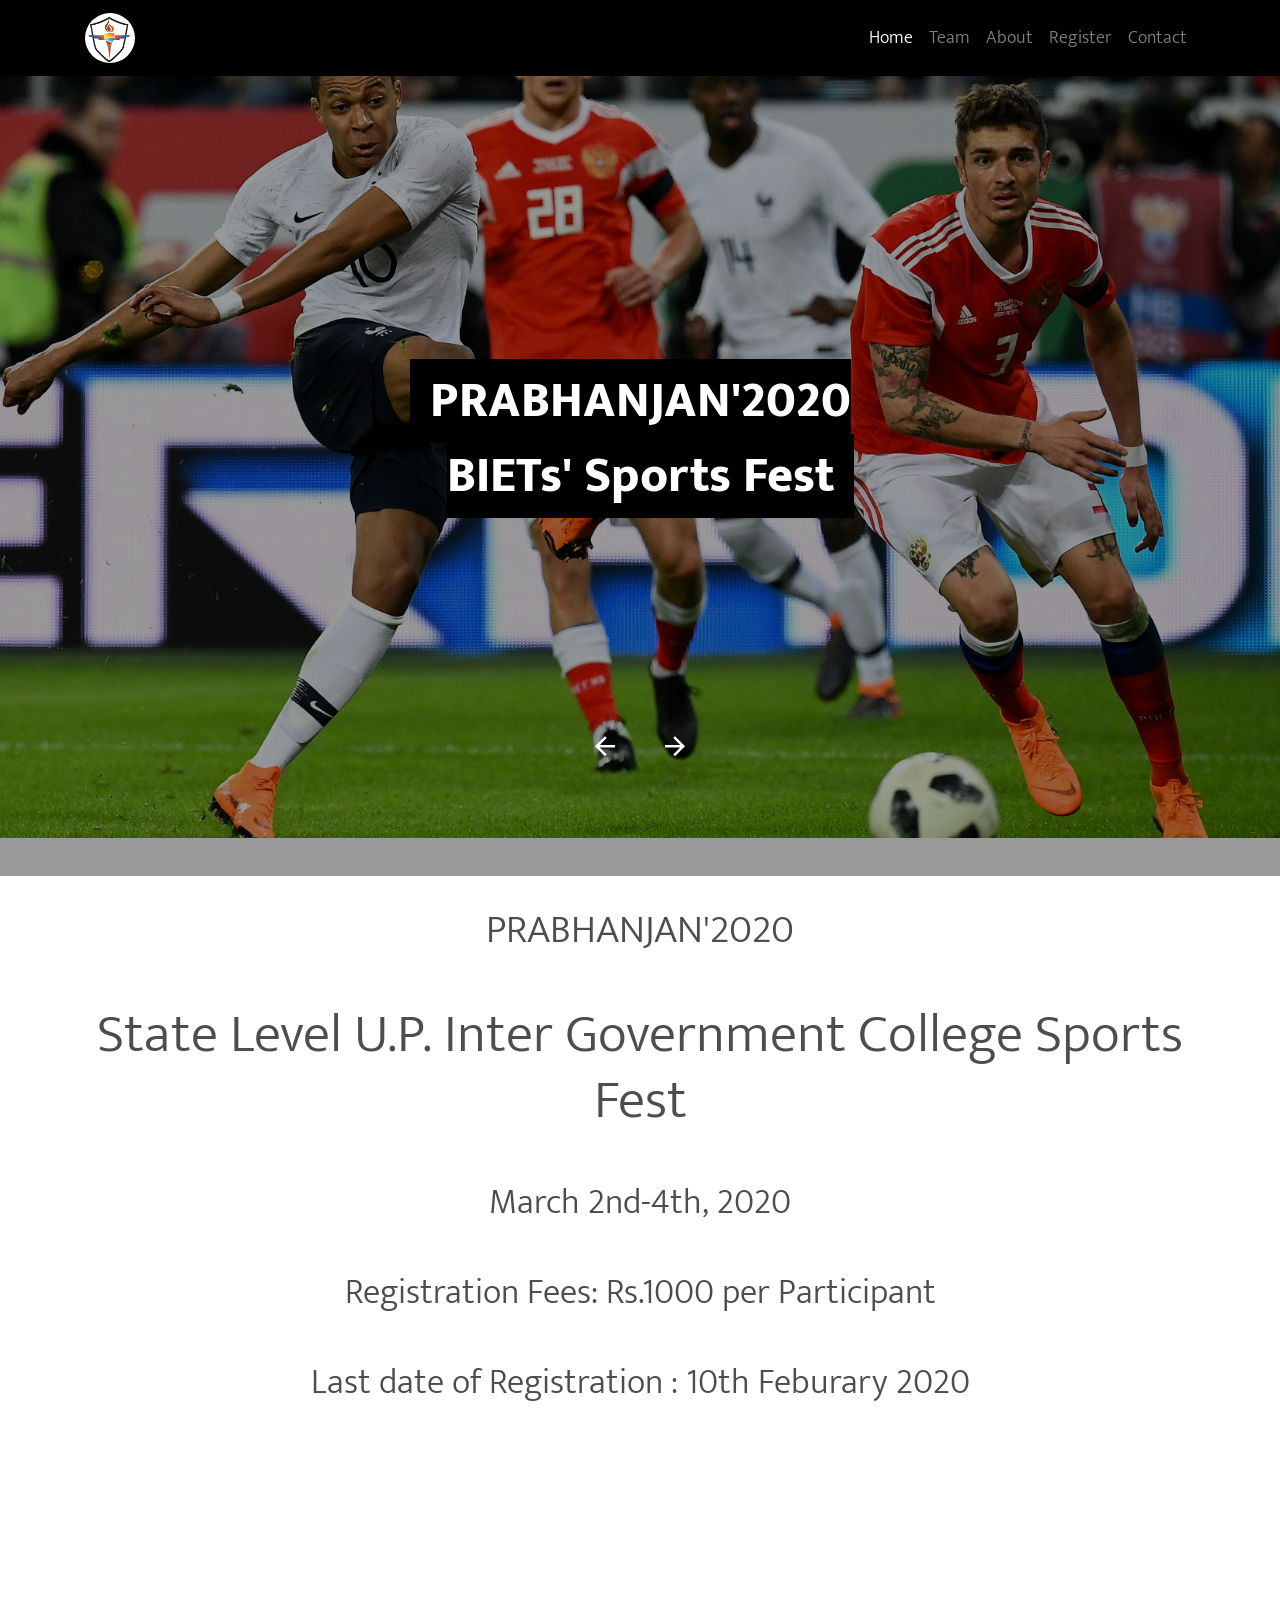
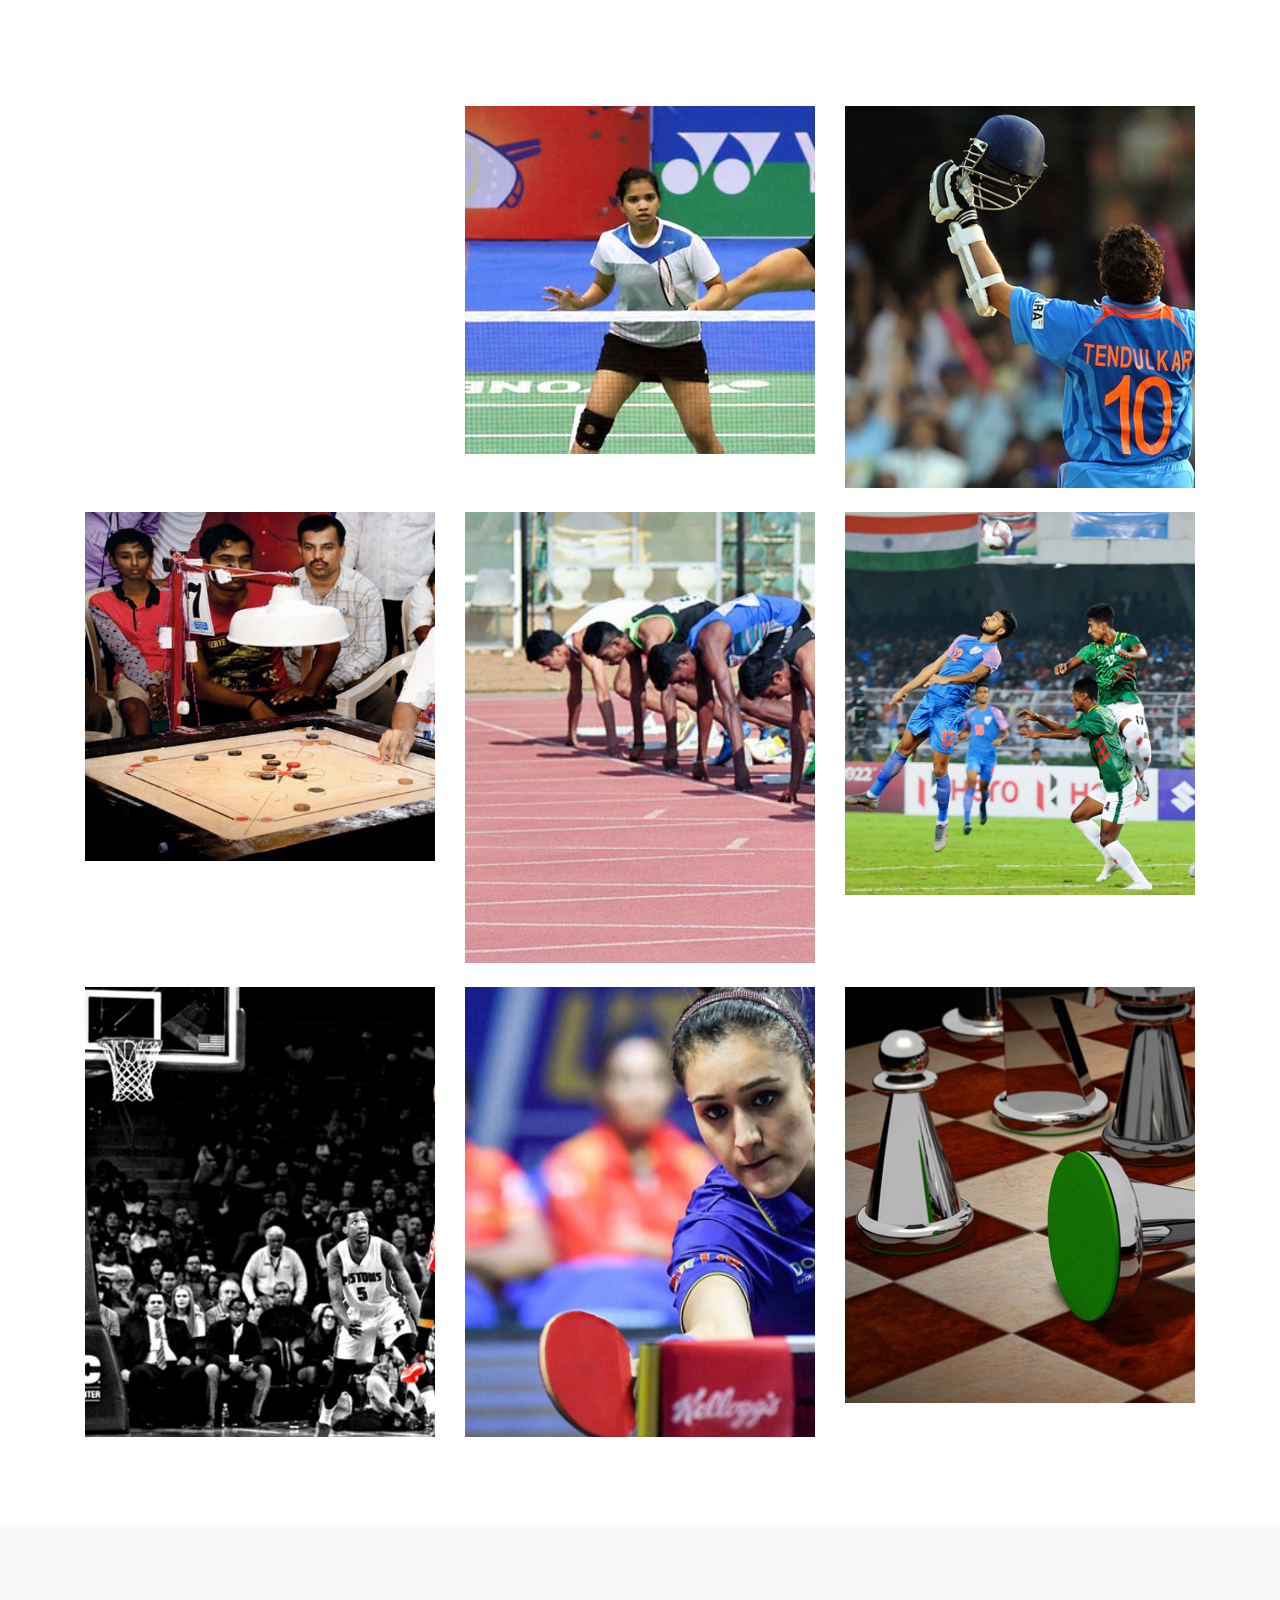
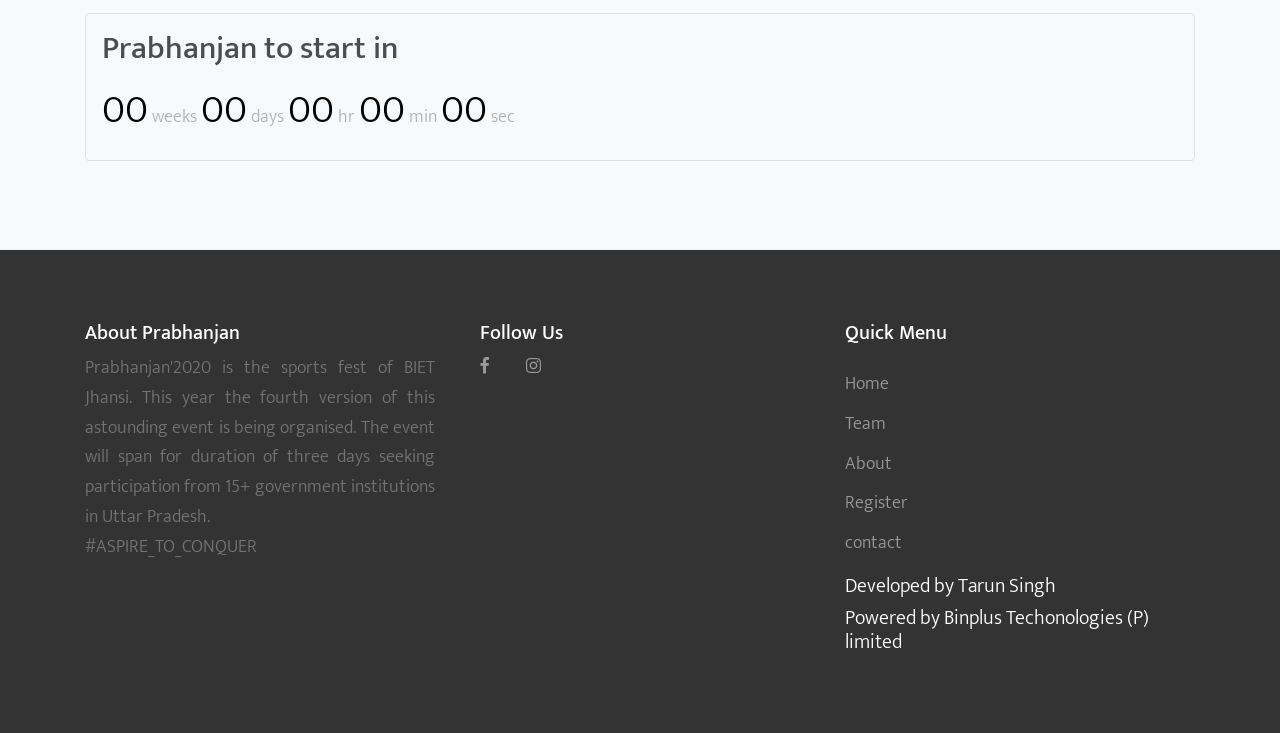
==== index.html @ 6a0f7221 "done" ====
<!DOCTYPE html>
<html lang="en">
  <head>
    <title>Prabhanjan</title>
    <meta charset="utf-8">
    <meta name="viewport" content="width=device-width, initial-scale=1, shrink-to-fit=no">
    <link rel="stylesheet" href="https://fonts.googleapis.com/css?family=Mukta:300,400,700"> 
    <link rel="stylesheet" href="fonts/icomoon/style.css">
    <link rel="stylesheet" href="https://stackpath.bootstrapcdn.com/bootstrap/4.4.1/css/bootstrap.min.css">
    <link rel="stylesheet" href="css/bootstrap.min.css">
    <link rel="stylesheet" href="css/magnific-popup.css">
    <link rel="stylesheet" href="css/jquery-ui.css">
    <link rel="stylesheet" href="css/owl.carousel.min.css">
    <link rel="stylesheet" href="css/owl.theme.default.min.css">
    <link rel="stylesheet" href="css/aos.css">
    <link rel="stylesheet" href="css/style.css">
  </head>
  <body>
  <div class="site-wrap">
    <div class="site-mobile-menu">
      <div class="site-mobile-menu-header">
        <div class="site-mobile-menu-logo">
          <a href="#"><img src="images/logo.jpg" alt="Image"></a>
        </div>
        <div class="site-mobile-menu-close mt-3">
          <span class="icon-close2 js-menu-toggle"></span>
        </div>
      </div>
      <div class="site-mobile-menu-body"></div>
    </div>

    <header class="site-navbar absolute transparent" role="banner">
      <nav class="navbar navbar-expand-lg navbar-dark bg-black static-top">
        <div class="container">
          <a class="navbar-brand" href="#"><img src="images/logo.jpg" alt="" class="rounded-circle" height="50px" width="50px"></a>
          <button class="navbar-toggler" type="button" data-toggle="collapse" data-target="#navbarResponsive" aria-controls="navbarResponsive" aria-expanded="false" aria-label="Toggle navigation">
                <span class="navbar-toggler-icon"></span>
              </button>
          <div class="collapse navbar-collapse" id="navbarResponsive">
            <ul class="navbar-nav ml-auto">
              <li class="nav-item active">
                <a class="nav-link" href="index.html">Home
                      <span class="sr-only">(current)</span>
                    </a>
              </li>
              <li class="nav-item">
                <a class="nav-link" href="team.html">Team</a>
              </li>
              <li class="nav-item">
                <a class="nav-link" href="about.html">About</a>
              </li>
              <li class="nav-item">
                <a class="nav-link" href="register.html">Register</a>
              </li>
              <li class="nav-item">
                <a class="nav-link" href="contact.html">Contact</a>
              </li>
            </ul>
          </div>
        </div>
      </nav>
    </header>

    <div class="slide-one-item home-slider owl-carousel">
      <div class="site-blocks-cover overlay" style="background-image: url(images/hero_bg_2.jpg);" data-aos="fade" data-stellar-background-ratio="0.5">
        <div class="container">
          <div class="row align-items-center justify-content-center">
            <div class="col-md-12 text-center" data-aos="fade-up" data-aos-delay="400">
              <h1 class="bg-text-line">PRABHANJAN'2020 </br> BIETs' Sports Fest</h1>
            </div>
          </div>
        </div>
      </div> 

      <div class="site-blocks-cover overlay" style="background-image: url(images/hero_bg_3.jpg);" data-aos="fade" data-stellar-background-ratio="0.5">
        <div class="container">
          <div class="row align-items-center justify-content-center">
            <div class="col-md-12 text-center" data-aos="fade-up" data-aos-delay="400">
              <h1 class="bg-text-line">PRABHANJAN'2020 </br> BIETs' Sports Fest</h1>
            </div>
          </div>
        </div>
      </div>  
    </div>
    <header class="masthead">
      <div class="container h-100"><br>
        <h1 class="font-weight-light text-center">PRABHANJAN'2020</h1>
        <div class="row h-100 mt-5">
          <div class="col-12 text-center" data-aos="fade-up" data-aos-offset="300" data-aos-easing="ease-in-sine">
            <h1 class="lead" style="font-size:55px!important">State Level U.P. Inter Government College Sports Fest</h1>
            <h1 class="lead mt-5" style="font-size:35px!important">March 2nd-4th, 2020</h1>
            <h3 class="lead mt-5" style="font-size:35px!important">Registration Fees: Rs.1000 per Participant</h3>
            <h4 class="lead mt-5 color-red" style="font-size:35px!important">Last date of Registration : 10th Feburary 2020</h4>
          </div>
        </div>
      </div>
    </header>    

    <div class="site-section pt-0 feature-blocks-1" data-aos="fade" data-aos-delay="100">
      <div class="container">
        <div class="row">
          <div class="col-md-6 col-lg-4 c1" >
            <div class="p-3 p-md-5 feature-block-1 mb-5 mb-lg-0 bg" style="background-image: url('images/Games_Front/volleyball.jpg');">
              <div class="text">
                <h2 class="h5 text-white">Volleyball</h2>
                <blockquote class="blockquote">
                  <p class="mb-0">Don't aspire to be the best on the team, aspire to be the best for the team.</p>
                  <footer class="blockquote-footer">Al Scates</cite></footer>
                </blockquote>
                <p class="mb-0"><a target="_blank" href="#" class="btn btn-primary btn-sm px-2 py-2 rounded-0">Gallery</a></p><br>
                <p class="mb-0"><a target="_blank" href="./Brochure/Volleyball Brochure.pdf" class="btn btn-primary btn-sm px-2 py-2 rounded-0">Brochure</a></p>
              </div>
            </div>
          </div>
          <div class="col-md-6 col-lg-4 c1" >
            <div class="p-3 p-md-5 feature-block-1 mb-5 mb-lg-0 bg" style="background-image: url('images/Games_Front/badminton.jpg');">
              <div class="text">
                <h2 class="h5 text-white">Badminton</h2>
                <blockquote class="blockquote">
                  <p class="mb-0">If we dare to win, we should also dare to lose.</p>
                  <footer class="blockquote-footer">Al Scates</cite></footer>
                </blockquote>
                <p class="mb-0"><a target="_blank" href="#" class="btn btn-primary btn-sm px-2 py-2 rounded-0">Gallery</a></p><br>
                <p class="mb-0"><a target="_blank" href="./Brochure/Badminton Brochure.pdf" class="btn btn-primary btn-sm px-2 py-2 rounded-0">Brochure</a></p>
              </div>
            </div>
          </div>
          <div class="col-md-6 col-lg-4 c1">
            <div class="p-3 p-md-5 feature-block-1 mb-5 mb-lg-0 bg" style="background-image: url('images/Games_Front/Cricket.jpg');">
              <div class="text">
                <h2 class="h5 text-white">Cricket</h2>
                <blockquote class="blockquote">
                  <p class="mb-0">Cricket is a team game. If you want fame for yourself, go play an individual game.</p>
                  <footer class="blockquote-footer">Gautam Gambhir</cite></footer>
                </blockquote>
                <p class="mb-0"><a target="_blank" href="#" class="btn btn-primary btn-sm px-2 py-2 rounded-0">Gallery</a></p><br>
                <p class="mb-0"><a target="_blank" href="./Brochure/Cricket Brochure.pdf" class="btn btn-primary btn-sm px-2 py-2 rounded-0">Brochure</a></p>
              </div>
            </div>
          </div>
        </div>
        <div class="row mt-4">
          <div class="col-md-6 col-lg-4 c1">
            <div class="p-3 p-md-5 feature-block-1 mb-5 mb-lg-0 bg" style="background-image: url('images/Games_Front/carrom.jpg');">
              <div class="text">
                <h2 class="h5 text-white">Carrom</h2>
                <blockquote class="blockquote">
                  <p class="mb-0">It's not enough to Aim......you must hit</p>
                  <footer class="blockquote-footer">unknown</cite></footer>
                </blockquote>
                <p class="mb-0"><a target="_blank" href="#" class="btn btn-primary btn-sm px-2 py-2 rounded-0">Gallery</a></p><br>
                <p class="mb-0"><a target="_blank" href="./Brochure/Carrom Brochure.pdf" class="btn btn-primary btn-sm px-2 py-2 rounded-0">Brochure</a></p>
              </div>
            </div>
          </div>
          <div class="col-md-6 col-lg-4 c1">
            <div class="p-3 p-md-5 feature-block-1 mb-5 mb-lg-0 bg" style="background-image: url('images/Games_Front/athletics.jpg');">
              <div class="text">
                <h2 class="h5 text-white">Athletics</h2>
                <blockquote class="blockquote">
                  <p class="mb-0">Easy is not a option no days off. Never Quit. Be Fearless. Talent you have naturally.. Skill is only developed by hours and hours of work.</p>
                  <footer class="blockquote-footer">Lee Chong Wei</cite></footer>
                </blockquote>
                <p class="mb-0"><a target="_blank" href="#" class="btn btn-primary btn-sm px-2 py-2 rounded-0">Gallery</a></p><br>
                <p class="mb-0"><a target="_blank" href="./Brochure/Athletics Brochure.pdf" class="btn btn-primary btn-sm px-2 py-2 rounded-0">Brochure</a></p>
              </div>
            </div>
          </div>
          <div class="col-md-6 col-lg-4 c1">
            <div class="p-3 p-md-5 feature-block-1 mb-5 mb-lg-0 bg" style="background-image: url('images/Games_Front/football.jpg');">
              <div class="text">
                <h2 class="h5 text-white">Football</h2>
                <blockquote class="blockquote">
                  <p class="mb-0">Cricket is a team game. If you want fame for yourself, go play an individual game.</p>
                  <footer class="blockquote-footer">Gautam Gambhir</cite></footer>
                </blockquote>
                <p class="mb-0"><a target="_blank" href="#" class="btn btn-primary btn-sm px-2 py-2 rounded-0">Gallery</a></p><br>
                <p class="mb-0"><a target="_blank" href="./Brochure/Football Brochure.pdf" class="btn btn-primary btn-sm px-2 py-2 rounded-0">Brochure</a></p>
              </div>
            </div>
          </div>
        </div>
        <div class="row mt-4">
          <div class="col-md-6 col-lg-4 c1">
            <div class="p-3 p-md-5 feature-block-1 mb-5 mb-lg-0 bg" style="background-image: url('images/Games_Front/basketball.jpg');">
              <div class="text">
                <h2 class="h5 text-white">Basketball</h2>
                <blockquote class="blockquote">
                  <p class="mb-0">I'll do whatever it takes to win games, whether it's sitting on a bench, handing a cup of water, or hitting the game-winning shot.</p>
                  <footer class="blockquote-footer">Kobe Bryant</cite></footer>
                </blockquote>
                <p class="mb-0"><a target="_blank" href="#" class="btn btn-primary btn-sm px-2 py-2 rounded-0">Gallery</a></p><br>
                <p class="mb-0"><a target="_blank" href="./Brochure/Basketball Brochure.pdf" class="btn btn-primary btn-sm px-2 py-2 rounded-0">Brochure</a></p>
              </div>
            </div>
          </div>
          <div class="col-md-6 col-lg-4 c1">
            <div class="p-3 p-md-5 feature-block-1 mb-5 mb-lg-0 bg" style="background-image: url('images/Games_Front/Table-Tennis.jpg');">
              <div class="text">
                <h2 class="h5 text-white">Table-tennis</h2>
                <blockquote class="blockquote">
                  <p class="mb-0">Easy is not a option no days off. Never Quit. Be Fearless. Talent you have naturally.. Skill is only developed by hours and hours of work.</p>
                  <footer class="blockquote-footer">Usain bolt</cite></footer>
                </blockquote>
                <p class="mb-0"><a target="_blank" href="#" class="btn btn-primary btn-sm px-2 py-2 rounded-0">Gallery</a></p><br>
                <p class="mb-0"><a target="_blank" href="./Brochure/Table Tennis Brochure.pdf" class="btn btn-primary btn-sm px-2 py-2 rounded-0">Brochure</a></p>
              </div>
            </div>
          </div>
          <div class="col-md-6 col-lg-4 c1">
            <div class="p-3 p-md-5 feature-block-1 mb-5 mb-lg-0 bg" style="background-image: url('images/Games_Front/chess.jpg');">
              <div class="text">
                <h2 class="h5 text-white">Chess</h2>
                <blockquote class="blockquote">
                  <p class="mb-0">We cannot resist the fascination of sacrifice, since a passion for sacrifices is part of a Chess player’s nature.</p>
                  <footer class="blockquote-footer">Rudolf Spielman</cite></footer>
                </blockquote>
                <p class="mb-0"><a target="_blank" href="#" class="btn btn-primary btn-sm px-2 py-2 rounded-0">Gallery</a></p><br>
                <p class="mb-0"><a target="_blank" href="./Brochure/Chess Brochure.pdf" class="btn btn-primary btn-sm px-2 py-2 rounded-0">Brochure</a></p>
              </div>
            </div>
          </div>
        </div>
      </div>
    </div>

    <div class="site-blocks-vs site-section bg-light">
      <div class="container">
        <div class="border mb-0 rounded d-block d-lg-flex align-items-center p-3 next-match">
          <div class="mr-auto order-md-1 w-60 text-center text-lg-left mb-3 mb-lg-0">
            <h2>Prabhanjan to start in</h2>  
            <div id="date-countdown"></div>
          </div>
          <div class="ml-auto pr-4 order-md-2">
            <div class="h5 text-black text-uppercase text-center text-lg-left">
              <!-- <div class="d-block d-md-inline-block mb-3 mb-lg-0">
                <img src="images/img_1_sq.jpg" alt="Image" class="mr-3 image"><span class="d-block d-md-inline-block ml-0 ml-md-3 ml-lg-0">BIET</span>
              </div>
              <span class="text-muted mx-3 text-normal mb-3 mb-lg-0 d-block d-md-inline ">vs</span> 
              <div class="d-block d-md-inline-block">
                <img src="images/img_3_sq.jpg" alt="Image" class="mr-3 image"><span class="d-block d-md-inline-block ml-0 ml-md-3 ml-lg-0">HBTU</span>
              </div> -->
            </div>
          </div>
        </div>

        <div class="row">
          <!-- <div class="col-md-12">
            <h2 class="h6 text-uppercase text-black font-weight-bold mb-3">Latest Matches</h2>
            <div class="site-block-tab"> -->
              <!-- <ul class="nav nav-pills mb-3" id="pills-tab" role="tablist">
                <li class="nav-item">
                  <a class="nav-link active" id="pills-home-tab" data-toggle="pill" href="#pills-home" role="tab" aria-controls="pills-home" aria-selected="true">Match 1</a>
                </li>
                <li class="nav-item">
                  <a class="nav-link" id="pills-profile-tab" data-toggle="pill" href="#pills-profile" role="tab" aria-controls="pills-profile" aria-selected="false">Match 2</a>
                </li>
                <li class="nav-item">
                  <a class="nav-link" id="pills-contact-tab" data-toggle="pill" href="#pills-contact" role="tab" aria-controls="pills-contact" aria-selected="false">Match 3</a>
                </li>
              </ul> -->

              <!-- <div class="tab-content" id="pills-tabContent">
                <div class="tab-pane fade show active" id="pills-home" role="tabpanel" aria-labelledby="pills-home-tab">
                  <div class="row align-items-center">
                    <div class="col-md-12">
                      <div class="row bg-white align-items-center ml-0 mr-0 py-4 match-entry">
                        <div class="col-md-4 col-lg-4 mb-4 mb-lg-0">
                          <div class="text-center text-lg-left">
                            <div class="d-block d-lg-flex align-items-center">
                              <div class="image image-small text-center mb-3 mb-lg-0 mr-lg-3">
                                <img src="images/img_1_sq.jpg" alt="Image" class="img-fluid">
                              </div>
                              <div class="text">
                                <h3 class="h5 mb-0 text-black">Packers</h3>
                                <span class="text-uppercase small country">Brazil</span>
                              </div>
                            </div>
                          </div>
                        </div>
                        <div class="col-md-4 col-lg-4 text-center mb-4 mb-lg-0">
                          <div class="d-inline-block">
                            <div class="bg-black py-2 px-4 mb-2 text-white d-inline-block rounded"><span class="h5">3:2</span></div>
                          </div>
                        </div>
                        <div class="col-md-4 col-lg-4 text-center text-lg-right">
                          <div class="">
                            <div class="d-block d-lg-flex align-items-center">
                              <div class="image image-small ml-lg-3 mb-3 mb-lg-0 order-2">
                                <img src="images/img_4_sq.jpg" alt="Image" class="img-fluid">
                              </div>
                              <div class="text order-1 w-100">
                                <h3 class="h5 mb-0 text-black">Steelers</h3>
                                <span class="text-uppercase small country">London</span>
                              </div>
                            </div>
                          </div>
                        </div>
                      </div>
                      <div class="row bg-white align-items-center ml-0 mr-0 py-4 match-entry">
                        <div class="col-md-4 col-lg-4 mb-4 mb-lg-0">
                          <div class="text-center text-lg-left">
                            <div class="d-block d-lg-flex align-items-center">
                              <div class="image image-small text-center mb-3 mb-lg-0 mr-lg-3">
                                <img src="images/img_1_sq.jpg" alt="Image" class="img-fluid">
                              </div>
                              <div class="text">
                                <h3 class="h5 mb-0 text-black">Patriots</h3>
                                <span class="text-uppercase small country">Brazil</span>
                              </div>
                            </div>
                          </div>
                        </div>
                        <div class="col-md-4 col-lg-4 text-center mb-4 mb-lg-0">
                          <div class="d-inline-block">
                            <div class="bg-black py-2 px-4 mb-2 text-white d-inline-block rounded"><span class="h5">3:2</span></div>
                          </div>
                        </div>
                        <div class="col-md-4 col-lg-4 text-center text-lg-right">
                          <div class="">
                            <div class="d-block d-lg-flex align-items-center">
                              <div class="image image-small ml-lg-3 mb-3 mb-lg-0 order-2">
                                <img src="images/img_4_sq.jpg" alt="Image" class="img-fluid">
                              </div>
                              <div class="text order-1 w-100">
                                <h3 class="h5 mb-0 text-black">Cowboys</h3>
                                <span class="text-uppercase small country">London</span>
                              </div>
                            </div>
                          </div>
                        </div>
                      </div>
                      <div class="row bg-white align-items-center ml-0 mr-0 py-4 match-entry">
                        <div class="col-md-4 col-lg-4 mb-4 mb-lg-0">
                          <div class="text-center text-lg-left">
                            <div class="d-block d-lg-flex align-items-center">
                              <div class="image image-small text-center mb-3 mb-lg-0 mr-lg-3">
                                <img src="images/img_1_sq.jpg" alt="Image" class="img-fluid">
                              </div>
                              <div class="text">
                                <h3 class="h5 mb-0 text-black">Raiders</h3>
                                <span class="text-uppercase small country">Brazil</span>
                              </div>
                            </div>
                          </div>
                        </div>
                        <div class="col-md-4 col-lg-4 text-center mb-4 mb-lg-0">
                          <div class="d-inline-block">
                            <div class="bg-black py-2 px-4 mb-2 text-white d-inline-block rounded"><span class="h5">3:2</span></div>
                          </div>
                        </div>
                        <div class="col-md-4 col-lg-4 text-center text-lg-right">
                          <div class="">
                            <div class="d-block d-lg-flex align-items-center">
                              <div class="image image-small ml-lg-3 mb-3 mb-lg-0 order-2">
                                <img src="images/img_4_sq.jpg" alt="Image" class="img-fluid">
                              </div>
                              <div class="text order-1 w-100">
                                <h3 class="h5 mb-0 text-black">Chiefs</h3>
                                <span class="text-uppercase small country">London</span>
                              </div>
                            </div>
                          </div>
                        </div>
                      </div>
                    </div>
                  </div>
                </div>
                <div class="tab-pane fade" id="pills-profile" role="tabpanel" aria-labelledby="pills-profile-tab">
                  <div class="row align-items-center">
                    <div class="col-md-12">
                       <div class="row bg-white align-items-center ml-0 mr-0 py-4 match-entry">
                        <div class="col-md-4 col-lg-4 mb-4 mb-lg-0">
                          <div class="text-center text-lg-left">
                            <div class="d-block d-lg-flex align-items-center">
                              <div class="image image-small text-center mb-3 mb-lg-0 mr-lg-3">
                                <img src="images/img_1_sq.jpg" alt="Image" class="img-fluid">
                              </div>
                              <div class="text">
                                <h3 class="h5 mb-0 text-black">Packers</h3>
                                <span class="text-uppercase small country">Brazil</span>
                              </div>
                            </div>
                          </div>
                        </div>
                        <div class="col-md-4 col-lg-4 text-center mb-4 mb-lg-0">
                          <div class="d-inline-block">
                            <div class="bg-black py-2 px-4 mb-2 text-white d-inline-block rounded"><span class="h5">3:2</span></div>
                          </div>
                        </div>
                        <div class="col-md-4 col-lg-4 text-center text-lg-right">
                          <div class="">
                            <div class="d-block d-lg-flex align-items-center">
                              <div class="image image-small ml-lg-3 mb-3 mb-lg-0 order-2">
                                <img src="images/img_4_sq.jpg" alt="Image" class="img-fluid">
                              </div>
                              <div class="text order-1 w-100">
                                <h3 class="h5 mb-0 text-black">Steelers</h3>
                                <span class="text-uppercase small country">London</span>
                              </div>
                            </div>
                          </div>
                        </div>
                      </div>
                      <div class="row bg-white align-items-center ml-0 mr-0 py-4 match-entry">
                        <div class="col-md-4 col-lg-4 mb-4 mb-lg-0">
                          <div class="text-center text-lg-left">
                            <div class="d-block d-lg-flex align-items-center">
                              <div class="image image-small text-center mb-3 mb-lg-0 mr-lg-3">
                                <img src="images/img_1_sq.jpg" alt="Image" class="img-fluid">
                              </div>
                              <div class="text">
                                <h3 class="h5 mb-0 text-black">Patriots</h3>
                                <span class="text-uppercase small country">Brazil</span>
                              </div>
                            </div>
                          </div>
                        </div>
                        <div class="col-md-4 col-lg-4 text-center mb-4 mb-lg-0">
                          <div class="d-inline-block">
                            <div class="bg-black py-2 px-4 mb-2 text-white d-inline-block rounded"><span class="h5">3:2</span></div>
                          </div>
                        </div>
                        <div class="col-md-4 col-lg-4 text-center text-lg-right">
                          <div class="">
                            <div class="d-block d-lg-flex align-items-center">
                              <div class="image image-small ml-lg-3 mb-3 mb-lg-0 order-2">
                                <img src="images/img_4_sq.jpg" alt="Image" class="img-fluid">
                              </div>
                              <div class="text order-1 w-100">
                                <h3 class="h5 mb-0 text-black">Cowboys</h3>
                                <span class="text-uppercase small country">London</span>
                              </div>
                            </div>
                          </div>
                        </div>
                      </div>
                      <div class="row bg-white align-items-center ml-0 mr-0 py-4 match-entry">
                        <div class="col-md-4 col-lg-4 mb-4 mb-lg-0">
                          <div class="text-center text-lg-left">
                            <div class="d-block d-lg-flex align-items-center">
                              <div class="image image-small text-center mb-3 mb-lg-0 mr-lg-3">
                                <img src="images/img_1_sq.jpg" alt="Image" class="img-fluid">
                              </div>
                              <div class="text">
                                <h3 class="h5 mb-0 text-black">Raiders</h3>
                                <span class="text-uppercase small country">Brazil</span>
                              </div>
                            </div>
                          </div>
                        </div>
                        <div class="col-md-4 col-lg-4 text-center mb-4 mb-lg-0">
                          <div class="d-inline-block">
                            <div class="bg-black py-2 px-4 mb-2 text-white d-inline-block rounded"><span class="h5">3:2</span></div>
                          </div>
                        </div>
                        <div class="col-md-4 col-lg-4 text-center text-lg-right">
                          <div class="">
                            <div class="d-block d-lg-flex align-items-center">
                              <div class="image image-small ml-lg-3 mb-3 mb-lg-0 order-2">
                                <img src="images/img_4_sq.jpg" alt="Image" class="img-fluid">
                              </div>
                              <div class="text order-1 w-100">
                                <h3 class="h5 mb-0 text-black">Chiefs</h3>
                                <span class="text-uppercase small country">London</span>
                              </div>
                            </div>
                          </div>
                        </div>
                      </div>
                    </div>
                  </div>
                </div>
                <div class="tab-pane fade" id="pills-contact" role="tabpanel" aria-labelledby="pills-contact-tab">
                  <div class="row align-items-center">
                    <div class="col-md-12">
                      <div class="row bg-white align-items-center ml-0 mr-0 py-4 match-entry">
                        <div class="col-md-4 col-lg-4 mb-4 mb-lg-0">
                          <div class="text-center text-lg-left">
                            <div class="d-block d-lg-flex align-items-center">
                              <div class="image image-small text-center mb-3 mb-lg-0 mr-lg-3">
                                <img src="images/img_1_sq.jpg" alt="Image" class="img-fluid">
                              </div>
                              <div class="text">
                                <h3 class="h5 mb-0 text-black">Packers</h3>
                                <span class="text-uppercase small country">Brazil</span>
                              </div>
                            </div>
                          </div>
                        </div>
                        <div class="col-md-4 col-lg-4 text-center mb-4 mb-lg-0">
                          <div class="d-inline-block">
                            <div class="bg-black py-2 px-4 mb-2 text-white d-inline-block rounded"><span class="h5">3:2</span></div>
                          </div>
                        </div>
                        <div class="col-md-4 col-lg-4 text-center text-lg-right">
                          <div class="">
                            <div class="d-block d-lg-flex align-items-center">
                              <div class="image image-small ml-lg-3 mb-3 mb-lg-0 order-2">
                                <img src="images/img_4_sq.jpg" alt="Image" class="img-fluid">
                              </div>
                              <div class="text order-1 w-100">
                                <h3 class="h5 mb-0 text-black">Steelers</h3>
                                <span class="text-uppercase small country">London</span>
                              </div>
                            </div>
                          </div>
                        </div>
                      </div>
                      <div class="row bg-white align-items-center ml-0 mr-0 py-4 match-entry">
                        <div class="col-md-4 col-lg-4 mb-4 mb-lg-0">
                          <div class="text-center text-lg-left">
                            <div class="d-block d-lg-flex align-items-center">
                              <div class="image image-small text-center mb-3 mb-lg-0 mr-lg-3">
                                <img src="images/img_1_sq.jpg" alt="Image" class="img-fluid">
                              </div>
                              <div class="text">
                                <h3 class="h5 mb-0 text-black">Patriots</h3>
                                <span class="text-uppercase small country">Brazil</span>
                              </div>
                            </div>
                          </div>
                        </div>
                        <div class="col-md-4 col-lg-4 text-center mb-4 mb-lg-0">
                          <div class="d-inline-block">
                            <div class="bg-black py-2 px-4 mb-2 text-white d-inline-block rounded"><span class="h5">3:2</span></div>
                          </div>
                        </div>
                        <div class="col-md-4 col-lg-4 text-center text-lg-right">
                          <div class="">
                            <div class="d-block d-lg-flex align-items-center">
                              <div class="image image-small ml-lg-3 mb-3 mb-lg-0 order-2">
                                <img src="images/img_4_sq.jpg" alt="Image" class="img-fluid">
                              </div>
                              <div class="text order-1 w-100">
                                <h3 class="h5 mb-0 text-black">Cowboys</h3>
                                <span class="text-uppercase small country">London</span>
                              </div>
                            </div>
                          </div>
                        </div>
                      </div>
                      <div class="row bg-white align-items-center ml-0 mr-0 py-4 match-entry">
                        <div class="col-md-4 col-lg-4 mb-4 mb-lg-0">
                          <div class="text-center text-lg-left">
                            <div class="d-block d-lg-flex align-items-center">
                              <div class="image image-small text-center mb-3 mb-lg-0 mr-lg-3">
                                <img src="images/img_1_sq.jpg" alt="Image" class="img-fluid">
                              </div>
                              <div class="text">
                                <h3 class="h5 mb-0 text-black">Raiders</h3>
                                <span class="text-uppercase small country">Brazil</span>
                              </div>
                            </div>
                          </div>
                        </div>
                        <div class="col-md-4 col-lg-4 text-center mb-4 mb-lg-0">
                          <div class="d-inline-block">
                            <div class="bg-black py-2 px-4 mb-2 text-white d-inline-block rounded"><span class="h5">3:2</span></div>
                          </div>
                        </div>
                        <div class="col-md-4 col-lg-4 text-center text-lg-right">
                          <div class="">
                            <div class="d-block d-lg-flex align-items-center">
                              <div class="image image-small ml-lg-3 mb-3 mb-lg-0 order-2">
                                <img src="images/img_4_sq.jpg" alt="Image" class="img-fluid">
                              </div>
                              <div class="text order-1 w-100">
                                <h3 class="h5 mb-0 text-black">Chiefs</h3>
                                <span class="text-uppercase small country">London</span>
                              </div>
                            </div>
                          </div>
                        </div>
                      </div>
                    </div>
                  </div>
                </div>
              </div>
            </div>
          </div>
        </div>
      </div>
    </div>
     -->

    <!-- <div class="site-section block-13 bg-primary fixed overlay-primary bg-image" style="background-image: url('images/hero_bg_3.jpg');"  data-stellar-background-ratio="0.5">
      <div class="container">
        <div class="row mb-5">
          <div class="col-md-12 text-center">
            <h2 class="text-white">More Game Highlights</h2>
          </div>
        </div>

        <div class="row">
          <div class="nonloop-block-13 owl-carousel"> -->
        <!-- <div class="item">
          <div class="block-12">
            <figure>
              <img src="images/img_1.jpg" alt="Image" class="img-fluid">
            </figure>
            <div class="text">
              <span class="meta">Date</span>
              <div class="text-inner">
                <h2 class="heading mb-3"><a href="#" class="text-black">PRABHANJAN<br> BIETs' Sports Fest</a></h2>
                <p>Lorem ipsum dolor sit amet, consectetur adipisicing elit. Ad culpa, consectetur! Eligendi illo, repellat repudiandae cumque fugiat optio!</p>
              </div>
            </div>
          </div>
        </div>

        <div class="item">
          <div class="block-12">
            <figure>
              <img src="images/img_2.jpg" alt="Image" class="img-fluid">
            </figure>
            <div class="text">
              <span class="meta">Date</span>
              <div class="text-inner">
                <h2 class="heading mb-3"><a href="#" class="text-black">PRABHANJAN<br> BIETs' Sports Fest</a></h2>
                <p>Lorem ipsum dolor sit amet, consectetur adipisicing elit. Ad culpa, consectetur! Eligendi illo, repellat repudiandae cumque fugiat optio!</p>
              </div>
            </div>
          </div>
        </div>

        <div class="item">
          <div class="block-12">
            <figure>
              <img src="images/img_3.jpg" alt="Image" class="img-fluid">
            </figure>
            <div class="text">
              <span class="meta">date</span>
              <div class="text-inner">
                <h2 class="heading mb-3"><a href="#" class="text-black">PRABHANJAN<br> BIETs' Sports Fest</a></h2>
                <p>Lorem ipsum dolor sit amet, consectetur adipisicing elit. Ad culpa, consectetur! Eligendi illo, repellat repudiandae cumque fugiat optio!</p>
              </div>
            </div>
          </div>
        </div>
        <div class="item">
          <div class="block-12">
            <figure>
              <img src="images/img_1.jpg" alt="Image" class="img-fluid">
            </figure>
            <div class="text">
              <span class="meta">date</span>
              <div class="text-inner">
                <h3 class="footer-heading ">About Prabhanjan</h3>
                <p class="text-justify">Prabhanjan'2020 is the sports fest of BIET Jhansi. This year the fourth version of this astounding event is being organised. The event will span for duration of three days seeking participation from 15+ government institutions in Uttar Pradesh.
                  <br> #ASPIRE_TO_CONQUER</p>
              </div>
            </div>
          </div>
        </div> -->
      </div>
      </div>
      </div>
    </div>
    
    
    <footer class="site-footer border-top">
      <div class="container">
        <div class="row">
          <div class="col-lg-4">
            <div class="">
              <h3 class="footer-heading ">About Prabhanjan</h3>
              <p class="text-justify">Prabhanjan'2020 is the sports fest of BIET Jhansi. This year the fourth version of this astounding event is being organised. The event will span for duration of three days seeking participation from 15+ government institutions in Uttar Pradesh.
                <br> #ASPIRE_TO_CONQUER</p>
            </div>
            <!-- <div class="col-md-12">
            </div> -->
          </div>
          <div class="col-lg-4 mb-lg-0">
            <div class="col-md-6 col-lg-6">
              <h3 class="footer-heading">Follow Us</h3>
              <div>
                <a target="_blank" href="https://www.facebook.com/Prabhanjan_BIET-112490613613261/" class="pl-0 pr-3"><span class="icon-facebook"></span></a>
                <a target="_blank" href="https://www.instagram.com/prabhanjan_biet/" class="pl-3 pr-3"><span class="icon-instagram"></span></a>
              </div>
            </div>
          </div>
          <div class="col-lg-4 mb-lg-0">
            <div class="mb-0">
              <div class="row">
                <div class="col-md-12">
                  <h3 class="footer-heading mb-4">Quick Menu</h3>
                </div>
                <div class="col-md-6 col-lg-6">
                  <ul class="list-unstyled">
                    <li><a href="index.html">Home</a></li>
                    <li><a href="team.html">Team</a></li>
                    <li><a href="about.html">About</a></li>
                    <li><a href="register.html">Register</a></li>
                    <li><a href="contact.html">contact</a></li>
                  </ul>
                </div>
              </div>
              <div class="block-16">
                <h1 class="lead" style="color:white">Developed by <span class="lead color-black">Tarun Singh</span></h1>
                <h1 class="lead" style="color:white">Powered by <span class="lead color-black">Binplus Techonologies (P) limited</span></h1>
              </div>
            </div>
          </div>
        </div>
      </div>
    </footer>
  </div>

  <script src="js/jquery-3.3.1.min.js"></script>
  <script src="js/jquery-migrate-3.0.1.min.js"></script>
  <script src="js/jquery-ui.js"></script>
  <script src="js/popper.min.js"></script>
  <script src="js/bootstrap.min.js"></script>
  <script src="js/owl.carousel.min.js"></script>
  <script src="js/jquery.stellar.min.js"></script>
  <script src="js/jquery.countdown.min.js"></script>
  <script src="js/jquery.magnific-popup.min.js"></script>
  <script src="js/aos.js"></script>

  <script src="js/main.js"></script>
    
  </body>
</html>
---- fonts/icomoon/style.css ----
@font-face {
  font-family: 'icomoon';
  src:  url('fonts/icomoon.eot?10si43');
  src:  url('fonts/icomoon.eot?10si43#iefix') format('embedded-opentype'),
    url('fonts/icomoon.ttf?10si43') format('truetype'),
    url('fonts/icomoon.woff?10si43') format('woff'),
    url('fonts/icomoon.svg?10si43#icomoon') format('svg');
  font-weight: normal;
  font-style: normal;
}

[class^="icon-"], [class*=" icon-"] {
  /* use !important to prevent issues with browser extensions that change fonts */
  font-family: 'icomoon' !important;
  speak: none;
  font-style: normal;
  font-weight: normal;
  font-variant: normal;
  text-transform: none;
  line-height: 1;

  /* Better Font Rendering =========== */
  -webkit-font-smoothing: antialiased;
  -moz-osx-font-smoothing: grayscale;
}

.icon-asterisk:before {
  content: "\f069";
}
.icon-plus:before {
  content: "\f067";
}
.icon-question:before {
  content: "\f128";
}
.icon-minus:before {
  content: "\f068";
}
.icon-glass:before {
  content: "\f000";
}
.icon-music:before {
  content: "\f001";
}
.icon-search:before {
  content: "\f002";
}
.icon-envelope-o:before {
  content: "\f003";
}
.icon-heart:before {
  content: "\f004";
}
.icon-star:before {
  content: "\f005";
}
.icon-star-o:before {
  content: "\f006";
}
.icon-user:before {
  content: "\f007";
}
.icon-film:before {
  content: "\f008";
}
.icon-th-large:before {
  content: "\f009";
}
.icon-th:before {
  content: "\f00a";
}
.icon-th-list:before {
  content: "\f00b";
}
.icon-check:before {
  content: "\f00c";
}
.icon-close:before {
  content: "\f00d";
}
.icon-remove:before {
  content: "\f00d";
}
.icon-times:before {
  content: "\f00d";
}
.icon-search-plus:before {
  content: "\f00e";
}
.icon-search-minus:before {
  content: "\f010";
}
.icon-power-off:before {
  content: "\f011";
}
.icon-signal:before {
  content: "\f012";
}
.icon-cog:before {
  content: "\f013";
}
.icon-gear:before {
  content: "\f013";
}
.icon-trash-o:before {
  content: "\f014";
}
.icon-home:before {
  content: "\f015";
}
.icon-file-o:before {
  content: "\f016";
}
.icon-clock-o:before {
  content: "\f017";
}
.icon-road:before {
  content: "\f018";
}
.icon-download:before {
  content: "\f019";
}
.icon-arrow-circle-o-down:before {
  content: "\f01a";
}
.icon-arrow-circle-o-up:before {
  content: "\f01b";
}
.icon-inbox:before {
  content: "\f01c";
}
.icon-play-circle-o:before {
  content: "\f01d";
}
.icon-repeat:before {
  content: "\f01e";
}
.icon-rotate-right:before {
  content: "\f01e";
}
.icon-refresh:before {
  content: "\f021";
}
.icon-list-alt:before {
  content: "\f022";
}
.icon-lock:before {
  content: "\f023";
}
.icon-flag:before {
  content: "\f024";
}
.icon-headphones:before {
  content: "\f025";
}
.icon-volume-off:before {
  content: "\f026";
}
.icon-volume-down:before {
  content: "\f027";
}
.icon-volume-up:before {
  content: "\f028";
}
.icon-qrcode:before {
  content: "\f029";
}
.icon-barcode:before {
  content: "\f02a";
}
.icon-tag:before {
  content: "\f02b";
}
.icon-tags:before {
  content: "\f02c";
}
.icon-book:before {
  content: "\f02d";
}
.icon-bookmark:before {
  content: "\f02e";
}
.icon-print:before {
  content: "\f02f";
}
.icon-camera:before {
  content: "\f030";
}
.icon-font:before {
  content: "\f031";
}
.icon-bold:before {
  content: "\f032";
}
.icon-italic:before {
  content: "\f033";
}
.icon-text-height:before {
  content: "\f034";
}
.icon-text-width:before {
  content: "\f035";
}
.icon-align-left:before {
  content: "\f036";
}
.icon-align-center:before {
  content: "\f037";
}
.icon-align-right:before {
  content: "\f038";
}
.icon-align-justify:before {
  content: "\f039";
}
.icon-list:before {
  content: "\f03a";
}
.icon-dedent:before {
  content: "\f03b";
}
.icon-outdent:before {
  content: "\f03b";
}
.icon-indent:before {
  content: "\f03c";
}
.icon-video-camera:before {
  content: "\f03d";
}
.icon-image:before {
  content: "\f03e";
}
.icon-photo:before {
  content: "\f03e";
}
.icon-picture-o:before {
  content: "\f03e";
}
.icon-pencil:before {
  content: "\f040";
}
.icon-map-marker:before {
  content: "\f041";
}
.icon-adjust:before {
  content: "\f042";
}
.icon-tint:before {
  content: "\f043";
}
.icon-edit:before {
  content: "\f044";
}
.icon-pencil-square-o:before {
  content: "\f044";
}
.icon-share-square-o:before {
  content: "\f045";
}
.icon-check-square-o:before {
  content: "\f046";
}
.icon-arrows:before {
  content: "\f047";
}
.icon-step-backward:before {
  content: "\f048";
}
.icon-fast-backward:before {
  content: "\f049";
}
.icon-backward:before {
  content: "\f04a";
}
.icon-play:before {
  content: "\f04b";
}
.icon-pause:before {
  content: "\f04c";
}
.icon-stop:before {
  content: "\f04d";
}
.icon-forward:before {
  content: "\f04e";
}
.icon-fast-forward:before {
  content: "\f050";
}
.icon-step-forward:before {
  content: "\f051";
}
.icon-eject:before {
  content: "\f052";
}
.icon-chevron-left:before {
  content: "\f053";
}
.icon-chevron-right:before {
  content: "\f054";
}
.icon-plus-circle:before {
  content: "\f055";
}
.icon-minus-circle:before {
  content: "\f056";
}
.icon-times-circle:before {
  content: "\f057";
}
.icon-check-circle:before {
  content: "\f058";
}
.icon-question-circle:before {
  content: "\f059";
}
.icon-info-circle:before {
  content: "\f05a";
}
.icon-crosshairs:before {
  content: "\f05b";
}
.icon-times-circle-o:before {
  content: "\f05c";
}
.icon-check-circle-o:before {
  content: "\f05d";
}
.icon-ban:before {
  content: "\f05e";
}
.icon-arrow-left:before {
  content: "\f060";
}
.icon-arrow-right:before {
  content: "\f061";
}
.icon-arrow-up:before {
  content: "\f062";
}
.icon-arrow-down:before {
  content: "\f063";
}
.icon-mail-forward:before {
  content: "\f064";
}
.icon-share:before {
  content: "\f064";
}
.icon-expand:before {
  content: "\f065";
}
.icon-compress:before {
  content: "\f066";
}
.icon-exclamation-circle:before {
  content: "\f06a";
}
.icon-gift:before {
  content: "\f06b";
}
.icon-leaf:before {
  content: "\f06c";
}
.icon-fire:before {
  content: "\f06d";
}
.icon-eye:before {
  content: "\f06e";
}
.icon-eye-slash:before {
  content: "\f070";
}
.icon-exclamation-triangle:before {
  content: "\f071";
}
.icon-warning:before {
  content: "\f071";
}
.icon-plane:before {
  content: "\f072";
}
.icon-calendar:before {
  content: "\f073";
}
.icon-random:before {
  content: "\f074";
}
.icon-comment:before {
  content: "\f075";
}
.icon-magnet:before {
  content: "\f076";
}
.icon-chevron-up:before {
  content: "\f077";
}
.icon-chevron-down:before {
  content: "\f078";
}
.icon-retweet:before {
  content: "\f079";
}
.icon-shopping-cart:before {
  content: "\f07a";
}
.icon-folder:before {
  content: "\f07b";
}
.icon-folder-open:before {
  content: "\f07c";
}
.icon-arrows-v:before {
  content: "\f07d";
}
.icon-arrows-h:before {
  content: "\f07e";
}
.icon-bar-chart:before {
  content: "\f080";
}
.icon-bar-chart-o:before {
  content: "\f080";
}
.icon-twitter-square:before {
  content: "\f081";
}
.icon-facebook-square:before {
  content: "\f082";
}
.icon-camera-retro:before {
  content: "\f083";
}
.icon-key:before {
  content: "\f084";
}
.icon-cogs:before {
  content: "\f085";
}
.icon-gears:before {
  content: "\f085";
}
.icon-comments:before {
  content: "\f086";
}
.icon-thumbs-o-up:before {
  content: "\f087";
}
.icon-thumbs-o-down:before {
  content: "\f088";
}
.icon-star-half:before {
  content: "\f089";
}
.icon-heart-o:before {
  content: "\f08a";
}
.icon-sign-out:before {
  content: "\f08b";
}
.icon-linkedin-square:before {
  content: "\f08c";
}
.icon-thumb-tack:before {
  content: "\f08d";
}
.icon-external-link:before {
  content: "\f08e";
}
.icon-sign-in:before {
  content: "\f090";
}
.icon-trophy:before {
  content: "\f091";
}
.icon-github-square:before {
  content: "\f092";
}
.icon-upload:before {
  content: "\f093";
}
.icon-lemon-o:before {
  content: "\f094";
}
.icon-phone:before {
  content: "\f095";
}
.icon-square-o:before {
  content: "\f096";
}
.icon-bookmark-o:before {
  content: "\f097";
}
.icon-phone-square:before {
  content: "\f098";
}
.icon-twitter:before {
  content: "\f099";
}
.icon-facebook:before {
  content: "\f09a";
}
.icon-facebook-f:before {
  content: "\f09a";
}
.icon-github:before {
  content: "\f09b";
}
.icon-unlock:before {
  content: "\f09c";
}
.icon-credit-card:before {
  content: "\f09d";
}
.icon-feed:before {
  content: "\f09e";
}
.icon-rss:before {
  content: "\f09e";
}
.icon-hdd-o:before {
  content: "\f0a0";
}
.icon-bullhorn:before {
  content: "\f0a1";
}
.icon-bell-o:before {
  content: "\f0a2";
}
.icon-certificate:before {
  content: "\f0a3";
}
.icon-hand-o-right:before {
  content: "\f0a4";
}
.icon-hand-o-left:before {
  content: "\f0a5";
}
.icon-hand-o-up:before {
  content: "\f0a6";
}
.icon-hand-o-down:before {
  content: "\f0a7";
}
.icon-arrow-circle-left:before {
  content: "\f0a8";
}
.icon-arrow-circle-right:before {
  content: "\f0a9";
}
.icon-arrow-circle-up:before {
  content: "\f0aa";
}
.icon-arrow-circle-down:before {
  content: "\f0ab";
}
.icon-globe:before {
  content: "\f0ac";
}
.icon-wrench:before {
  content: "\f0ad";
}
.icon-tasks:before {
  content: "\f0ae";
}
.icon-filter:before {
  content: "\f0b0";
}
.icon-briefcase:before {
  content: "\f0b1";
}
.icon-arrows-alt:before {
  content: "\f0b2";
}
.icon-group:before {
  content: "\f0c0";
}
.icon-users:before {
  content: "\f0c0";
}
.icon-chain:before {
  content: "\f0c1";
}
.icon-link:before {
  content: "\f0c1";
}
.icon-cloud:before {
  content: "\f0c2";
}
.icon-flask:before {
  content: "\f0c3";
}
.icon-cut:before {
  content: "\f0c4";
}
.icon-scissors:before {
  content: "\f0c4";
}
.icon-copy:before {
  content: "\f0c5";
}
.icon-files-o:before {
  content: "\f0c5";
}
.icon-paperclip:before {
  content: "\f0c6";
}
.icon-floppy-o:before {
  content: "\f0c7";
}
.icon-save:before {
  content: "\f0c7";
}
.icon-square:before {
  content: "\f0c8";
}
.icon-bars:before {
  content: "\f0c9";
}
.icon-navicon:before {
  content: "\f0c9";
}
.icon-reorder:before {
  content: "\f0c9";
}
.icon-list-ul:before {
  content: "\f0ca";
}
.icon-list-ol:before {
  content: "\f0cb";
}
.icon-strikethrough:before {
  content: "\f0cc";
}
.icon-underline:before {
  content: "\f0cd";
}
.icon-table:before {
  content: "\f0ce";
}
.icon-magic:before {
  content: "\f0d0";
}
.icon-truck:before {
  content: "\f0d1";
}
.icon-pinterest:before {
  content: "\f0d2";
}
.icon-pinterest-square:before {
  content: "\f0d3";
}
.icon-google-plus-square:before {
  content: "\f0d4";
}
.icon-google-plus:before {
  content: "\f0d5";
}
.icon-money:before {
  content: "\f0d6";
}
.icon-caret-down:before {
  content: "\f0d7";
}
.icon-caret-up:before {
  content: "\f0d8";
}
.icon-caret-left:before {
  content: "\f0d9";
}
.icon-caret-right:before {
  content: "\f0da";
}
.icon-columns:before {
  content: "\f0db";
}
.icon-sort:before {
  content: "\f0dc";
}
.icon-unsorted:before {
  content: "\f0dc";
}
.icon-sort-desc:before {
  content: "\f0dd";
}
.icon-sort-down:before {
  content: "\f0dd";
}
.icon-sort-asc:before {
  content: "\f0de";
}
.icon-sort-up:before {
  content: "\f0de";
}
.icon-envelope:before {
  content: "\f0e0";
}
.icon-linkedin:before {
  content: "\f0e1";
}
.icon-rotate-left:before {
  content: "\f0e2";
}
.icon-undo:before {
  content: "\f0e2";
}
.icon-gavel:before {
  content: "\f0e3";
}
.icon-legal:before {
  content: "\f0e3";
}
.icon-dashboard:before {
  content: "\f0e4";
}
.icon-tachometer:before {
  content: "\f0e4";
}
.icon-comment-o:before {
  content: "\f0e5";
}
.icon-comments-o:before {
  content: "\f0e6";
}
.icon-bolt:before {
  content: "\f0e7";
}
.icon-flash:before {
  content: "\f0e7";
}
.icon-sitemap:before {
  content: "\f0e8";
}
.icon-umbrella:before {
  content: "\f0e9";
}
.icon-clipboard:before {
  content: "\f0ea";
}
.icon-paste:before {
  content: "\f0ea";
}
.icon-lightbulb-o:before {
  content: "\f0eb";
}
.icon-exchange:before {
  content: "\f0ec";
}
.icon-cloud-download:before {
  content: "\f0ed";
}
.icon-cloud-upload:before {
  content: "\f0ee";
}
.icon-user-md:before {
  content: "\f0f0";
}
.icon-stethoscope:before {
  content: "\f0f1";
}
.icon-suitcase:before {
  content: "\f0f2";
}
.icon-bell:before {
  content: "\f0f3";
}
.icon-coffee:before {
  content: "\f0f4";
}
.icon-cutlery:before {
  content: "\f0f5";
}
.icon-file-text-o:before {
  content: "\f0f6";
}
.icon-building-o:before {
  content: "\f0f7";
}
.icon-hospital-o:before {
  content: "\f0f8";
}
.icon-ambulance:before {
  content: "\f0f9";
}
.icon-medkit:before {
  content: "\f0fa";
}
.icon-fighter-jet:before {
  content: "\f0fb";
}
.icon-beer:before {
  content: "\f0fc";
}
.icon-h-square:before {
  content: "\f0fd";
}
.icon-plus-square:before {
  content: "\f0fe";
}
.icon-angle-double-left:before {
  content: "\f100";
}
.icon-angle-double-right:before {
  content: "\f101";
}
.icon-angle-double-up:before {
  content: "\f102";
}
.icon-angle-double-down:before {
  content: "\f103";
}
.icon-angle-left:before {
  content: "\f104";
}
.icon-angle-right:before {
  content: "\f105";
}
.icon-angle-up:before {
  content: "\f106";
}
.icon-angle-down:before {
  content: "\f107";
}
.icon-desktop:before {
  content: "\f108";
}
.icon-laptop:before {
  content: "\f109";
}
.icon-tablet:before {
  content: "\f10a";
}
.icon-mobile:before {
  content: "\f10b";
}
.icon-mobile-phone:before {
  content: "\f10b";
}
.icon-circle-o:before {
  content: "\f10c";
}
.icon-quote-left:before {
  content: "\f10d";
}
.icon-quote-right:before {
  content: "\f10e";
}
.icon-spinner:before {
  content: "\f110";
}
.icon-circle:before {
  content: "\f111";
}
.icon-mail-reply:before {
  content: "\f112";
}
.icon-reply:before {
  content: "\f112";
}
.icon-github-alt:before {
  content: "\f113";
}
.icon-folder-o:before {
  content: "\f114";
}
.icon-folder-open-o:before {
  content: "\f115";
}
.icon-smile-o:before {
  content: "\f118";
}
.icon-frown-o:before {
  content: "\f119";
}
.icon-meh-o:before {
  content: "\f11a";
}
.icon-gamepad:before {
  content: "\f11b";
}
.icon-keyboard-o:before {
  content: "\f11c";
}
.icon-flag-o:before {
  content: "\f11d";
}
.icon-flag-checkered:before {
  content: "\f11e";
}
.icon-terminal:before {
  content: "\f120";
}
.icon-code:before {
  content: "\f121";
}
.icon-mail-reply-all:before {
  content: "\f122";
}
.icon-reply-all:before {
  content: "\f122";
}
.icon-star-half-empty:before {
  content: "\f123";
}
.icon-star-half-full:before {
  content: "\f123";
}
.icon-star-half-o:before {
  content: "\f123";
}
.icon-location-arrow:before {
  content: "\f124";
}
.icon-crop:before {
  content: "\f125";
}
.icon-code-fork:before {
  content: "\f126";
}
.icon-chain-broken:before {
  content: "\f127";
}
.icon-unlink:before {
  content: "\f127";
}
.icon-info:before {
  content: "\f129";
}
.icon-exclamation:before {
  content: "\f12a";
}
.icon-superscript:before {
  content: "\f12b";
}
.icon-subscript:before {
  content: "\f12c";
}
.icon-eraser:before {
  content: "\f12d";
}
.icon-puzzle-piece:before {
  content: "\f12e";
}
.icon-microphone:before {
  content: "\f130";
}
.icon-microphone-slash:before {
  content: "\f131";
}
.icon-shield:before {
  content: "\f132";
}
.icon-calendar-o:before {
  content: "\f133";
}
.icon-fire-extinguisher:before {
  content: "\f134";
}
.icon-rocket:before {
  content: "\f135";
}
.icon-maxcdn:before {
  content: "\f136";
}
.icon-chevron-circle-left:before {
  content: "\f137";
}
.icon-chevron-circle-right:before {
  content: "\f138";
}
.icon-chevron-circle-up:before {
  content: "\f139";
}
.icon-chevron-circle-down:before {
  content: "\f13a";
}
.icon-html5:before {
  content: "\f13b";
}
.icon-css3:before {
  content: "\f13c";
}
.icon-anchor:before {
  content: "\f13d";
}
.icon-unlock-alt:before {
  content: "\f13e";
}
.icon-bullseye:before {
  content: "\f140";
}
.icon-ellipsis-h:before {
  content: "\f141";
}
.icon-ellipsis-v:before {
  content: "\f142";
}
.icon-rss-square:before {
  content: "\f143";
}
.icon-play-circle:before {
  content: "\f144";
}
.icon-ticket:before {
  content: "\f145";
}
.icon-minus-square:before {
  content: "\f146";
}
.icon-minus-square-o:before {
  content: "\f147";
}
.icon-level-up:before {
  content: "\f148";
}
.icon-level-down:before {
  content: "\f149";
}
.icon-check-square:before {
  content: "\f14a";
}
.icon-pencil-square:before {
  content: "\f14b";
}
.icon-external-link-square:before {
  content: "\f14c";
}
.icon-share-square:before {
  content: "\f14d";
}
.icon-compass:before {
  content: "\f14e";
}
.icon-caret-square-o-down:before {
  content: "\f150";
}
.icon-toggle-down:before {
  content: "\f150";
}
.icon-caret-square-o-up:before {
  content: "\f151";
}
.icon-toggle-up:before {
  content: "\f151";
}
.icon-caret-square-o-right:before {
  content: "\f152";
}
.icon-toggle-right:before {
  content: "\f152";
}
.icon-eur:before {
  content: "\f153";
}
.icon-euro:before {
  content: "\f153";
}
.icon-gbp:before {
  content: "\f154";
}
.icon-dollar:before {
  content: "\f155";
}
.icon-usd:before {
  content: "\f155";
}
.icon-inr:before {
  content: "\f156";
}
.icon-rupee:before {
  content: "\f156";
}
.icon-cny:before {
  content: "\f157";
}
.icon-jpy:before {
  content: "\f157";
}
.icon-rmb:before {
  content: "\f157";
}
.icon-yen:before {
  content: "\f157";
}
.icon-rouble:before {
  content: "\f158";
}
.icon-rub:before {
  content: "\f158";
}
.icon-ruble:before {
  content: "\f158";
}
.icon-krw:before {
  content: "\f159";
}
.icon-won:before {
  content: "\f159";
}
.icon-bitcoin:before {
  content: "\f15a";
}
.icon-btc:before {
  content: "\f15a";
}
.icon-file:before {
  content: "\f15b";
}
.icon-file-text:before {
  content: "\f15c";
}
.icon-sort-alpha-asc:before {
  content: "\f15d";
}
.icon-sort-alpha-desc:before {
  content: "\f15e";
}
.icon-sort-amount-asc:before {
  content: "\f160";
}
.icon-sort-amount-desc:before {
  content: "\f161";
}
.icon-sort-numeric-asc:before {
  content: "\f162";
}
.icon-sort-numeric-desc:before {
  content: "\f163";
}
.icon-thumbs-up:before {
  content: "\f164";
}
.icon-thumbs-down:before {
  content: "\f165";
}
.icon-youtube-square:before {
  content: "\f166";
}
.icon-youtube:before {
  content: "\f167";
}
.icon-xing:before {
  content: "\f168";
}
.icon-xing-square:before {
  content: "\f169";
}
.icon-youtube-play:before {
  content: "\f16a";
}
.icon-dropbox:before {
  content: "\f16b";
}
.icon-stack-overflow:before {
  content: "\f16c";
}
.icon-instagram:before {
  content: "\f16d";
}
.icon-flickr:before {
  content: "\f16e";
}
.icon-adn:before {
  content: "\f170";
}
.icon-bitbucket:before {
  content: "\f171";
}
.icon-bitbucket-square:before {
  content: "\f172";
}
.icon-tumblr:before {
  content: "\f173";
}
.icon-tumblr-square:before {
  content: "\f174";
}
.icon-long-arrow-down:before {
  content: "\f175";
}
.icon-long-arrow-up:before {
  content: "\f176";
}
.icon-long-arrow-left:before {
  content: "\f177";
}
.icon-long-arrow-right:before {
  content: "\f178";
}
.icon-apple:before {
  content: "\f179";
}
.icon-windows:before {
  content: "\f17a";
}
.icon-android:before {
  content: "\f17b";
}
.icon-linux:before {
  content: "\f17c";
}
.icon-dribbble:before {
  content: "\f17d";
}
.icon-skype:before {
  content: "\f17e";
}
.icon-foursquare:before {
  content: "\f180";
}
.icon-trello:before {
  content: "\f181";
}
.icon-female:before {
  content: "\f182";
}
.icon-male:before {
  content: "\f183";
}
.icon-gittip:before {
  content: "\f184";
}
.icon-gratipay:before {
  content: "\f184";
}
.icon-sun-o:before {
  content: "\f185";
}
.icon-moon-o:before {
  content: "\f186";
}
.icon-archive:before {
  content: "\f187";
}
.icon-bug:before {
  content: "\f188";
}
.icon-vk:before {
  content: "\f189";
}
.icon-weibo:before {
  content: "\f18a";
}
.icon-renren:before {
  content: "\f18b";
}
.icon-pagelines:before {
  content: "\f18c";
}
.icon-stack-exchange:before {
  content: "\f18d";
}
.icon-arrow-circle-o-right:before {
  content: "\f18e";
}
.icon-arrow-circle-o-left:before {
  content: "\f190";
}
.icon-caret-square-o-left:before {
  content: "\f191";
}
.icon-toggle-left:before {
  content: "\f191";
}
.icon-dot-circle-o:before {
  content: "\f192";
}
.icon-wheelchair:before {
  content: "\f193";
}
.icon-vimeo-square:before {
  content: "\f194";
}
.icon-try:before {
  content: "\f195";
}
.icon-turkish-lira:before {
  content: "\f195";
}
.icon-plus-square-o:before {
  content: "\f196";
}
.icon-space-shuttle:before {
  content: "\f197";
}
.icon-slack:before {
  content: "\f198";
}
.icon-envelope-square:before {
  content: "\f199";
}
.icon-wordpress:before {
  content: "\f19a";
}
.icon-openid:before {
  content: "\f19b";
}
.icon-bank:before {
  content: "\f19c";
}
.icon-institution:before {
  content: "\f19c";
}
.icon-university:before {
  content: "\f19c";
}
.icon-graduation-cap:before {
  content: "\f19d";
}
.icon-mortar-board:before {
  content: "\f19d";
}
.icon-yahoo:before {
  content: "\f19e";
}
.icon-google:before {
  content: "\f1a0";
}
.icon-reddit:before {
  content: "\f1a1";
}
.icon-reddit-square:before {
  content: "\f1a2";
}
.icon-stumbleupon-circle:before {
  content: "\f1a3";
}
.icon-stumbleupon:before {
  content: "\f1a4";
}
.icon-delicious:before {
  content: "\f1a5";
}
.icon-digg:before {
  content: "\f1a6";
}
.icon-pied-piper-pp:before {
  content: "\f1a7";
}
.icon-pied-piper-alt:before {
  content: "\f1a8";
}
.icon-drupal:before {
  content: "\f1a9";
}
.icon-joomla:before {
  content: "\f1aa";
}
.icon-language:before {
  content: "\f1ab";
}
.icon-fax:before {
  content: "\f1ac";
}
.icon-building:before {
  content: "\f1ad";
}
.icon-child:before {
  content: "\f1ae";
}
.icon-paw:before {
  content: "\f1b0";
}
.icon-spoon:before {
  content: "\f1b1";
}
.icon-cube:before {
  content: "\f1b2";
}
.icon-cubes:before {
  content: "\f1b3";
}
.icon-behance:before {
  content: "\f1b4";
}
.icon-behance-square:before {
  content: "\f1b5";
}
.icon-steam:before {
  content: "\f1b6";
}
.icon-steam-square:before {
  content: "\f1b7";
}
.icon-recycle:before {
  content: "\f1b8";
}
.icon-automobile:before {
  content: "\f1b9";
}
.icon-car:before {
  content: "\f1b9";
}
.icon-cab:before {
  content: "\f1ba";
}
.icon-taxi:before {
  content: "\f1ba";
}
.icon-tree:before {
  content: "\f1bb";
}
.icon-spotify:before {
  content: "\f1bc";
}
.icon-deviantart:before {
  content: "\f1bd";
}
.icon-soundcloud:before {
  content: "\f1be";
}
.icon-database:before {
  content: "\f1c0";
}
.icon-file-pdf-o:before {
  content: "\f1c1";
}
.icon-file-word-o:before {
  content: "\f1c2";
}
.icon-file-excel-o:before {
  content: "\f1c3";
}
.icon-file-powerpoint-o:before {
  content: "\f1c4";
}
.icon-file-image-o:before {
  content: "\f1c5";
}
.icon-file-photo-o:before {
  content: "\f1c5";
}
.icon-file-picture-o:before {
  content: "\f1c5";
}
.icon-file-archive-o:before {
  content: "\f1c6";
}
.icon-file-zip-o:before {
  content: "\f1c6";
}
.icon-file-audio-o:before {
  content: "\f1c7";
}
.icon-file-sound-o:before {
  content: "\f1c7";
}
.icon-file-movie-o:before {
  content: "\f1c8";
}
.icon-file-video-o:before {
  content: "\f1c8";
}
.icon-file-code-o:before {
  content: "\f1c9";
}
.icon-vine:before {
  content: "\f1ca";
}
.icon-codepen:before {
  content: "\f1cb";
}
.icon-jsfiddle:before {
  content: "\f1cc";
}
.icon-life-bouy:before {
  content: "\f1cd";
}
.icon-life-buoy:before {
  content: "\f1cd";
}
.icon-life-ring:before {
  content: "\f1cd";
}
.icon-life-saver:before {
  content: "\f1cd";
}
.icon-support:before {
  content: "\f1cd";
}
.icon-circle-o-notch:before {
  content: "\f1ce";
}
.icon-ra:before {
  content: "\f1d0";
}
.icon-rebel:before {
  content: "\f1d0";
}
.icon-resistance:before {
  content: "\f1d0";
}
.icon-empire:before {
  content: "\f1d1";
}
.icon-ge:before {
  content: "\f1d1";
}
.icon-git-square:before {
  content: "\f1d2";
}
.icon-git:before {
  content: "\f1d3";
}
.icon-hacker-news:before {
  content: "\f1d4";
}
.icon-y-combinator-square:before {
  content: "\f1d4";
}
.icon-yc-square:before {
  content: "\f1d4";
}
.icon-tencent-weibo:before {
  content: "\f1d5";
}
.icon-qq:before {
  content: "\f1d6";
}
.icon-wechat:before {
  content: "\f1d7";
}
.icon-weixin:before {
  content: "\f1d7";
}
.icon-paper-plane:before {
  content: "\f1d8";
}
.icon-send:before {
  content: "\f1d8";
}
.icon-paper-plane-o:before {
  content: "\f1d9";
}
.icon-send-o:before {
  content: "\f1d9";
}
.icon-history:before {
  content: "\f1da";
}
.icon-circle-thin:before {
  content: "\f1db";
}
.icon-header:before {
  content: "\f1dc";
}
.icon-paragraph:before {
  content: "\f1dd";
}
.icon-sliders:before {
  content: "\f1de";
}
.icon-share-alt:before {
  content: "\f1e0";
}
.icon-share-alt-square:before {
  content: "\f1e1";
}
.icon-bomb:before {
  content: "\f1e2";
}
.icon-futbol-o:before {
  content: "\f1e3";
}
.icon-soccer-ball-o:before {
  content: "\f1e3";
}
.icon-tty:before {
  content: "\f1e4";
}
.icon-binoculars:before {
  content: "\f1e5";
}
.icon-plug:before {
  content: "\f1e6";
}
.icon-slideshare:before {
  content: "\f1e7";
}
.icon-twitch:before {
  content: "\f1e8";
}
.icon-yelp:before {
  content: "\f1e9";
}
.icon-newspaper-o:before {
  content: "\f1ea";
}
.icon-wifi:before {
  content: "\f1eb";
}
.icon-calculator:before {
  content: "\f1ec";
}
.icon-paypal:before {
  content: "\f1ed";
}
.icon-google-wallet:before {
  content: "\f1ee";
}
.icon-cc-visa:before {
  content: "\f1f0";
}
.icon-cc-mastercard:before {
  content: "\f1f1";
}
.icon-cc-discover:before {
  content: "\f1f2";
}
.icon-cc-amex:before {
  content: "\f1f3";
}
.icon-cc-paypal:before {
  content: "\f1f4";
}
.icon-cc-stripe:before {
  content: "\f1f5";
}
.icon-bell-slash:before {
  content: "\f1f6";
}
.icon-bell-slash-o:before {
  content: "\f1f7";
}
.icon-trash:before {
  content: "\f1f8";
}
.icon-copyright:before {
  content: "\f1f9";
}
.icon-at:before {
  content: "\f1fa";
}
.icon-eyedropper:before {
  content: "\f1fb";
}
.icon-paint-brush:before {
  content: "\f1fc";
}
.icon-birthday-cake:before {
  content: "\f1fd";
}
.icon-area-chart:before {
  content: "\f1fe";
}
.icon-pie-chart:before {
  content: "\f200";
}
.icon-line-chart:before {
  content: "\f201";
}
.icon-lastfm:before {
  content: "\f202";
}
.icon-lastfm-square:before {
  content: "\f203";
}
.icon-toggle-off:before {
  content: "\f204";
}
.icon-toggle-on:before {
  content: "\f205";
}
.icon-bicycle:before {
  content: "\f206";
}
.icon-bus:before {
  content: "\f207";
}
.icon-ioxhost:before {
  content: "\f208";
}
.icon-angellist:before {
  content: "\f209";
}
.icon-cc:before {
  content: "\f20a";
}
.icon-ils:before {
  content: "\f20b";
}
.icon-shekel:before {
  content: "\f20b";
}
.icon-sheqel:before {
  content: "\f20b";
}
.icon-meanpath:before {
  content: "\f20c";
}
.icon-buysellads:before {
  content: "\f20d";
}
.icon-connectdevelop:before {
  content: "\f20e";
}
.icon-dashcube:before {
  content: "\f210";
}
.icon-forumbee:before {
  content: "\f211";
}
.icon-leanpub:before {
  content: "\f212";
}
.icon-sellsy:before {
  content: "\f213";
}
.icon-shirtsinbulk:before {
  content: "\f214";
}
.icon-simplybuilt:before {
  content: "\f215";
}
.icon-skyatlas:before {
  content: "\f216";
}
.icon-cart-plus:before {
  content: "\f217";
}
.icon-cart-arrow-down:before {
  content: "\f218";
}
.icon-diamond:before {
  content: "\f219";
}
.icon-ship:before {
  content: "\f21a";
}
.icon-user-secret:before {
  content: "\f21b";
}
.icon-motorcycle:before {
  content: "\f21c";
}
.icon-street-view:before {
  content: "\f21d";
}
.icon-heartbeat:before {
  content: "\f21e";
}
.icon-venus:before {
  content: "\f221";
}
.icon-mars:before {
  content: "\f222";
}
.icon-mercury:before {
  content: "\f223";
}
.icon-intersex:before {
  content: "\f224";
}
.icon-transgender:before {
  content: "\f224";
}
.icon-transgender-alt:before {
  content: "\f225";
}
.icon-venus-double:before {
  content: "\f226";
}
.icon-mars-double:before {
  content: "\f227";
}
.icon-venus-mars:before {
  content: "\f228";
}
.icon-mars-stroke:before {
  content: "\f229";
}
.icon-mars-stroke-v:before {
  content: "\f22a";
}
.icon-mars-stroke-h:before {
  content: "\f22b";
}
.icon-neuter:before {
  content: "\f22c";
}
.icon-genderless:before {
  content: "\f22d";
}
.icon-facebook-official:before {
  content: "\f230";
}
.icon-pinterest-p:before {
  content: "\f231";
}
.icon-whatsapp:before {
  content: "\f232";
}
.icon-server:before {
  content: "\f233";
}
.icon-user-plus:before {
  content: "\f234";
}
.icon-user-times:before {
  content: "\f235";
}
.icon-bed:before {
  content: "\f236";
}
.icon-hotel:before {
  content: "\f236";
}
.icon-viacoin:before {
  content: "\f237";
}
.icon-train:before {
  content: "\f238";
}
.icon-subway:before {
  content: "\f239";
}
.icon-medium:before {
  content: "\f23a";
}
.icon-y-combinator:before {
  content: "\f23b";
}
.icon-yc:before {
  content: "\f23b";
}
.icon-optin-monster:before {
  content: "\f23c";
}
.icon-opencart:before {
  content: "\f23d";
}
.icon-expeditedssl:before {
  content: "\f23e";
}
.icon-battery:before {
  content: "\f240";
}
.icon-battery-4:before {
  content: "\f240";
}
.icon-battery-full:before {
  content: "\f240";
}
.icon-battery-3:before {
  content: "\f241";
}
.icon-battery-three-quarters:before {
  content: "\f241";
}
.icon-battery-2:before {
  content: "\f242";
}
.icon-battery-half:before {
  content: "\f242";
}
.icon-battery-1:before {
  content: "\f243";
}
.icon-battery-quarter:before {
  content: "\f243";
}
.icon-battery-0:before {
  content: "\f244";
}
.icon-battery-empty:before {
  content: "\f244";
}
.icon-mouse-pointer:before {
  content: "\f245";
}
.icon-i-cursor:before {
  content: "\f246";
}
.icon-object-group:before {
  content: "\f247";
}
.icon-object-ungroup:before {
  content: "\f248";
}
.icon-sticky-note:before {
  content: "\f249";
}
.icon-sticky-note-o:before {
  content: "\f24a";
}
.icon-cc-jcb:before {
  content: "\f24b";
}
.icon-cc-diners-club:before {
  content: "\f24c";
}
.icon-clone:before {
  content: "\f24d";
}
.icon-balance-scale:before {
  content: "\f24e";
}
.icon-hourglass-o:before {
  content: "\f250";
}
.icon-hourglass-1:before {
  content: "\f251";
}
.icon-hourglass-start:before {
  content: "\f251";
}
.icon-hourglass-2:before {
  content: "\f252";
}
.icon-hourglass-half:before {
  content: "\f252";
}
.icon-hourglass-3:before {
  content: "\f253";
}
.icon-hourglass-end:before {
  content: "\f253";
}
.icon-hourglass:before {
  content: "\f254";
}
.icon-hand-grab-o:before {
  content: "\f255";
}
.icon-hand-rock-o:before {
  content: "\f255";
}
.icon-hand-paper-o:before {
  content: "\f256";
}
.icon-hand-stop-o:before {
  content: "\f256";
}
.icon-hand-scissors-o:before {
  content: "\f257";
}
.icon-hand-lizard-o:before {
  content: "\f258";
}
.icon-hand-spock-o:before {
  content: "\f259";
}
.icon-hand-pointer-o:before {
  content: "\f25a";
}
.icon-hand-peace-o:before {
  content: "\f25b";
}
.icon-trademark:before {
  content: "\f25c";
}
.icon-registered:before {
  content: "\f25d";
}
.icon-creative-commons:before {
  content: "\f25e";
}
.icon-gg:before {
  content: "\f260";
}
.icon-gg-circle:before {
  content: "\f261";
}
.icon-tripadvisor:before {
  content: "\f262";
}
.icon-odnoklassniki:before {
  content: "\f263";
}
.icon-odnoklassniki-square:before {
  content: "\f264";
}
.icon-get-pocket:before {
  content: "\f265";
}
.icon-wikipedia-w:before {
  content: "\f266";
}
.icon-safari:before {
  content: "\f267";
}
.icon-chrome:before {
  content: "\f268";
}
.icon-firefox:before {
  content: "\f269";
}
.icon-opera:before {
  content: "\f26a";
}
.icon-internet-explorer:before {
  content: "\f26b";
}
.icon-television:before {
  content: "\f26c";
}
.icon-tv:before {
  content: "\f26c";
}
.icon-contao:before {
  content: "\f26d";
}
.icon-500px:before {
  content: "\f26e";
}
.icon-amazon:before {
  content: "\f270";
}
.icon-calendar-plus-o:before {
  content: "\f271";
}
.icon-calendar-minus-o:before {
  content: "\f272";
}
.icon-calendar-times-o:before {
  content: "\f273";
}
.icon-calendar-check-o:before {
  content: "\f274";
}
.icon-industry:before {
  content: "\f275";
}
.icon-map-pin:before {
  content: "\f276";
}
.icon-map-signs:before {
  content: "\f277";
}
.icon-map-o:before {
  content: "\f278";
}
.icon-map:before {
  content: "\f279";
}
.icon-commenting:before {
  content: "\f27a";
}
.icon-commenting-o:before {
  content: "\f27b";
}
.icon-houzz:before {
  content: "\f27c";
}
.icon-vimeo:before {
  content: "\f27d";
}
.icon-black-tie:before {
  content: "\f27e";
}
.icon-fonticons:before {
  content: "\f280";
}
.icon-reddit-alien:before {
  content: "\f281";
}
.icon-edge:before {
  content: "\f282";
}
.icon-credit-card-alt:before {
  content: "\f283";
}
.icon-codiepie:before {
  content: "\f284";
}
.icon-modx:before {
  content: "\f285";
}
.icon-fort-awesome:before {
  content: "\f286";
}
.icon-usb:before {
  content: "\f287";
}
.icon-product-hunt:before {
  content: "\f288";
}
.icon-mixcloud:before {
  content: "\f289";
}
.icon-scribd:before {
  content: "\f28a";
}
.icon-pause-circle:before {
  content: "\f28b";
}
.icon-pause-circle-o:before {
  content: "\f28c";
}
.icon-stop-circle:before {
  content: "\f28d";
}
.icon-stop-circle-o:before {
  content: "\f28e";
}
.icon-shopping-bag:before {
  content: "\f290";
}
.icon-shopping-basket:before {
  content: "\f291";
}
.icon-hashtag:before {
  content: "\f292";
}
.icon-bluetooth:before {
  content: "\f293";
}
.icon-bluetooth-b:before {
  content: "\f294";
}
.icon-percent:before {
  content: "\f295";
}
.icon-gitlab:before {
  content: "\f296";
}
.icon-wpbeginner:before {
  content: "\f297";
}
.icon-wpforms:before {
  content: "\f298";
}
.icon-envira:before {
  content: "\f299";
}
.icon-universal-access:before {
  content: "\f29a";
}
.icon-wheelchair-alt:before {
  content: "\f29b";
}
.icon-question-circle-o:before {
  content: "\f29c";
}
.icon-blind:before {
  content: "\f29d";
}
.icon-audio-description:before {
  content: "\f29e";
}
.icon-volume-control-phone:before {
  content: "\f2a0";
}
.icon-braille:before {
  content: "\f2a1";
}
.icon-assistive-listening-systems:before {
  content: "\f2a2";
}
.icon-american-sign-language-interpreting:before {
  content: "\f2a3";
}
.icon-asl-interpreting:before {
  content: "\f2a3";
}
.icon-deaf:before {
  content: "\f2a4";
}
.icon-deafness:before {
  content: "\f2a4";
}
.icon-hard-of-hearing:before {
  content: "\f2a4";
}
.icon-glide:before {
  content: "\f2a5";
}
.icon-glide-g:before {
  content: "\f2a6";
}
.icon-sign-language:before {
  content: "\f2a7";
}
.icon-signing:before {
  content: "\f2a7";
}
.icon-low-vision:before {
  content: "\f2a8";
}
.icon-viadeo:before {
  content: "\f2a9";
}
.icon-viadeo-square:before {
  content: "\f2aa";
}
.icon-snapchat:before {
  content: "\f2ab";
}
.icon-snapchat-ghost:before {
  content: "\f2ac";
}
.icon-snapchat-square:before {
  content: "\f2ad";
}
.icon-pied-piper:before {
  content: "\f2ae";
}
.icon-first-order:before {
  content: "\f2b0";
}
.icon-yoast:before {
  content: "\f2b1";
}
.icon-themeisle:before {
  content: "\f2b2";
}
.icon-google-plus-circle:before {
  content: "\f2b3";
}
.icon-google-plus-official:before {
  content: "\f2b3";
}
.icon-fa:before {
  content: "\f2b4";
}
.icon-font-awesome:before {
  content: "\f2b4";
}
.icon-handshake-o:before {
  content: "\f2b5";
}
.icon-envelope-open:before {
  content: "\f2b6";
}
.icon-envelope-open-o:before {
  content: "\f2b7";
}
.icon-linode:before {
  content: "\f2b8";
}
.icon-address-book:before {
  content: "\f2b9";
}
.icon-address-book-o:before {
  content: "\f2ba";
}
.icon-address-card:before {
  content: "\f2bb";
}
.icon-vcard:before {
  content: "\f2bb";
}
.icon-address-card-o:before {
  content: "\f2bc";
}
.icon-vcard-o:before {
  content: "\f2bc";
}
.icon-user-circle:before {
  content: "\f2bd";
}
.icon-user-circle-o:before {
  content: "\f2be";
}
.icon-user-o:before {
  content: "\f2c0";
}
.icon-id-badge:before {
  content: "\f2c1";
}
.icon-drivers-license:before {
  content: "\f2c2";
}
.icon-id-card:before {
  content: "\f2c2";
}
.icon-drivers-license-o:before {
  content: "\f2c3";
}
.icon-id-card-o:before {
  content: "\f2c3";
}
.icon-quora:before {
  content: "\f2c4";
}
.icon-free-code-camp:before {
  content: "\f2c5";
}
.icon-telegram:before {
  content: "\f2c6";
}
.icon-thermometer:before {
  content: "\f2c7";
}
.icon-thermometer-4:before {
  content: "\f2c7";
}
.icon-thermometer-full:before {
  content: "\f2c7";
}
.icon-thermometer-3:before {
  content: "\f2c8";
}
.icon-thermometer-three-quarters:before {
  content: "\f2c8";
}
.icon-thermometer-2:before {
  content: "\f2c9";
}
.icon-thermometer-half:before {
  content: "\f2c9";
}
.icon-thermometer-1:before {
  content: "\f2ca";
}
.icon-thermometer-quarter:before {
  content: "\f2ca";
}
.icon-thermometer-0:before {
  content: "\f2cb";
}
.icon-thermometer-empty:before {
  content: "\f2cb";
}
.icon-shower:before {
  content: "\f2cc";
}
.icon-bath:before {
  content: "\f2cd";
}
.icon-bathtub:before {
  content: "\f2cd";
}
.icon-s15:before {
  content: "\f2cd";
}
.icon-podcast:before {
  content: "\f2ce";
}
.icon-window-maximize:before {
  content: "\f2d0";
}
.icon-window-minimize:before {
  content: "\f2d1";
}
.icon-window-restore:before {
  content: "\f2d2";
}
.icon-times-rectangle:before {
  content: "\f2d3";
}
.icon-window-close:before {
  content: "\f2d3";
}
.icon-times-rectangle-o:before {
  content: "\f2d4";
}
.icon-window-close-o:before {
  content: "\f2d4";
}
.icon-bandcamp:before {
  content: "\f2d5";
}
.icon-grav:before {
  content: "\f2d6";
}
.icon-etsy:before {
  content: "\f2d7";
}
.icon-imdb:before {
  content: "\f2d8";
}
.icon-ravelry:before {
  content: "\f2d9";
}
.icon-eercast:before {
  content: "\f2da";
}
.icon-microchip:before {
  content: "\f2db";
}
.icon-snowflake-o:before {
  content: "\f2dc";
}
.icon-superpowers:before {
  content: "\f2dd";
}
.icon-wpexplorer:before {
  content: "\f2de";
}
.icon-meetup:before {
  content: "\f2e0";
}
.icon-3d_rotation:before {
  content: "\e84d";
}
.icon-ac_unit:before {
  content: "\eb3b";
}
.icon-alarm:before {
  content: "\e855";
}
.icon-access_alarms:before {
  content: "\e191";
}
.icon-schedule:before {
  content: "\e8b5";
}
.icon-accessibility:before {
  content: "\e84e";
}
.icon-accessible:before {
  content: "\e914";
}
.icon-account_balance:before {
  content: "\e84f";
}
.icon-account_balance_wallet:before {
  content: "\e850";
}
.icon-account_box:before {
  content: "\e851";
}
.icon-account_circle:before {
  content: "\e853";
}
.icon-adb:before {
  content: "\e60e";
}
.icon-add:before {
  content: "\e145";
}
.icon-add_a_photo:before {
  content: "\e439";
}
.icon-alarm_add:before {
  content: "\e856";
}
.icon-add_alert:before {
  content: "\e003";
}
.icon-add_box:before {
  content: "\e146";
}
.icon-add_circle:before {
  content: "\e147";
}
.icon-control_point:before {
  content: "\e3ba";
}
.icon-add_location:before {
  content: "\e567";
}
.icon-add_shopping_cart:before {
  content: "\e854";
}
.icon-queue:before {
  content: "\e03c";
}
.icon-add_to_queue:before {
  content: "\e05c";
}
.icon-adjust2:before {
  content: "\e39e";
}
.icon-airline_seat_flat:before {
  content: "\e630";
}
.icon-airline_seat_flat_angled:before {
  content: "\e631";
}
.icon-airline_seat_individual_suite:before {
  content: "\e632";
}
.icon-airline_seat_legroom_extra:before {
  content: "\e633";
}
.icon-airline_seat_legroom_normal:before {
  content: "\e634";
}
.icon-airline_seat_legroom_reduced:before {
  content: "\e635";
}
.icon-airline_seat_recline_extra:before {
  content: "\e636";
}
.icon-airline_seat_recline_normal:before {
  content: "\e637";
}
.icon-flight:before {
  content: "\e539";
}
.icon-airplanemode_inactive:before {
  content: "\e194";
}
.icon-airplay:before {
  content: "\e055";
}
.icon-airport_shuttle:before {
  content: "\eb3c";
}
.icon-alarm_off:before {
  content: "\e857";
}
.icon-alarm_on:before {
  content: "\e858";
}
.icon-album:before {
  content: "\e019";
}
.icon-all_inclusive:before {
  content: "\eb3d";
}
.icon-all_out:before {
  content: "\e90b";
}
.icon-android2:before {
  content: "\e859";
}
.icon-announcement:before {
  content: "\e85a";
}
.icon-apps:before {
  content: "\e5c3";
}
.icon-archive2:before {
  content: "\e149";
}
.icon-arrow_back:before {
  content: "\e5c4";
}
.icon-arrow_downward:before {
  content: "\e5db";
}
.icon-arrow_drop_down:before {
  content: "\e5c5";
}
.icon-arrow_drop_down_circle:before {
  content: "\e5c6";
}
.icon-arrow_drop_up:before {
  content: "\e5c7";
}
.icon-arrow_forward:before {
  content: "\e5c8";
}
.icon-arrow_upward:before {
  content: "\e5d8";
}
.icon-art_track:before {
  content: "\e060";
}
.icon-aspect_ratio:before {
  content: "\e85b";
}
.icon-poll:before {
  content: "\e801";
}
.icon-assignment:before {
  content: "\e85d";
}
.icon-assignment_ind:before {
  content: "\e85e";
}
.icon-assignment_late:before {
  content: "\e85f";
}
.icon-assignment_return:before {
  content: "\e860";
}
.icon-assignment_returned:before {
  content: "\e861";
}
.icon-assignment_turned_in:before {
  content: "\e862";
}
.icon-assistant:before {
  content: "\e39f";
}
.icon-flag2:before {
  content: "\e153";
}
.icon-attach_file:before {
  content: "\e226";
}
.icon-attach_money:before {
  content: "\e227";
}
.icon-attachment:before {
  content: "\e2bc";
}
.icon-audiotrack:before {
  content: "\e3a1";
}
.icon-autorenew:before {
  content: "\e863";
}
.icon-av_timer:before {
  content: "\e01b";
}
.icon-backspace:before {
  content: "\e14a";
}
.icon-cloud_upload:before {
  content: "\e2c3";
}
.icon-battery_alert:before {
  content: "\e19c";
}
.icon-battery_charging_full:before {
  content: "\e1a3";
}
.icon-battery_std:before {
  content: "\e1a5";
}
.icon-battery_unknown:before {
  content: "\e1a6";
}
.icon-beach_access:before {
  content: "\eb3e";
}
.icon-beenhere:before {
  content: "\e52d";
}
.icon-block:before {
  content: "\e14b";
}
.icon-bluetooth2:before {
  content: "\e1a7";
}
.icon-bluetooth_searching:before {
  content: "\e1aa";
}
.icon-bluetooth_connected:before {
  content: "\e1a8";
}
.icon-bluetooth_disabled:before {
  content: "\e1a9";
}
.icon-blur_circular:before {
  content: "\e3a2";
}
.icon-blur_linear:before {
  content: "\e3a3";
}
.icon-blur_off:before {
  content: "\e3a4";
}
.icon-blur_on:before {
  content: "\e3a5";
}
.icon-class:before {
  content: "\e86e";
}
.icon-turned_in:before {
  content: "\e8e6";
}
.icon-turned_in_not:before {
  content: "\e8e7";
}
.icon-border_all:before {
  content: "\e228";
}
.icon-border_bottom:before {
  content: "\e229";
}
.icon-border_clear:before {
  content: "\e22a";
}
.icon-border_color:before {
  content: "\e22b";
}
.icon-border_horizontal:before {
  content: "\e22c";
}
.icon-border_inner:before {
  content: "\e22d";
}
.icon-border_left:before {
  content: "\e22e";
}
.icon-border_outer:before {
  content: "\e22f";
}
.icon-border_right:before {
  content: "\e230";
}
.icon-border_style:before {
  content: "\e231";
}
.icon-border_top:before {
  content: "\e232";
}
.icon-border_vertical:before {
  content: "\e233";
}
.icon-branding_watermark:before {
  content: "\e06b";
}
.icon-brightness_1:before {
  content: "\e3a6";
}
.icon-brightness_2:before {
  content: "\e3a7";
}
.icon-brightness_3:before {
  content: "\e3a8";
}
.icon-brightness_4:before {
  content: "\e3a9";
}
.icon-brightness_low:before {
  content: "\e1ad";
}
.icon-brightness_medium:before {
  content: "\e1ae";
}
.icon-brightness_high:before {
  content: "\e1ac";
}
.icon-brightness_auto:before {
  content: "\e1ab";
}
.icon-broken_image:before {
  content: "\e3ad";
}
.icon-brush:before {
  content: "\e3ae";
}
.icon-bubble_chart:before {
  content: "\e6dd";
}
.icon-bug_report:before {
  content: "\e868";
}
.icon-build:before {
  content: "\e869";
}
.icon-burst_mode:before {
  content: "\e43c";
}
.icon-domain:before {
  content: "\e7ee";
}
.icon-business_center:before {
  content: "\eb3f";
}
.icon-cached:before {
  content: "\e86a";
}
.icon-cake:before {
  content: "\e7e9";
}
.icon-phone2:before {
  content: "\e0cd";
}
.icon-call_end:before {
  content: "\e0b1";
}
.icon-call_made:before {
  content: "\e0b2";
}
.icon-merge_type:before {
  content: "\e252";
}
.icon-call_missed:before {
  content: "\e0b4";
}
.icon-call_missed_outgoing:before {
  content: "\e0e4";
}
.icon-call_received:before {
  content: "\e0b5";
}
.icon-call_split:before {
  content: "\e0b6";
}
.icon-call_to_action:before {
  content: "\e06c";
}
.icon-camera2:before {
  content: "\e3af";
}
.icon-photo_camera:before {
  content: "\e412";
}
.icon-camera_enhance:before {
  content: "\e8fc";
}
.icon-camera_front:before {
  content: "\e3b1";
}
.icon-camera_rear:before {
  content: "\e3b2";
}
.icon-camera_roll:before {
  content: "\e3b3";
}
.icon-cancel:before {
  content: "\e5c9";
}
.icon-redeem:before {
  content: "\e8b1";
}
.icon-card_membership:before {
  content: "\e8f7";
}
.icon-card_travel:before {
  content: "\e8f8";
}
.icon-casino:before {
  content: "\eb40";
}
.icon-cast:before {
  content: "\e307";
}
.icon-cast_connected:before {
  content: "\e308";
}
.icon-center_focus_strong:before {
  content: "\e3b4";
}
.icon-center_focus_weak:before {
  content: "\e3b5";
}
.icon-change_history:before {
  content: "\e86b";
}
.icon-chat:before {
  content: "\e0b7";
}
.icon-chat_bubble:before {
  content: "\e0ca";
}
.icon-chat_bubble_outline:before {
  content: "\e0cb";
}
.icon-check2:before {
  content: "\e5ca";
}
.icon-check_box:before {
  content: "\e834";
}
.icon-check_box_outline_blank:before {
  content: "\e835";
}
.icon-check_circle:before {
  content: "\e86c";
}
.icon-navigate_before:before {
  content: "\e408";
}
.icon-navigate_next:before {
  content: "\e409";
}
.icon-child_care:before {
  content: "\eb41";
}
.icon-child_friendly:before {
  content: "\eb42";
}
.icon-chrome_reader_mode:before {
  content: "\e86d";
}
.icon-close2:before {
  content: "\e5cd";
}
.icon-clear_all:before {
  content: "\e0b8";
}
.icon-closed_caption:before {
  content: "\e01c";
}
.icon-wb_cloudy:before {
  content: "\e42d";
}
.icon-cloud_circle:before {
  content: "\e2be";
}
.icon-cloud_done:before {
  content: "\e2bf";
}
.icon-cloud_download:before {
  content: "\e2c0";
}
.icon-cloud_off:before {
  content: "\e2c1";
}
.icon-cloud_queue:before {
  content: "\e2c2";
}
.icon-code2:before {
  content: "\e86f";
}
.icon-photo_library:before {
  content: "\e413";
}
.icon-collections_bookmark:before {
  content: "\e431";
}
.icon-palette:before {
  content: "\e40a";
}
.icon-colorize:before {
  content: "\e3b8";
}
.icon-comment2:before {
  content: "\e0b9";
}
.icon-compare:before {
  content: "\e3b9";
}
.icon-compare_arrows:before {
  content: "\e915";
}
.icon-laptop2:before {
  content: "\e31e";
}
.icon-confirmation_number:before {
  content: "\e638";
}
.icon-contact_mail:before {
  content: "\e0d0";
}
.icon-contact_phone:before {
  content: "\e0cf";
}
.icon-contacts:before {
  content: "\e0ba";
}
.icon-content_copy:before {
  content: "\e14d";
}
.icon-content_cut:before {
  content: "\e14e";
}
.icon-content_paste:before {
  content: "\e14f";
}
.icon-control_point_duplicate:before {
  content: "\e3bb";
}
.icon-copyright2:before {
  content: "\e90c";
}
.icon-mode_edit:before {
  content: "\e254";
}
.icon-create_new_folder:before {
  content: "\e2cc";
}
.icon-payment:before {
  content: "\e8a1";
}
.icon-crop2:before {
  content: "\e3be";
}
.icon-crop_16_9:before {
  content: "\e3bc";
}
.icon-crop_3_2:before {
  content: "\e3bd";
}
.icon-crop_landscape:before {
  content: "\e3c3";
}
.icon-crop_7_5:before {
  content: "\e3c0";
}
.icon-crop_din:before {
  content: "\e3c1";
}
.icon-crop_free:before {
  content: "\e3c2";
}
.icon-crop_original:before {
  content: "\e3c4";
}
.icon-crop_portrait:before {
  content: "\e3c5";
}
.icon-crop_rotate:before {
  content: "\e437";
}
.icon-crop_square:before {
  content: "\e3c6";
}
.icon-dashboard2:before {
  content: "\e871";
}
.icon-data_usage:before {
  content: "\e1af";
}
.icon-date_range:before {
  content: "\e916";
}
.icon-dehaze:before {
  content: "\e3c7";
}
.icon-delete:before {
  content: "\e872";
}
.icon-delete_forever:before {
  content: "\e92b";
}
.icon-delete_sweep:before {
  content: "\e16c";
}
.icon-description:before {
  content: "\e873";
}
.icon-desktop_mac:before {
  content: "\e30b";
}
.icon-desktop_windows:before {
  content: "\e30c";
}
.icon-details:before {
  content: "\e3c8";
}
.icon-developer_board:before {
  content: "\e30d";
}
.icon-developer_mode:before {
  content: "\e1b0";
}
.icon-device_hub:before {
  content: "\e335";
}
.icon-phonelink:before {
  content: "\e326";
}
.icon-devices_other:before {
  content: "\e337";
}
.icon-dialer_sip:before {
  content: "\e0bb";
}
.icon-dialpad:before {
  content: "\e0bc";
}
.icon-directions:before {
  content: "\e52e";
}
.icon-directions_bike:before {
  content: "\e52f";
}
.icon-directions_boat:before {
  content: "\e532";
}
.icon-directions_bus:before {
  content: "\e530";
}
.icon-directions_car:before {
  content: "\e531";
}
.icon-directions_railway:before {
  content: "\e534";
}
.icon-directions_run:before {
  content: "\e566";
}
.icon-directions_transit:before {
  content: "\e535";
}
.icon-directions_walk:before {
  content: "\e536";
}
.icon-disc_full:before {
  content: "\e610";
}
.icon-dns:before {
  content: "\e875";
}
.icon-not_interested:before {
  content: "\e033";
}
.icon-do_not_disturb_alt:before {
  content: "\e611";
}
.icon-do_not_disturb_off:before {
  content: "\e643";
}
.icon-remove_circle:before {
  content: "\e15c";
}
.icon-dock:before {
  content: "\e30e";
}
.icon-done:before {
  content: "\e876";
}
.icon-done_all:before {
  content: "\e877";
}
.icon-donut_large:before {
  content: "\e917";
}
.icon-donut_small:before {
  content: "\e918";
}
.icon-drafts:before {
  content: "\e151";
}
.icon-drag_handle:before {
  content: "\e25d";
}
.icon-time_to_leave:before {
  content: "\e62c";
}
.icon-dvr:before {
  content: "\e1b2";
}
.icon-edit_location:before {
  content: "\e568";
}
.icon-eject2:before {
  content: "\e8fb";
}
.icon-markunread:before {
  content: "\e159";
}
.icon-enhanced_encryption:before {
  content: "\e63f";
}
.icon-equalizer:before {
  content: "\e01d";
}
.icon-error:before {
  content: "\e000";
}
.icon-error_outline:before {
  content: "\e001";
}
.icon-euro_symbol:before {
  content: "\e926";
}
.icon-ev_station:before {
  content: "\e56d";
}
.icon-insert_invitation:before {
  content: "\e24f";
}
.icon-event_available:before {
  content: "\e614";
}
.icon-event_busy:before {
  content: "\e615";
}
.icon-event_note:before {
  content: "\e616";
}
.icon-event_seat:before {
  content: "\e903";
}
.icon-exit_to_app:before {
  content: "\e879";
}
.icon-expand_less:before {
  content: "\e5ce";
}
.icon-expand_more:before {
  content: "\e5cf";
}
.icon-explicit:before {
  content: "\e01e";
}
.icon-explore:before {
  content: "\e87a";
}
.icon-exposure:before {
  content: "\e3ca";
}
.icon-exposure_neg_1:before {
  content: "\e3cb";
}
.icon-exposure_neg_2:before {
  content: "\e3cc";
}
.icon-exposure_plus_1:before {
  content: "\e3cd";
}
.icon-exposure_plus_2:before {
  content: "\e3ce";
}
.icon-exposure_zero:before {
  content: "\e3cf";
}
.icon-extension:before {
  content: "\e87b";
}
.icon-face:before {
  content: "\e87c";
}
.icon-fast_forward:before {
  content: "\e01f";
}
.icon-fast_rewind:before {
  content: "\e020";
}
.icon-favorite:before {
  content: "\e87d";
}
.icon-favorite_border:before {
  content: "\e87e";
}
.icon-featured_play_list:before {
  content: "\e06d";
}
.icon-featured_video:before {
  content: "\e06e";
}
.icon-sms_failed:before {
  content: "\e626";
}
.icon-fiber_dvr:before {
  content: "\e05d";
}
.icon-fiber_manual_record:before {
  content: "\e061";
}
.icon-fiber_new:before {
  content: "\e05e";
}
.icon-fiber_pin:before {
  content: "\e06a";
}
.icon-fiber_smart_record:before {
  content: "\e062";
}
.icon-get_app:before {
  content: "\e884";
}
.icon-file_upload:before {
  content: "\e2c6";
}
.icon-filter2:before {
  content: "\e3d3";
}
.icon-filter_1:before {
  content: "\e3d0";
}
.icon-filter_2:before {
  content: "\e3d1";
}
.icon-filter_3:before {
  content: "\e3d2";
}
.icon-filter_4:before {
  content: "\e3d4";
}
.icon-filter_5:before {
  content: "\e3d5";
}
.icon-filter_6:before {
  content: "\e3d6";
}
.icon-filter_7:before {
  content: "\e3d7";
}
.icon-filter_8:before {
  content: "\e3d8";
}
.icon-filter_9:before {
  content: "\e3d9";
}
.icon-filter_9_plus:before {
  content: "\e3da";
}
.icon-filter_b_and_w:before {
  content: "\e3db";
}
.icon-filter_center_focus:before {
  content: "\e3dc";
}
.icon-filter_drama:before {
  content: "\e3dd";
}
.icon-filter_frames:before {
  content: "\e3de";
}
.icon-terrain:before {
  content: "\e564";
}
.icon-filter_list:before {
  content: "\e152";
}
.icon-filter_none:before {
  content: "\e3e0";
}
.icon-filter_tilt_shift:before {
  content: "\e3e2";
}
.icon-filter_vintage:before {
  content: "\e3e3";
}
.icon-find_in_page:before {
  content: "\e880";
}
.icon-find_replace:before {
  content: "\e881";
}
.icon-fingerprint:before {
  content: "\e90d";
}
.icon-first_page:before {
  content: "\e5dc";
}
.icon-fitness_center:before {
  content: "\eb43";
}
.icon-flare:before {
  content: "\e3e4";
}
.icon-flash_auto:before {
  content: "\e3e5";
}
.icon-flash_off:before {
  content: "\e3e6";
}
.icon-flash_on:before {
  content: "\e3e7";
}
.icon-flight_land:before {
  content: "\e904";
}
.icon-flight_takeoff:before {
  content: "\e905";
}
.icon-flip:before {
  content: "\e3e8";
}
.icon-flip_to_back:before {
  content: "\e882";
}
.icon-flip_to_front:before {
  content: "\e883";
}
.icon-folder2:before {
  content: "\e2c7";
}
.icon-folder_open:before {
  content: "\e2c8";
}
.icon-folder_shared:before {
  content: "\e2c9";
}
.icon-folder_special:before {
  content: "\e617";
}
.icon-font_download:before {
  content: "\e167";
}
.icon-format_align_center:before {
  content: "\e234";
}
.icon-format_align_justify:before {
  content: "\e235";
}
.icon-format_align_left:before {
  content: "\e236";
}
.icon-format_align_right:before {
  content: "\e237";
}
.icon-format_bold:before {
  content: "\e238";
}
.icon-format_clear:before {
  content: "\e239";
}
.icon-format_color_fill:before {
  content: "\e23a";
}
.icon-format_color_reset:before {
  content: "\e23b";
}
.icon-format_color_text:before {
  content: "\e23c";
}
.icon-format_indent_decrease:before {
  content: "\e23d";
}
.icon-format_indent_increase:before {
  content: "\e23e";
}
.icon-format_italic:before {
  content: "\e23f";
}
.icon-format_line_spacing:before {
  content: "\e240";
}
.icon-format_list_bulleted:before {
  content: "\e241";
}
.icon-format_list_numbered:before {
  content: "\e242";
}
.icon-format_paint:before {
  content: "\e243";
}
.icon-format_quote:before {
  content: "\e244";
}
.icon-format_shapes:before {
  content: "\e25e";
}
.icon-format_size:before {
  content: "\e245";
}
.icon-format_strikethrough:before {
  content: "\e246";
}
.icon-format_textdirection_l_to_r:before {
  content: "\e247";
}
.icon-format_textdirection_r_to_l:before {
  content: "\e248";
}
.icon-format_underlined:before {
  content: "\e249";
}
.icon-question_answer:before {
  content: "\e8af";
}
.icon-forward2:before {
  content: "\e154";
}
.icon-forward_10:before {
  content: "\e056";
}
.icon-forward_30:before {
  content: "\e057";
}
.icon-forward_5:before {
  content: "\e058";
}
.icon-free_breakfast:before {
  content: "\eb44";
}
.icon-fullscreen:before {
  content: "\e5d0";
}
.icon-fullscreen_exit:before {
  content: "\e5d1";
}
.icon-functions:before {
  content: "\e24a";
}
.icon-g_translate:before {
  content: "\e927";
}
.icon-games:before {
  content: "\e021";
}
.icon-gavel2:before {
  content: "\e90e";
}
.icon-gesture:before {
  content: "\e155";
}
.icon-gif:before {
  content: "\e908";
}
.icon-goat:before {
  content: "\e900";
}
.icon-golf_course:before {
  content: "\eb45";
}
.icon-my_location:before {
  content: "\e55c";
}
.icon-location_searching:before {
  content: "\e1b7";
}
.icon-location_disabled:before {
  content: "\e1b6";
}
.icon-star2:before {
  content: "\e838";
}
.icon-gradient:before {
  content: "\e3e9";
}
.icon-grain:before {
  content: "\e3ea";
}
.icon-graphic_eq:before {
  content: "\e1b8";
}
.icon-grid_off:before {
  content: "\e3eb";
}
.icon-grid_on:before {
  content: "\e3ec";
}
.icon-people:before {
  content: "\e7fb";
}
.icon-group_add:before {
  content: "\e7f0";
}
.icon-group_work:before {
  content: "\e886";
}
.icon-hd:before {
  content: "\e052";
}
.icon-hdr_off:before {
  content: "\e3ed";
}
.icon-hdr_on:before {
  content: "\e3ee";
}
.icon-hdr_strong:before {
  content: "\e3f1";
}
.icon-hdr_weak:before {
  content: "\e3f2";
}
.icon-headset:before {
  content: "\e310";
}
.icon-headset_mic:before {
  content: "\e311";
}
.icon-healing:before {
  content: "\e3f3";
}
.icon-hearing:before {
  content: "\e023";
}
.icon-help:before {
  content: "\e887";
}
.icon-help_outline:before {
  content: "\e8fd";
}
.icon-high_quality:before {
  content: "\e024";
}
.icon-highlight:before {
  content: "\e25f";
}
.icon-highlight_off:before {
  content: "\e888";
}
.icon-restore:before {
  content: "\e8b3";
}
.icon-home2:before {
  content: "\e88a";
}
.icon-hot_tub:before {
  content: "\eb46";
}
.icon-local_hotel:before {
  content: "\e549";
}
.icon-hourglass_empty:before {
  content: "\e88b";
}
.icon-hourglass_full:before {
  content: "\e88c";
}
.icon-http:before {
  content: "\e902";
}
.icon-lock2:before {
  content: "\e897";
}
.icon-photo2:before {
  content: "\e410";
}
.icon-image_aspect_ratio:before {
  content: "\e3f5";
}
.icon-import_contacts:before {
  content: "\e0e0";
}
.icon-import_export:before {
  content: "\e0c3";
}
.icon-important_devices:before {
  content: "\e912";
}
.icon-inbox2:before {
  content: "\e156";
}
.icon-indeterminate_check_box:before {
  content: "\e909";
}
.icon-info2:before {
  content: "\e88e";
}
.icon-info_outline:before {
  content: "\e88f";
}
.icon-input:before {
  content: "\e890";
}
.icon-insert_comment:before {
  content: "\e24c";
}
.icon-insert_drive_file:before {
  content: "\e24d";
}
.icon-tag_faces:before {
  content: "\e420";
}
.icon-link2:before {
  content: "\e157";
}
.icon-invert_colors:before {
  content: "\e891";
}
.icon-invert_colors_off:before {
  content: "\e0c4";
}
.icon-iso:before {
  content: "\e3f6";
}
.icon-keyboard:before {
  content: "\e312";
}
.icon-keyboard_arrow_down:before {
  content: "\e313";
}
.icon-keyboard_arrow_left:before {
  content: "\e314";
}
.icon-keyboard_arrow_right:before {
  content: "\e315";
}
.icon-keyboard_arrow_up:before {
  content: "\e316";
}
.icon-keyboard_backspace:before {
  content: "\e317";
}
.icon-keyboard_capslock:before {
  content: "\e318";
}
.icon-keyboard_hide:before {
  content: "\e31a";
}
.icon-keyboard_return:before {
  content: "\e31b";
}
.icon-keyboard_tab:before {
  content: "\e31c";
}
.icon-keyboard_voice:before {
  content: "\e31d";
}
.icon-kitchen:before {
  content: "\eb47";
}
.icon-label:before {
  content: "\e892";
}
.icon-label_outline:before {
  content: "\e893";
}
.icon-language2:before {
  content: "\e894";
}
.icon-laptop_chromebook:before {
  content: "\e31f";
}
.icon-laptop_mac:before {
  content: "\e320";
}
.icon-laptop_windows:before {
  content: "\e321";
}
.icon-last_page:before {
  content: "\e5dd";
}
.icon-open_in_new:before {
  content: "\e89e";
}
.icon-layers:before {
  content: "\e53b";
}
.icon-layers_clear:before {
  content: "\e53c";
}
.icon-leak_add:before {
  content: "\e3f8";
}
.icon-leak_remove:before {
  content: "\e3f9";
}
.icon-lens:before {
  content: "\e3fa";
}
.icon-library_books:before {
  content: "\e02f";
}
.icon-library_music:before {
  content: "\e030";
}
.icon-lightbulb_outline:before {
  content: "\e90f";
}
.icon-line_style:before {
  content: "\e919";
}
.icon-line_weight:before {
  content: "\e91a";
}
.icon-linear_scale:before {
  content: "\e260";
}
.icon-linked_camera:before {
  content: "\e438";
}
.icon-list2:before {
  content: "\e896";
}
.icon-live_help:before {
  content: "\e0c6";
}
.icon-live_tv:before {
  content: "\e639";
}
.icon-local_play:before {
  content: "\e553";
}
.icon-local_airport:before {
  content: "\e53d";
}
.icon-local_atm:before {
  content: "\e53e";
}
.icon-local_bar:before {
  content: "\e540";
}
.icon-local_cafe:before {
  content: "\e541";
}
.icon-local_car_wash:before {
  content: "\e542";
}
.icon-local_convenience_store:before {
  content: "\e543";
}
.icon-restaurant_menu:before {
  content: "\e561";
}
.icon-local_drink:before {
  content: "\e544";
}
.icon-local_florist:before {
  content: "\e545";
}
.icon-local_gas_station:before {
  content: "\e546";
}
.icon-shopping_cart:before {
  content: "\e8cc";
}
.icon-local_hospital:before {
  content: "\e548";
}
.icon-local_laundry_service:before {
  content: "\e54a";
}
.icon-local_library:before {
  content: "\e54b";
}
.icon-local_mall:before {
  content: "\e54c";
}
.icon-theaters:before {
  content: "\e8da";
}
.icon-local_offer:before {
  content: "\e54e";
}
.icon-local_parking:before {
  content: "\e54f";
}
.icon-local_pharmacy:before {
  content: "\e550";
}
.icon-local_pizza:before {
  content: "\e552";
}
.icon-print2:before {
  content: "\e8ad";
}
.icon-local_shipping:before {
  content: "\e558";
}
.icon-local_taxi:before {
  content: "\e559";
}
.icon-location_city:before {
  content: "\e7f1";
}
.icon-location_off:before {
  content: "\e0c7";
}
.icon-room:before {
  content: "\e8b4";
}
.icon-lock_open:before {
  content: "\e898";
}
.icon-lock_outline:before {
  content: "\e899";
}
.icon-looks:before {
  content: "\e3fc";
}
.icon-looks_3:before {
  content: "\e3fb";
}
.icon-looks_4:before {
  content: "\e3fd";
}
.icon-looks_5:before {
  content: "\e3fe";
}
.icon-looks_6:before {
  content: "\e3ff";
}
.icon-looks_one:before {
  content: "\e400";
}
.icon-looks_two:before {
  content: "\e401";
}
.icon-sync:before {
  content: "\e627";
}
.icon-loupe:before {
  content: "\e402";
}
.icon-low_priority:before {
  content: "\e16d";
}
.icon-loyalty:before {
  content: "\e89a";
}
.icon-mail_outline:before {
  content: "\e0e1";
}
.icon-map2:before {
  content: "\e55b";
}
.icon-markunread_mailbox:before {
  content: "\e89b";
}
.icon-memory:before {
  content: "\e322";
}
.icon-menu:before {
  content: "\e5d2";
}
.icon-message:before {
  content: "\e0c9";
}
.icon-mic:before {
  content: "\e029";
}
.icon-mic_none:before {
  content: "\e02a";
}
.icon-mic_off:before {
  content: "\e02b";
}
.icon-mms:before {
  content: "\e618";
}
.icon-mode_comment:before {
  content: "\e253";
}
.icon-monetization_on:before {
  content: "\e263";
}
.icon-money_off:before {
  content: "\e25c";
}
.icon-monochrome_photos:before {
  content: "\e403";
}
.icon-mood_bad:before {
  content: "\e7f3";
}
.icon-more:before {
  content: "\e619";
}
.icon-more_horiz:before {
  content: "\e5d3";
}
.icon-more_vert:before {
  content: "\e5d4";
}
.icon-motorcycle2:before {
  content: "\e91b";
}
.icon-mouse:before {
  content: "\e323";
}
.icon-move_to_inbox:before {
  content: "\e168";
}
.icon-movie_creation:before {
  content: "\e404";
}
.icon-movie_filter:before {
  content: "\e43a";
}
.icon-multiline_chart:before {
  content: "\e6df";
}
.icon-music_note:before {
  content: "\e405";
}
.icon-music_video:before {
  content: "\e063";
}
.icon-nature:before {
  content: "\e406";
}
.icon-nature_people:before {
  content: "\e407";
}
.icon-navigation:before {
  content: "\e55d";
}
.icon-near_me:before {
  content: "\e569";
}
.icon-network_cell:before {
  content: "\e1b9";
}
.icon-network_check:before {
  content: "\e640";
}
.icon-network_locked:before {
  content: "\e61a";
}
.icon-network_wifi:before {
  content: "\e1ba";
}
.icon-new_releases:before {
  content: "\e031";
}
.icon-next_week:before {
  content: "\e16a";
}
.icon-nfc:before {
  content: "\e1bb";
}
.icon-no_encryption:before {
  content: "\e641";
}
.icon-signal_cellular_no_sim:before {
  content: "\e1ce";
}
.icon-note:before {
  content: "\e06f";
}
.icon-note_add:before {
  content: "\e89c";
}
.icon-notifications:before {
  content: "\e7f4";
}
.icon-notifications_active:before {
  content: "\e7f7";
}
.icon-notifications_none:before {
  content: "\e7f5";
}
.icon-notifications_off:before {
  content: "\e7f6";
}
.icon-notifications_paused:before {
  content: "\e7f8";
}
.icon-offline_pin:before {
  content: "\e90a";
}
.icon-ondemand_video:before {
  content: "\e63a";
}
.icon-opacity:before {
  content: "\e91c";
}
.icon-open_in_browser:before {
  content: "\e89d";
}
.icon-open_with:before {
  content: "\e89f";
}
.icon-pages:before {
  content: "\e7f9";
}
.icon-pageview:before {
  content: "\e8a0";
}
.icon-pan_tool:before {
  content: "\e925";
}
.icon-panorama:before {
  content: "\e40b";
}
.icon-radio_button_unchecked:before {
  content: "\e836";
}
.icon-panorama_horizontal:before {
  content: "\e40d";
}
.icon-panorama_vertical:before {
  content: "\e40e";
}
.icon-panorama_wide_angle:before {
  content: "\e40f";
}
.icon-party_mode:before {
  content: "\e7fa";
}
.icon-pause2:before {
  content: "\e034";
}
.icon-pause_circle_filled:before {
  content: "\e035";
}
.icon-pause_circle_outline:before {
  content: "\e036";
}
.icon-people_outline:before {
  content: "\e7fc";
}
.icon-perm_camera_mic:before {
  content: "\e8a2";
}
.icon-perm_contact_calendar:before {
  content: "\e8a3";
}
.icon-perm_data_setting:before {
  content: "\e8a4";
}
.icon-perm_device_information:before {
  content: "\e8a5";
}
.icon-person_outline:before {
  content: "\e7ff";
}
.icon-perm_media:before {
  content: "\e8a7";
}
.icon-perm_phone_msg:before {
  content: "\e8a8";
}
.icon-perm_scan_wifi:before {
  content: "\e8a9";
}
.icon-person:before {
  content: "\e7fd";
}
.icon-person_add:before {
  content: "\e7fe";
}
.icon-person_pin:before {
  content: "\e55a";
}
.icon-person_pin_circle:before {
  content: "\e56a";
}
.icon-personal_video:before {
  content: "\e63b";
}
.icon-pets:before {
  content: "\e91d";
}
.icon-phone_android:before {
  content: "\e324";
}
.icon-phone_bluetooth_speaker:before {
  content: "\e61b";
}
.icon-phone_forwarded:before {
  content: "\e61c";
}
.icon-phone_in_talk:before {
  content: "\e61d";
}
.icon-phone_iphone:before {
  content: "\e325";
}
.icon-phone_locked:before {
  content: "\e61e";
}
.icon-phone_missed:before {
  content: "\e61f";
}
.icon-phone_paused:before {
  content: "\e620";
}
.icon-phonelink_erase:before {
  content: "\e0db";
}
.icon-phonelink_lock:before {
  content: "\e0dc";
}
.icon-phonelink_off:before {
  content: "\e327";
}
.icon-phonelink_ring:before {
  content: "\e0dd";
}
.icon-phonelink_setup:before {
  content: "\e0de";
}
.icon-photo_album:before {
  content: "\e411";
}
.icon-photo_filter:before {
  content: "\e43b";
}
.icon-photo_size_select_actual:before {
  content: "\e432";
}
.icon-photo_size_select_large:before {
  content: "\e433";
}
.icon-photo_size_select_small:before {
  content: "\e434";
}
.icon-picture_as_pdf:before {
  content: "\e415";
}
.icon-picture_in_picture:before {
  content: "\e8aa";
}
.icon-picture_in_picture_alt:before {
  content: "\e911";
}
.icon-pie_chart:before {
  content: "\e6c4";
}
.icon-pie_chart_outlined:before {
  content: "\e6c5";
}
.icon-pin_drop:before {
  content: "\e55e";
}
.icon-play_arrow:before {
  content: "\e037";
}
.icon-play_circle_filled:before {
  content: "\e038";
}
.icon-play_circle_outline:before {
  content: "\e039";
}
.icon-play_for_work:before {
  content: "\e906";
}
.icon-playlist_add:before {
  content: "\e03b";
}
.icon-playlist_add_check:before {
  content: "\e065";
}
.icon-playlist_play:before {
  content: "\e05f";
}
.icon-plus_one:before {
  content: "\e800";
}
.icon-polymer:before {
  content: "\e8ab";
}
.icon-pool:before {
  content: "\eb48";
}
.icon-portable_wifi_off:before {
  content: "\e0ce";
}
.icon-portrait:before {
  content: "\e416";
}
.icon-power:before {
  content: "\e63c";
}
.icon-power_input:before {
  content: "\e336";
}
.icon-power_settings_new:before {
  content: "\e8ac";
}
.icon-pregnant_woman:before {
  content: "\e91e";
}
.icon-present_to_all:before {
  content: "\e0df";
}
.icon-priority_high:before {
  content: "\e645";
}
.icon-public:before {
  content: "\e80b";
}
.icon-publish:before {
  content: "\e255";
}
.icon-queue_music:before {
  content: "\e03d";
}
.icon-queue_play_next:before {
  content: "\e066";
}
.icon-radio:before {
  content: "\e03e";
}
.icon-radio_button_checked:before {
  content: "\e837";
}
.icon-rate_review:before {
  content: "\e560";
}
.icon-receipt:before {
  content: "\e8b0";
}
.icon-recent_actors:before {
  content: "\e03f";
}
.icon-record_voice_over:before {
  content: "\e91f";
}
.icon-redo:before {
  content: "\e15a";
}
.icon-refresh2:before {
  content: "\e5d5";
}
.icon-remove2:before {
  content: "\e15b";
}
.icon-remove_circle_outline:before {
  content: "\e15d";
}
.icon-remove_from_queue:before {
  content: "\e067";
}
.icon-visibility:before {
  content: "\e8f4";
}
.icon-remove_shopping_cart:before {
  content: "\e928";
}
.icon-reorder2:before {
  content: "\e8fe";
}
.icon-repeat2:before {
  content: "\e040";
}
.icon-repeat_one:before {
  content: "\e041";
}
.icon-replay:before {
  content: "\e042";
}
.icon-replay_10:before {
  content: "\e059";
}
.icon-replay_30:before {
  content: "\e05a";
}
.icon-replay_5:before {
  content: "\e05b";
}
.icon-reply2:before {
  content: "\e15e";
}
.icon-reply_all:before {
  content: "\e15f";
}
.icon-report:before {
  content: "\e160";
}
.icon-warning2:before {
  content: "\e002";
}
.icon-restaurant:before {
  content: "\e56c";
}
.icon-restore_page:before {
  content: "\e929";
}
.icon-ring_volume:before {
  content: "\e0d1";
}
.icon-room_service:before {
  content: "\eb49";
}
.icon-rotate_90_degrees_ccw:before {
  content: "\e418";
}
.icon-rotate_left:before {
  content: "\e419";
}
.icon-rotate_right:before {
  content: "\e41a";
}
.icon-rounded_corner:before {
  content: "\e920";
}
.icon-router:before {
  content: "\e328";
}
.icon-rowing:before {
  content: "\e921";
}
.icon-rss_feed:before {
  content: "\e0e5";
}
.icon-rv_hookup:before {
  content: "\e642";
}
.icon-satellite:before {
  content: "\e562";
}
.icon-save2:before {
  content: "\e161";
}
.icon-scanner:before {
  content: "\e329";
}
.icon-school:before {
  content: "\e80c";
}
.icon-screen_lock_landscape:before {
  content: "\e1be";
}
.icon-screen_lock_portrait:before {
  content: "\e1bf";
}
.icon-screen_lock_rotation:before {
  content: "\e1c0";
}
.icon-screen_rotation:before {
  content: "\e1c1";
}
.icon-screen_share:before {
  content: "\e0e2";
}
.icon-sd_storage:before {
  content: "\e1c2";
}
.icon-search2:before {
  content: "\e8b6";
}
.icon-security:before {
  content: "\e32a";
}
.icon-select_all:before {
  content: "\e162";
}
.icon-send2:before {
  content: "\e163";
}
.icon-sentiment_dissatisfied:before {
  content: "\e811";
}
.icon-sentiment_neutral:before {
  content: "\e812";
}
.icon-sentiment_satisfied:before {
  content: "\e813";
}
.icon-sentiment_very_dissatisfied:before {
  content: "\e814";
}
.icon-sentiment_very_satisfied:before {
  content: "\e815";
}
.icon-settings:before {
  content: "\e8b8";
}
.icon-settings_applications:before {
  content: "\e8b9";
}
.icon-settings_backup_restore:before {
  content: "\e8ba";
}
.icon-settings_bluetooth:before {
  content: "\e8bb";
}
.icon-settings_brightness:before {
  content: "\e8bd";
}
.icon-settings_cell:before {
  content: "\e8bc";
}
.icon-settings_ethernet:before {
  content: "\e8be";
}
.icon-settings_input_antenna:before {
  content: "\e8bf";
}
.icon-settings_input_composite:before {
  content: "\e8c1";
}
.icon-settings_input_hdmi:before {
  content: "\e8c2";
}
.icon-settings_input_svideo:before {
  content: "\e8c3";
}
.icon-settings_overscan:before {
  content: "\e8c4";
}
.icon-settings_phone:before {
  content: "\e8c5";
}
.icon-settings_power:before {
  content: "\e8c6";
}
.icon-settings_remote:before {
  content: "\e8c7";
}
.icon-settings_system_daydream:before {
  content: "\e1c3";
}
.icon-settings_voice:before {
  content: "\e8c8";
}
.icon-share2:before {
  content: "\e80d";
}
.icon-shop:before {
  content: "\e8c9";
}
.icon-shop_two:before {
  content: "\e8ca";
}
.icon-shopping_basket:before {
  content: "\e8cb";
}
.icon-short_text:before {
  content: "\e261";
}
.icon-show_chart:before {
  content: "\e6e1";
}
.icon-shuffle:before {
  content: "\e043";
}
.icon-signal_cellular_4_bar:before {
  content: "\e1c8";
}
.icon-signal_cellular_connected_no_internet_4_bar:before {
  content: "\e1cd";
}
.icon-signal_cellular_null:before {
  content: "\e1cf";
}
.icon-signal_cellular_off:before {
  content: "\e1d0";
}
.icon-signal_wifi_4_bar:before {
  content: "\e1d8";
}
.icon-signal_wifi_4_bar_lock:before {
  content: "\e1d9";
}
.icon-signal_wifi_off:before {
  content: "\e1da";
}
.icon-sim_card:before {
  content: "\e32b";
}
.icon-sim_card_alert:before {
  content: "\e624";
}
.icon-skip_next:before {
  content: "\e044";
}
.icon-skip_previous:before {
  content: "\e045";
}
.icon-slideshow:before {
  content: "\e41b";
}
.icon-slow_motion_video:before {
  content: "\e068";
}
.icon-stay_primary_portrait:before {
  content: "\e0d6";
}
.icon-smoke_free:before {
  content: "\eb4a";
}
.icon-smoking_rooms:before {
  content: "\eb4b";
}
.icon-textsms:before {
  content: "\e0d8";
}
.icon-snooze:before {
  content: "\e046";
}
.icon-sort2:before {
  content: "\e164";
}
.icon-sort_by_alpha:before {
  content: "\e053";
}
.icon-spa:before {
  content: "\eb4c";
}
.icon-space_bar:before {
  content: "\e256";
}
.icon-speaker:before {
  content: "\e32d";
}
.icon-speaker_group:before {
  content: "\e32e";
}
.icon-speaker_notes:before {
  content: "\e8cd";
}
.icon-speaker_notes_off:before {
  content: "\e92a";
}
.icon-speaker_phone:before {
  content: "\e0d2";
}
.icon-spellcheck:before {
  content: "\e8ce";
}
.icon-star_border:before {
  content: "\e83a";
}
.icon-star_half:before {
  content: "\e839";
}
.icon-stars:before {
  content: "\e8d0";
}
.icon-stay_primary_landscape:before {
  content: "\e0d5";
}
.icon-stop2:before {
  content: "\e047";
}
.icon-stop_screen_share:before {
  content: "\e0e3";
}
.icon-storage:before {
  content: "\e1db";
}
.icon-store_mall_directory:before {
  content: "\e563";
}
.icon-straighten:before {
  content: "\e41c";
}
.icon-streetview:before {
  content: "\e56e";
}
.icon-strikethrough_s:before {
  content: "\e257";
}
.icon-style:before {
  content: "\e41d";
}
.icon-subdirectory_arrow_left:before {
  content: "\e5d9";
}
.icon-subdirectory_arrow_right:before {
  content: "\e5da";
}
.icon-subject:before {
  content: "\e8d2";
}
.icon-subscriptions:before {
  content: "\e064";
}
.icon-subtitles:before {
  content: "\e048";
}
.icon-subway2:before {
  content: "\e56f";
}
.icon-supervisor_account:before {
  content: "\e8d3";
}
.icon-surround_sound:before {
  content: "\e049";
}
.icon-swap_calls:before {
  content: "\e0d7";
}
.icon-swap_horiz:before {
  content: "\e8d4";
}
.icon-swap_vert:before {
  content: "\e8d5";
}
.icon-swap_vertical_circle:before {
  content: "\e8d6";
}
.icon-switch_camera:before {
  content: "\e41e";
}
.icon-switch_video:before {
  content: "\e41f";
}
.icon-sync_disabled:before {
  content: "\e628";
}
.icon-sync_problem:before {
  content: "\e629";
}
.icon-system_update:before {
  content: "\e62a";
}
.icon-system_update_alt:before {
  content: "\e8d7";
}
.icon-tab:before {
  content: "\e8d8";
}
.icon-tab_unselected:before {
  content: "\e8d9";
}
.icon-tablet2:before {
  content: "\e32f";
}
.icon-tablet_android:before {
  content: "\e330";
}
.icon-tablet_mac:before {
  content: "\e331";
}
.icon-tap_and_play:before {
  content: "\e62b";
}
.icon-text_fields:before {
  content: "\e262";
}
.icon-text_format:before {
  content: "\e165";
}
.icon-texture:before {
  content: "\e421";
}
.icon-thumb_down:before {
  content: "\e8db";
}
.icon-thumb_up:before {
  content: "\e8dc";
}
.icon-thumbs_up_down:before {
  content: "\e8dd";
}
.icon-timelapse:before {
  content: "\e422";
}
.icon-timeline:before {
  content: "\e922";
}
.icon-timer:before {
  content: "\e425";
}
.icon-timer_10:before {
  content: "\e423";
}
.icon-timer_3:before {
  content: "\e424";
}
.icon-timer_off:before {
  content: "\e426";
}
.icon-title:before {
  content: "\e264";
}
.icon-toc:before {
  content: "\e8de";
}
.icon-today:before {
  content: "\e8df";
}
.icon-toll:before {
  content: "\e8e0";
}
.icon-tonality:before {
  content: "\e427";
}
.icon-touch_app:before {
  content: "\e913";
}
.icon-toys:before {
  content: "\e332";
}
.icon-track_changes:before {
  content: "\e8e1";
}
.icon-traffic:before {
  content: "\e565";
}
.icon-train2:before {
  content: "\e570";
}
.icon-tram:before {
  content: "\e571";
}
.icon-transfer_within_a_station:before {
  content: "\e572";
}
.icon-transform:before {
  content: "\e428";
}
.icon-translate:before {
  content: "\e8e2";
}
.icon-trending_down:before {
  content: "\e8e3";
}
.icon-trending_flat:before {
  content: "\e8e4";
}
.icon-trending_up:before {
  content: "\e8e5";
}
.icon-tune:before {
  content: "\e429";
}
.icon-tv2:before {
  content: "\e333";
}
.icon-unarchive:before {
  content: "\e169";
}
.icon-undo2:before {
  content: "\e166";
}
.icon-unfold_less:before {
  content: "\e5d6";
}
.icon-unfold_more:before {
  content: "\e5d7";
}
.icon-update:before {
  content: "\e923";
}
.icon-usb2:before {
  content: "\e1e0";
}
.icon-verified_user:before {
  content: "\e8e8";
}
.icon-vertical_align_bottom:before {
  content: "\e258";
}
.icon-vertical_align_center:before {
  content: "\e259";
}
.icon-vertical_align_top:before {
  content: "\e25a";
}
.icon-vibration:before {
  content: "\e62d";
}
.icon-video_call:before {
  content: "\e070";
}
.icon-video_label:before {
  content: "\e071";
}
.icon-video_library:before {
  content: "\e04a";
}
.icon-videocam:before {
  content: "\e04b";
}
.icon-videocam_off:before {
  content: "\e04c";
}
.icon-videogame_asset:before {
  content: "\e338";
}
.icon-view_agenda:before {
  content: "\e8e9";
}
.icon-view_array:before {
  content: "\e8ea";
}
.icon-view_carousel:before {
  content: "\e8eb";
}
.icon-view_column:before {
  content: "\e8ec";
}
.icon-view_comfy:before {
  content: "\e42a";
}
.icon-view_compact:before {
  content: "\e42b";
}
.icon-view_day:before {
  content: "\e8ed";
}
.icon-view_headline:before {
  content: "\e8ee";
}
.icon-view_list:before {
  content: "\e8ef";
}
.icon-view_module:before {
  content: "\e8f0";
}
.icon-view_quilt:before {
  content: "\e8f1";
}
.icon-view_stream:before {
  content: "\e8f2";
}
.icon-view_week:before {
  content: "\e8f3";
}
.icon-vignette:before {
  content: "\e435";
}
.icon-visibility_off:before {
  content: "\e8f5";
}
.icon-voice_chat:before {
  content: "\e62e";
}
.icon-voicemail:before {
  content: "\e0d9";
}
.icon-volume_down:before {
  content: "\e04d";
}
.icon-volume_mute:before {
  content: "\e04e";
}
.icon-volume_off:before {
  content: "\e04f";
}
.icon-volume_up:before {
  content: "\e050";
}
.icon-vpn_key:before {
  content: "\e0da";
}
.icon-vpn_lock:before {
  content: "\e62f";
}
.icon-wallpaper:before {
  content: "\e1bc";
}
.icon-watch:before {
  content: "\e334";
}
.icon-watch_later:before {
  content: "\e924";
}
.icon-wb_auto:before {
  content: "\e42c";
}
.icon-wb_incandescent:before {
  content: "\e42e";
}
.icon-wb_iridescent:before {
  content: "\e436";
}
.icon-wb_sunny:before {
  content: "\e430";
}
.icon-wc:before {
  content: "\e63d";
}
.icon-web:before {
  content: "\e051";
}
.icon-web_asset:before {
  content: "\e069";
}
.icon-weekend:before {
  content: "\e16b";
}
.icon-whatshot:before {
  content: "\e80e";
}
.icon-widgets:before {
  content: "\e1bd";
}
.icon-wifi2:before {
  content: "\e63e";
}
.icon-wifi_lock:before {
  content: "\e1e1";
}
.icon-wifi_tethering:before {
  content: "\e1e2";
}
.icon-work:before {
  content: "\e8f9";
}
.icon-wrap_text:before {
  content: "\e25b";
}
.icon-youtube_searched_for:before {
  content: "\e8fa";
}
.icon-zoom_in:before {
  content: "\e8ff";
}
.icon-zoom_out:before {
  content: "\e901";
}
.icon-zoom_out_map:before {
  content: "\e56b";
}
---- css/style.css ----
/* Base */
body {
  line-height: 1.7;
  color: #4d4d4d;
  font-weight: 300;
  font-size: 1.1rem;
}
.masthead {
  height: 100vh;
  min-height: 100vh;
  background-image: url('https://source.unsplash.com/BtbjCFUvBXs/1920x1080');
  background-size: cover;
  background-position: center;
  background-repeat: no-repeat;
}

::-moz-selection {
  background: #000;
  color: #fff;
}

::selection {
  background: #000;
  color: #fff;
}

a {
  -webkit-transition: .3s all ease;
  -o-transition: .3s all ease;
  transition: .3s all ease;
}

a:hover {
  text-decoration: none;
}

.text-black {
  color: #000 !important;
}

.bg-black {
  background: #000 !important;
}

.site-wrap:before {
  -webkit-transition: .3s all ease-in-out;
  -o-transition: .3s all ease-in-out;
  transition: .3s all ease-in-out;
  background: rgba(0, 0, 0, 0.6);
  content: "";
  position: absolute;
  z-index: 2000;
  top: 0;
  left: 0;
  right: 0;
  bottom: 0;
  opacity: 0;
  visibility: hidden;
}

.offcanvas-menu .site-wrap {
  position: absolute;
  height: 100%;
  width: 100%;
  z-index: 2;
  overflow: hidden;
}

.offcanvas-menu .site-wrap:before {
  opacity: 1;
  visibility: visible;
}

.btn {
  text-transform: uppercase;
  position: relative;
  -webkit-transition: 0.2s all ease-in-out !important;
  -o-transition: 0.2s all ease-in-out !important;
  transition: 0.2s all ease-in-out !important;
  top: 0;
  letter-spacing: .05em;
}

.btn:hover, .btn:active, .btn:focus {
  outline: none;
  -webkit-box-shadow: none !important;
  box-shadow: none !important;
}

.btn.btn-secondary {
  background-color: #e6e7e9;
  border-color: #e6e7e9;
  color: #000;
}

.btn.btn-sm {
  font-size: 0.9rem;
}

.btn.btn-primary {
  font-weight: 300;
  letter-spacing: .2em;
}

.btn:hover {
  -webkit-box-shadow: 0 5px 20px -7px rgba(0, 0, 0, 0.9) !important;
  box-shadow: 0 5px 20px -7px rgba(0, 0, 0, 0.9) !important;
  top: -2px;
}

.bg-black {
  background: #000;
}

.form-control {
  height: 43px;
}

.form-control:active, .form-control:focus {
  border-color: #f23a2e;
}

.form-control:hover, .form-control:active, .form-control:focus {
  -webkit-box-shadow: none !important;
  box-shadow: none !important;
}

.site-section {
  padding: 2.5em 0;
}

@media (min-width: 768px) {
  .site-section {
    padding: 5em 0;
  }
}

.site-section.site-section-sm {
  padding: 4em 0;
}

.site-section-heading {
  font-size: 30px;
  color: #25262a;
  position: relative;
}

.site-section-heading:before {
  content: "";
  left: 0%;
  top: 0;
  position: absolute;
  width: 40px;
  height: 2px;
  background: #f23a2e;
}

.site-section-heading.text-center:before {
  content: "";
  left: 50%;
  top: 0;
  -webkit-transform: translateX(-50%);
  -ms-transform: translateX(-50%);
  transform: translateX(-50%);
  position: absolute;
  width: 40px;
  height: 2px;
  background: #f23a2e;
}

.border-top {
  border-top: 1px solid #edf0f5 !important;
}

.site-footer {
  padding: 4em 0;
  background: #333333;
}

.site-footer p {
  color: #737373;
}

.site-footer h2, .site-footer h3, .site-footer h4, .site-footer h5 {
  color: #fff;
}

.site-footer a {
  color: #999999;
}

.site-footer a:hover {
  color: white;
}

.site-footer ul li {
  margin-bottom: 10px;
}

.site-footer .footer-heading {
  font-size: 20px;
  color: #fff;
}

.bg-text-line {
  display: inline;
  background: #000;
  -webkit-box-shadow: 20px 0 0 #000, -20px 0 0 #000;
  box-shadow: 20px 0 0 #000, -20px 0 0 #000;
}

.bg-image {
  background-size: cover;
  background-repeat: no-rpeeat;
  overflow: hidden;
}

.bg-image.center {
  background-position: top center;
}

.bg-image.fixed {
  background-position: fixed !important;
}

.bg-image.overlay, .bg-image.overlay-primary, .bg-image.overlay-info, .bg-image.overlay-success, .bg-image.overlay-warning {
  position: relative;
}

.bg-image.overlay:before, .bg-image.overlay-primary:before, .bg-image.overlay-info:before, .bg-image.overlay-success:before, .bg-image.overlay-warning:before {
  content: "";
  position: absolute;
  top: 0;
  bottom: 0;
  right: 0;
  left: 0;
}

.bg-image.overlay:before {
  background: rgba(0, 0, 0, 0.4);
}

.bg-image.overlay-primary:before {
  background: rgba(242, 58, 46, 0.9);
}

.bg-image.overlay-info:before {
  background: rgba(23, 162, 184, 0.9);
}

.bg-image.overlay-success:before {
  background: rgba(40, 167, 69, 0.9);
}

.bg-image.overlay-success:before {
  background: rgba(238, 198, 10, 0.9);
}

/* Navbar */
.site-navbar {
  background: #fff;
  margin-bottom: 0px;
  z-index: 1999;
  position: relative;
}

.site-navbar.transparent {
  background: transparent;
}

.site-navbar.absolute {
  position: relative;
  top: 0;
  left: 0;
  width: 100%;
}

.site-navbar .site-logo {
  position: absolute;
  left: 0;
  top: 0;
  /* margin-top: -20px; */
}

.site-navbar .site-navigation {
  background: rgba(0, 0, 0, 0.2);
}

.site-navbar .site-navigation.border-bottom {
  border-bottom: 1px solid #f3f3f4 !important;
}

.site-navbar .site-navigation .site-menu {
  margin-bottom: 0;
}

.site-navbar .site-navigation .site-menu .active > a {
  color: #f23a2e;
}

.site-navbar .site-navigation .site-menu a {
  text-decoration: none !important;
  font-size: 15px;
  display: inline-block;
}

.site-navbar .site-navigation .site-menu > li {
  display: inline-block;
  padding: 10px 5px;
}

.site-navbar .site-navigation .site-menu > li > a {
  padding: 10px 10px;
  text-transform: uppercase;
  letter-spacing: .05em;
  color: #fff;
  font-size: 15px;
  text-decoration: none !important;
}

.site-navbar .site-navigation .site-menu > li > a:hover {
  color: #f23a2e;
}

.site-navbar .site-navigation .site-menu .has-children {
  position: relative;
}

.site-navbar .site-navigation .site-menu .has-children > a {
  position: relative;
  padding-right: 20px;
}

.site-navbar .site-navigation .site-menu .has-children > a:before {
  position: absolute;
  content: "\e313";
  font-size: 16px;
  top: 50%;
  right: 0;
  -webkit-transform: translateY(-50%);
  -ms-transform: translateY(-50%);
  transform: translateY(-50%);
  font-family: 'icomoon';
}

.site-navbar .site-navigation .site-menu .has-children .dropdown {
  visibility: hidden;
  opacity: 0;
  top: 100%;
  position: absolute;
  text-align: left;
  -webkit-box-shadow: 0 0px 4px 0px rgba(0, 0, 0, 0.25);
  box-shadow: 0 0px 4px 0px rgba(0, 0, 0, 0.25);
  border-left: 1px solid #edf0f5;
  border-right: 1px solid #edf0f5;
  border-bottom: 1px solid #edf0f5;
  padding: 0px 0;
  margin-top: 20px;
  margin-left: 0px;
  background: #fff;
  -webkit-transition: 0.2s 0s;
  -o-transition: 0.2s 0s;
  transition: 0.2s 0s;
}

.site-navbar .site-navigation .site-menu .has-children .dropdown.arrow-top {
  position: absolute;
}

.site-navbar .site-navigation .site-menu .has-children .dropdown.arrow-top:before {
  bottom: 100%;
  left: 20%;
  border: solid transparent;
  content: " ";
  height: 0;
  width: 0;
  position: absolute;
  pointer-events: none;
}

.site-navbar .site-navigation .site-menu .has-children .dropdown.arrow-top:before {
  border-color: rgba(136, 183, 213, 0);
  border-bottom-color: #fff;
  border-width: 10px;
  margin-left: -10px;
}

.site-navbar .site-navigation .site-menu .has-children .dropdown a {
  font-size: 16px;
  text-transform: none;
  letter-spacing: normal;
  -webkit-transition: 0s all;
  -o-transition: 0s all;
  transition: 0s all;
  color: #343a40;
}

.site-navbar .site-navigation .site-menu .has-children .dropdown .active > a {
  color: #f23a2e !important;
}

.site-navbar .site-navigation .site-menu .has-children .dropdown > li {
  list-style: none;
  padding: 0;
  margin: 0;
  min-width: 200px;
}

.site-navbar .site-navigation .site-menu .has-children .dropdown > li > a {
  padding: 9px 20px;
  display: block;
}

.site-navbar .site-navigation .site-menu .has-children .dropdown > li > a:hover {
  background: #f4f5f9;
  color: #25262a;
}

.site-navbar .site-navigation .site-menu .has-children .dropdown > li.has-children > a:before {
  content: "\e315";
  right: 20px;
}

.site-navbar .site-navigation .site-menu .has-children .dropdown > li.has-children > .dropdown, .site-navbar .site-navigation .site-menu .has-children .dropdown > li.has-children > ul {
  left: 100%;
  top: 0;
}

.site-navbar .site-navigation .site-menu .has-children .dropdown > li.has-children:hover > a, .site-navbar .site-navigation .site-menu .has-children .dropdown > li.has-children:active > a, .site-navbar .site-navigation .site-menu .has-children .dropdown > li.has-children:focus > a {
  background: #f4f5f9;
  color: #25262a;
}

.site-navbar .site-navigation .site-menu .has-children a {
  text-transform: uppercase;
}

.site-navbar .site-navigation .site-menu .has-children:hover > a, .site-navbar .site-navigation .site-menu .has-children:focus > a, .site-navbar .site-navigation .site-menu .has-children:active > a {
  color: #f23a2e;
}

.site-navbar .site-navigation .site-menu .has-children:hover, .site-navbar .site-navigation .site-menu .has-children:focus, .site-navbar .site-navigation .site-menu .has-children:active {
  cursor: pointer;
}

.site-navbar .site-navigation .site-menu .has-children:hover > .dropdown, .site-navbar .site-navigation .site-menu .has-children:focus > .dropdown, .site-navbar .site-navigation .site-menu .has-children:active > .dropdown {
  -webkit-transition-delay: 0s;
  -o-transition-delay: 0s;
  transition-delay: 0s;
  margin-top: 0px;
  visibility: visible;
  opacity: 1;
}

.site-mobile-menu {
  width: 300px;
  position: fixed;
  right: 0;
  z-index: 2000;
  padding-top: 20px;
  background: #fff;
  height: calc(100vh);
  -webkit-transform: translateX(110%);
  -ms-transform: translateX(110%);
  transform: translateX(110%);
  -webkit-box-shadow: -10px 0 20px -10px rgba(0, 0, 0, 0.1);
  box-shadow: -10px 0 20px -10px rgba(0, 0, 0, 0.1);
  -webkit-transition: .3s all ease-in-out;
  -o-transition: .3s all ease-in-out;
  transition: .3s all ease-in-out;
}

.offcanvas-menu .site-mobile-menu {
  -webkit-transform: translateX(0%);
  -ms-transform: translateX(0%);
  transform: translateX(0%);
}

.site-mobile-menu .site-mobile-menu-header {
  width: 100%;
  float: left;
  margin-bottom: 20px;
  padding-left: 20px;
  padding-right: 20px;
}

.site-mobile-menu .site-mobile-menu-header .site-mobile-menu-close {
  float: right;
  margin-top: 8px;
}

.site-mobile-menu .site-mobile-menu-header .site-mobile-menu-close span {
  font-size: 30px;
  display: inline-block;
  padding-left: 10px;
  padding-right: 0px;
  line-height: 1;
  cursor: pointer;
  -webkit-transition: .3s all ease;
  -o-transition: .3s all ease;
  transition: .3s all ease;
}

.site-mobile-menu .site-mobile-menu-header .site-mobile-menu-close span:hover {
  color: #25262a;
}

.site-mobile-menu .site-mobile-menu-header .site-mobile-menu-logo {
  float: left;
  margin-top: 10px;
  margin-left: 0px;
}

.site-mobile-menu .site-mobile-menu-header .site-mobile-menu-logo a {
  display: inline-block;
  text-transform: uppercase;
}

.site-mobile-menu .site-mobile-menu-header .site-mobile-menu-logo a img {
  max-width: 70px;
}

.site-mobile-menu .site-mobile-menu-header .site-mobile-menu-logo a:hover {
  text-decoration: none;
}

.site-mobile-menu .site-mobile-menu-body {
  overflow-y: scroll;
  -webkit-overflow-scrolling: touch;
  position: relative;
  padding: 20px;
  height: calc(100vh - 52px);
  padding-bottom: 150px;
}

.site-mobile-menu .site-nav-wrap {
  padding: 0;
  margin: 0;
  list-style: none;
  position: relative;
}

.site-mobile-menu .site-nav-wrap a {
  padding: 10px 20px;
  display: block;
  position: relative;
  color: #212529;
}

.site-mobile-menu .site-nav-wrap a:hover {
  color: #f23a2e;
}

.site-mobile-menu .site-nav-wrap li {
  position: relative;
  display: block;
}

.site-mobile-menu .site-nav-wrap li.active > a {
  color: #f23a2e;
}

.site-mobile-menu .site-nav-wrap .arrow-collapse {
  position: absolute;
  right: 0px;
  top: 10px;
  z-index: 20;
  width: 36px;
  height: 36px;
  text-align: center;
  cursor: pointer;
  border-radius: 50%;
}

.site-mobile-menu .site-nav-wrap .arrow-collapse:hover {
  background: #f8f9fa;
}

.site-mobile-menu .site-nav-wrap .arrow-collapse:before {
  font-size: 12px;
  z-index: 20;
  font-family: "icomoon";
  content: "\f078";
  position: absolute;
  top: 50%;
  left: 50%;
  -webkit-transform: translate(-50%, -50%) rotate(-180deg);
  -ms-transform: translate(-50%, -50%) rotate(-180deg);
  transform: translate(-50%, -50%) rotate(-180deg);
  -webkit-transition: .3s all ease;
  -o-transition: .3s all ease;
  transition: .3s all ease;
}

.site-mobile-menu .site-nav-wrap .arrow-collapse.collapsed:before {
  -webkit-transform: translate(-50%, -50%);
  -ms-transform: translate(-50%, -50%);
  transform: translate(-50%, -50%);
}

.site-mobile-menu .site-nav-wrap > li {
  display: block;
  position: relative;
  float: left;
  width: 100%;
}

.site-mobile-menu .site-nav-wrap > li > a {
  padding-left: 20px;
  font-size: 20px;
}

.site-mobile-menu .site-nav-wrap > li > ul {
  padding: 0;
  margin: 0;
  list-style: none;
}

.site-mobile-menu .site-nav-wrap > li > ul > li {
  display: block;
}

.site-mobile-menu .site-nav-wrap > li > ul > li > a {
  padding-left: 40px;
  font-size: 16px;
}

.site-mobile-menu .site-nav-wrap > li > ul > li > ul {
  padding: 0;
  margin: 0;
}

.site-mobile-menu .site-nav-wrap > li > ul > li > ul > li {
  display: block;
}

.site-mobile-menu .site-nav-wrap > li > ul > li > ul > li > a {
  font-size: 16px;
  padding-left: 60px;
}

/* Blocks */
.site-blocks-cover {
  background-size: cover;
  background-repeat: no-repeat;
  background-position: top;
}

.site-blocks-cover.overlay {
  position: relative;
}

.site-blocks-cover.overlay:before {
  position: absolute;
  content: "";
  left: 0;
  bottom: 0;
  right: 0;
  top: 0;
  background: rgba(0, 0, 0, 0.4);
}

.site-blocks-cover, .site-blocks-cover .row {
  min-height: 600px;
  height: calc(100vh - 174px);
}

.site-blocks-cover h1 {
  font-size: 30px;
  font-weight: 900;
  color: #fff;
  line-height: 1.5;
}

@media (min-width: 768px) {
  .site-blocks-cover h1 {
    font-size: 50px;
  }
}

.site-blocks-cover p {
  color: #fff;
  font-size: 1.5rem;
  line-height: 1.5;
}

.site-blocks-cover .intro-text {
  font-size: 16px;
  line-height: 1.5;
}

.feature-blocks-1 {
  position: relative;
  margin-top: -70px;
  z-index: 2;
  color: #999999;
}

.feature-blocks-1.no-margin-top {
  margin-top: 0px;
}

.feature-blocks-1 .feature-block-1 {
  position: relative;
  top: 0;
  -webkit-transition: .3s all ease;
  -o-transition: .3s all ease;
  transition: .3s all ease;
  overflow: hidden;
  z-index: 1;
}

.feature-blocks-1 .feature-block-1.bg {
  position: relative;
  background-size: cover;
  -webkit-transform: scale(1);
  -ms-transform: scale(1);
  transform: scale(1);
  -webkit-transition: .3s all ease-in-out;
  -o-transition: .3s all ease-in-out;
  transition: .3s all ease-in-out;
}

.feature-blocks-1 .feature-block-1 .text {
  z-index: 10;
  position: relative;
  opacity: 0;
  visibility: hidden;
  -webkit-transition: .3s all ease-in-out;
  -o-transition: .3s all ease-in-out;
  transition: .3s all ease-in-out;
}

.feature-blocks-1 .feature-block-1:before {
  content: "";
  position: absolute;
  top: 0;
  z-index: 1;
  bottom: 0;
  left: 0;
  right: 0;
  background: transparent;
  -webkit-transition: .3s all ease-in-out;
  -o-transition: .3s all ease-in-out;
  transition: .3s all ease-in-out;
}

.feature-blocks-1 .feature-block-1 p {
  color: #cccccc;
}

.feature-blocks-1 .feature-block-1:hover, .feature-blocks-1 .feature-block-1:focus, .feature-blocks-1 .feature-block-1:active {
  top: -10px;
  -webkit-box-shadow: 0 10px 40px -5px rgba(0, 0, 0, 0.4);
  box-shadow: 0 10px 40px -5px rgba(0, 0, 0, 0.4);
}

.feature-blocks-1 .feature-block-1:hover .text, .feature-blocks-1 .feature-block-1:focus .text, .feature-blocks-1 .feature-block-1:active .text {
  opacity: 1;
  visibility: visible;
}

.feature-blocks-1 .feature-block-1:hover.bg, .feature-blocks-1 .feature-block-1:focus.bg, .feature-blocks-1 .feature-block-1:active.bg {
  position: relative;
  background-size: cover;
  -webkit-transform: scale(1.1);
  -ms-transform: scale(1.1);
  transform: scale(1.1);
  z-index: 2;
}

.feature-blocks-1 .feature-block-1:hover:before, .feature-blocks-1 .feature-block-1:focus:before, .feature-blocks-1 .feature-block-1:active:before {
  background: rgba(0, 0, 0, 0.9);
}

.site-blocks-vs .bg-image {
  padding-top: 3em;
  padding-bottom: 3em;
}

@media (min-width: 992px) {
  .site-blocks-vs .bg-image {
    padding-top: 5em;
    padding-bottom: 5em;
  }
}

.site-blocks-vs .image {
  width: 80px;
  -webkit-box-flex: 0;
  -ms-flex: 0 0 80px;
  flex: 0 0 80px;
}

@media (max-width: 991.98px) {
  .site-blocks-vs .image {
    margin-left: auto !important;
    margin-right: auto !important;
  }
}

.site-blocks-vs .image img {
  border-radius: 50%;
}

.site-blocks-vs .image.image-small {
  width: 50px;
  -webkit-box-flex: 0;
  -ms-flex: 0 0 50px;
  flex: 0 0 50px;
}

.site-blocks-vs .country {
  color: rgba(255, 255, 255, 0.7);
}

.match-entry {
  position: relative;
  -webkit-transition: .2s all ease-in-out;
  -o-transition: .2s all ease-in-out;
  transition: .2s all ease-in-out;
  border-bottom: 1px solid rgba(0, 0, 0, 0.05);
}

.match-entry .small {
  color: #ccc;
  font-weight: normal;
  letter-spacing: .15em;
}

.match-entry:hover {
  -webkit-transform: scale(1.05);
  -ms-transform: scale(1.05);
  transform: scale(1.05);
  z-index: 90;
  -webkit-box-shadow: 0 5px 40px -5px rgba(0, 0, 0, 0.1);
  box-shadow: 0 5px 40px -5px rgba(0, 0, 0, 0.1);
}

.post-entry {
  position: relative;
  overflow: hidden;
  border: 1px solid #e6e6e6;
}

.post-entry, .post-entry .text {
  border-radius: 4px;
  border-top: none !important;
}

.post-entry .date {
  color: #ccc;
  font-weight: normal;
  letter-spacing: .1em;
}

.post-entry .image {
  overflow: hidden;
  position: relative;
}

.post-entry .image img {
  -webkit-transition: .3s all ease;
  -o-transition: .3s all ease;
  transition: .3s all ease;
  -webkit-transform: scale(1);
  -ms-transform: scale(1);
  transform: scale(1);
}

.post-entry:hover .image img, .post-entry:active .image img, .post-entry:focus .image img {
  -webkit-transform: scale(1.2);
  -ms-transform: scale(1.2);
  transform: scale(1.2);
}

.site-block-tab .nav-item {
  text-transform: uppercase;
  font-size: 0.8rem;
  margin: 0 20px;
}

.site-block-tab .nav-item:first-child {
  margin-left: 0 !important;
}

.site-block-tab .nav-item > a {
  padding-left: 0 !important;
  background: none !important;
  padding-right: 0 !important;
  border-bottom: 2px solid transparent;
  border-radius: 0 !important;
  font-weight: bold;
  color: #cccccc;
}

.site-block-tab .nav-item > a:hover, .site-block-tab .nav-item > a.active {
  border-bottom: 2px solid #f23a2e;
  color: #000;
}

.block-13, .slide-one-item {
  position: relative;
  z-index: 1;
}

.block-13 .owl-nav, .slide-one-item .owl-nav {
  position: relative;
  position: absolute;
  bottom: 0px;
  left: 50%;
  -webkit-transform: translateX(-50%);
  -ms-transform: translateX(-50%);
  transform: translateX(-50%);
}

.block-13 .owl-nav .owl-prev, .block-13 .owl-nav .owl-next, .slide-one-item .owl-nav .owl-prev, .slide-one-item .owl-nav .owl-next {
  position: relative;
  display: inline-block;
  padding: 20px;
  font-size: 30px;
  color: #fff;
}

.block-13 .owl-nav .owl-prev.disabled, .block-13 .owl-nav .owl-next.disabled, .slide-one-item .owl-nav .owl-prev.disabled, .slide-one-item .owl-nav .owl-next.disabled {
  opacity: .2;
}

.slide-one-item.home-slider .owl-nav {
  bottom: 40px;
}

@media (min-width: 768px) {
  .slide-one-item.home-slider .owl-nav {
    bottom: 80px;
  }
}

.slide-one-item .owl-item > div {
  height: 300px;
}

@media (min-width: 768px) {
  .slide-one-item .owl-item > div {
    height: 800px;
  }
}

.block-12 {
  position: relative;
}

.block-12 figure {
  position: relative;
}

.block-12 figure:before {
  content: '';
  position: absolute;
  top: 0;
  right: 0;
  bottom: 0;
  left: 0;
  background: -moz-linear-gradient(top, transparent 0%, transparent 18%, rgba(0, 0, 0, 0.8) 99%, rgba(0, 0, 0, 0.8) 100%);
  background: -webkit-linear-gradient(top, transparent 0%, transparent 18%, rgba(0, 0, 0, 0.8) 99%, rgba(0, 0, 0, 0.8) 100%);
  background: -webkit-gradient(linear, left top, left bottom, from(transparent), color-stop(18%, transparent), color-stop(99%, rgba(0, 0, 0, 0.8)), to(rgba(0, 0, 0, 0.8)));
  background: -o-linear-gradient(top, transparent 0%, transparent 18%, rgba(0, 0, 0, 0.8) 99%, rgba(0, 0, 0, 0.8) 100%);
  background: linear-gradient(to bottom, transparent 0%, transparent 18%, rgba(0, 0, 0, 0.8) 99%, rgba(0, 0, 0, 0.8) 100%);
  filter: progid:DXImageTransform.Microsoft.gradient( startColorstr='#00000000', endColorstr='#cc000000',GradientType=0 );
}

.block-12 .text-overlay {
  position: absolute;
  bottom: 20px;
  left: 20px;
  right: 20px;
  z-index: 10;
}

.block-12 .text-overlay h2 {
  color: #fff;
}

.block-12 .text {
  position: relative;
  top: -100px;
}

.block-12 .text .meta {
  text-transform: uppercase;
  padding-left: 40px;
  color: #fff;
  display: block;
  margin-bottom: 20px;
}

.block-12 .text .text-inner {
  -webkit-box-shadow: 0 0 20px -5px rgba(0, 0, 0, 0.3);
  box-shadow: 0 0 20px -5px rgba(0, 0, 0, 0.3);
  background: #fff;
  padding: 10px;
  margin-right: 30px;
  position: relative;
}

@media (min-width: 576px) {
  .block-12 .text .text-inner {
    padding: 20px;
  }
}

@media (min-width: 768px) {
  .block-12 .text .text-inner {
    padding: 30px 40px;
  }
}

.block-12 .text .text-inner:before {
  position: absolute;
  content: "";
  width: 80px;
  height: 4px;
  margin-top: -4px;
  background: #f23a2e;
  top: 0;
}

.block-12 .text .text-inner .heading {
  font-size: 20px;
  margin: 0;
  padding: 0;
}

.block-16 figure {
  position: relative;
}

.block-16 figure .play-button {
  position: absolute;
  top: 50%;
  left: 50%;
  -webkit-transform: translate(-50%, -50%);
  -ms-transform: translate(-50%, -50%);
  transform: translate(-50%, -50%);
  font-size: 20px;
  width: 70px;
  height: 70px;
  background: #fff;
  display: block;
  border-radius: 50%;
  opacity: 1;
  color: #f23a2e !important;
}

.block-16 figure .play-button:hover {
  opacity: 1;
}

.block-16 figure .play-button > span {
  position: absolute;
  left: 55%;
  top: 50%;
  -webkit-transform: translate(-60%, -50%);
  -ms-transform: translate(-60%, -50%);
  transform: translate(-60%, -50%);
}

.block-25 ul, .block-25 ul li {
  padding: 0;
  margin: 0;
}

.block-25 ul li a .image {
  -webkit-box-flex: 0;
  -ms-flex: 0 0 90px;
  flex: 0 0 90px;
}

.block-25 ul li a .image img {
  border-radius: 4px;
  max-width: 100%;
  opacity: 1;
  -webkit-transition: .3s all ease-in-out;
  -o-transition: .3s all ease-in-out;
  transition: .3s all ease-in-out;
}

.block-25 ul li a .text .heading {
  font-size: 18px;
  line-height: 1.5;
  margin: 0;
  padding: 0;
  -webkit-transition: .3s all ease;
  -o-transition: .3s all ease;
  transition: .3s all ease;
  color: #999999;
}

.block-25 ul li a .meta {
  color: #f23a2e;
}

.block-25 ul li a:hover img {
  opacity: .5;
}

.block-25 ul li a:hover .text .heading {
  color: #fff;
}

#date-countdown .countdown-block {
  color: #b3b3b3;
}

#date-countdown .label {
  font-size: 40px;
  color: #000;
}

.next-match .image {
  width: 50px;
  border-radius: 50%;
}

.player {
  position: relative;
}

.player img {
  max-width: 100px;
  border-radius: 50%;
  margin-bottom: 20px;
}

.player .team-number {
  position: absolute;
  width: 30px;
  height: 30px;
  background: #f23a2e;
  border-radius: 50%;
  color: #fff;
}

.player .team-number > span {
  position: absolute;
  -webkit-transform: translate(-50%, -50%);
  -ms-transform: translate(-50%, -50%);
  transform: translate(-50%, -50%);
  left: 50%;
  top: 50%;
}

.player h2 {
  font-size: 20px;
  letter-spacing: .2em;
  text-transform: uppercase;
}

.player .position {
  font-size: 14px;
  color: #b3b3b3;
  text-transform: uppercase;
}

.site-block-27 ul, .site-block-27 ul li {
  padding: 0;
  margin: 0;
}

.site-block-27 ul li {
  display: inline-block;
  margin-bottom: 4px;
}

.site-block-27 ul li a, .site-block-27 ul li span {
  text-align: center;
  display: inline-block;
  width: 40px;
  height: 40px;
  line-height: 40px;
  border-radius: 50%;
  border: 1px solid #ccc;
}

.site-block-27 ul li.active a, .site-block-27 ul li.active span {
  background: #f23a2e;
  color: #fff;
  border: 1px solid transparent;
}
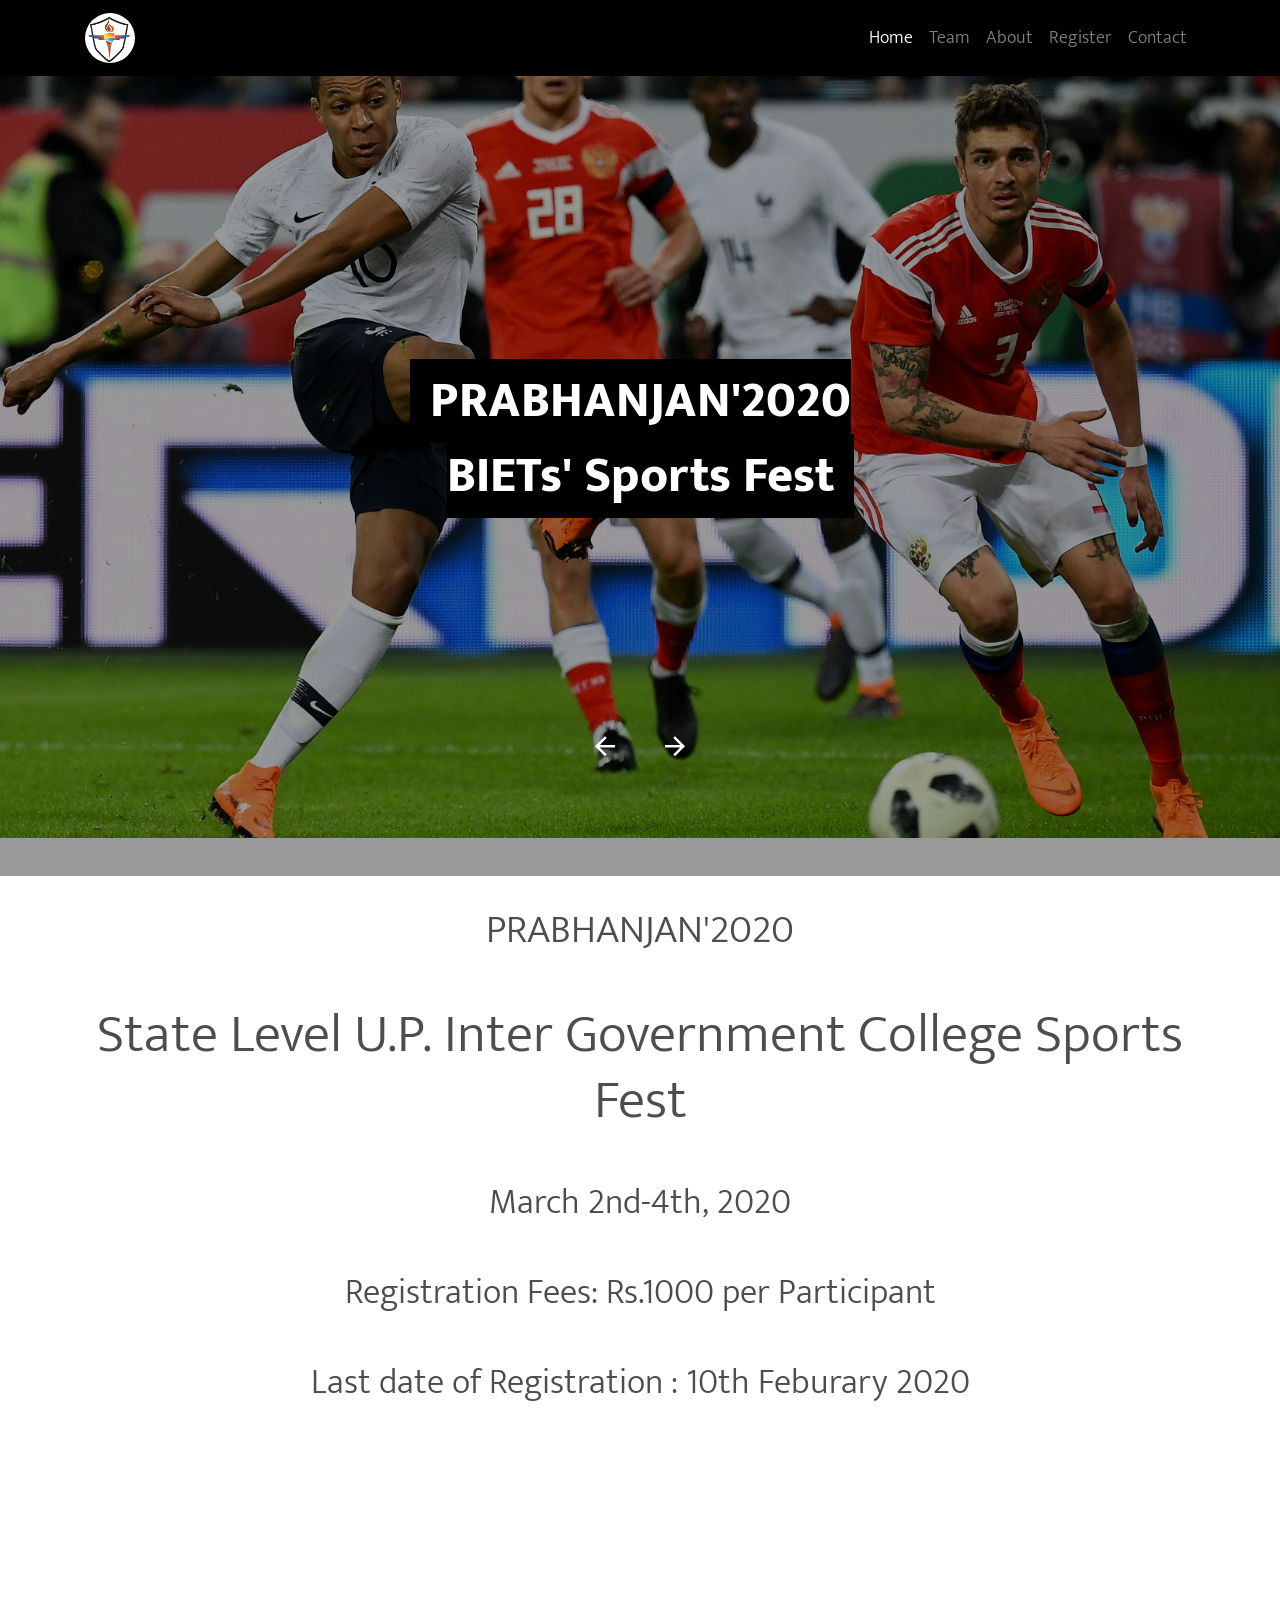
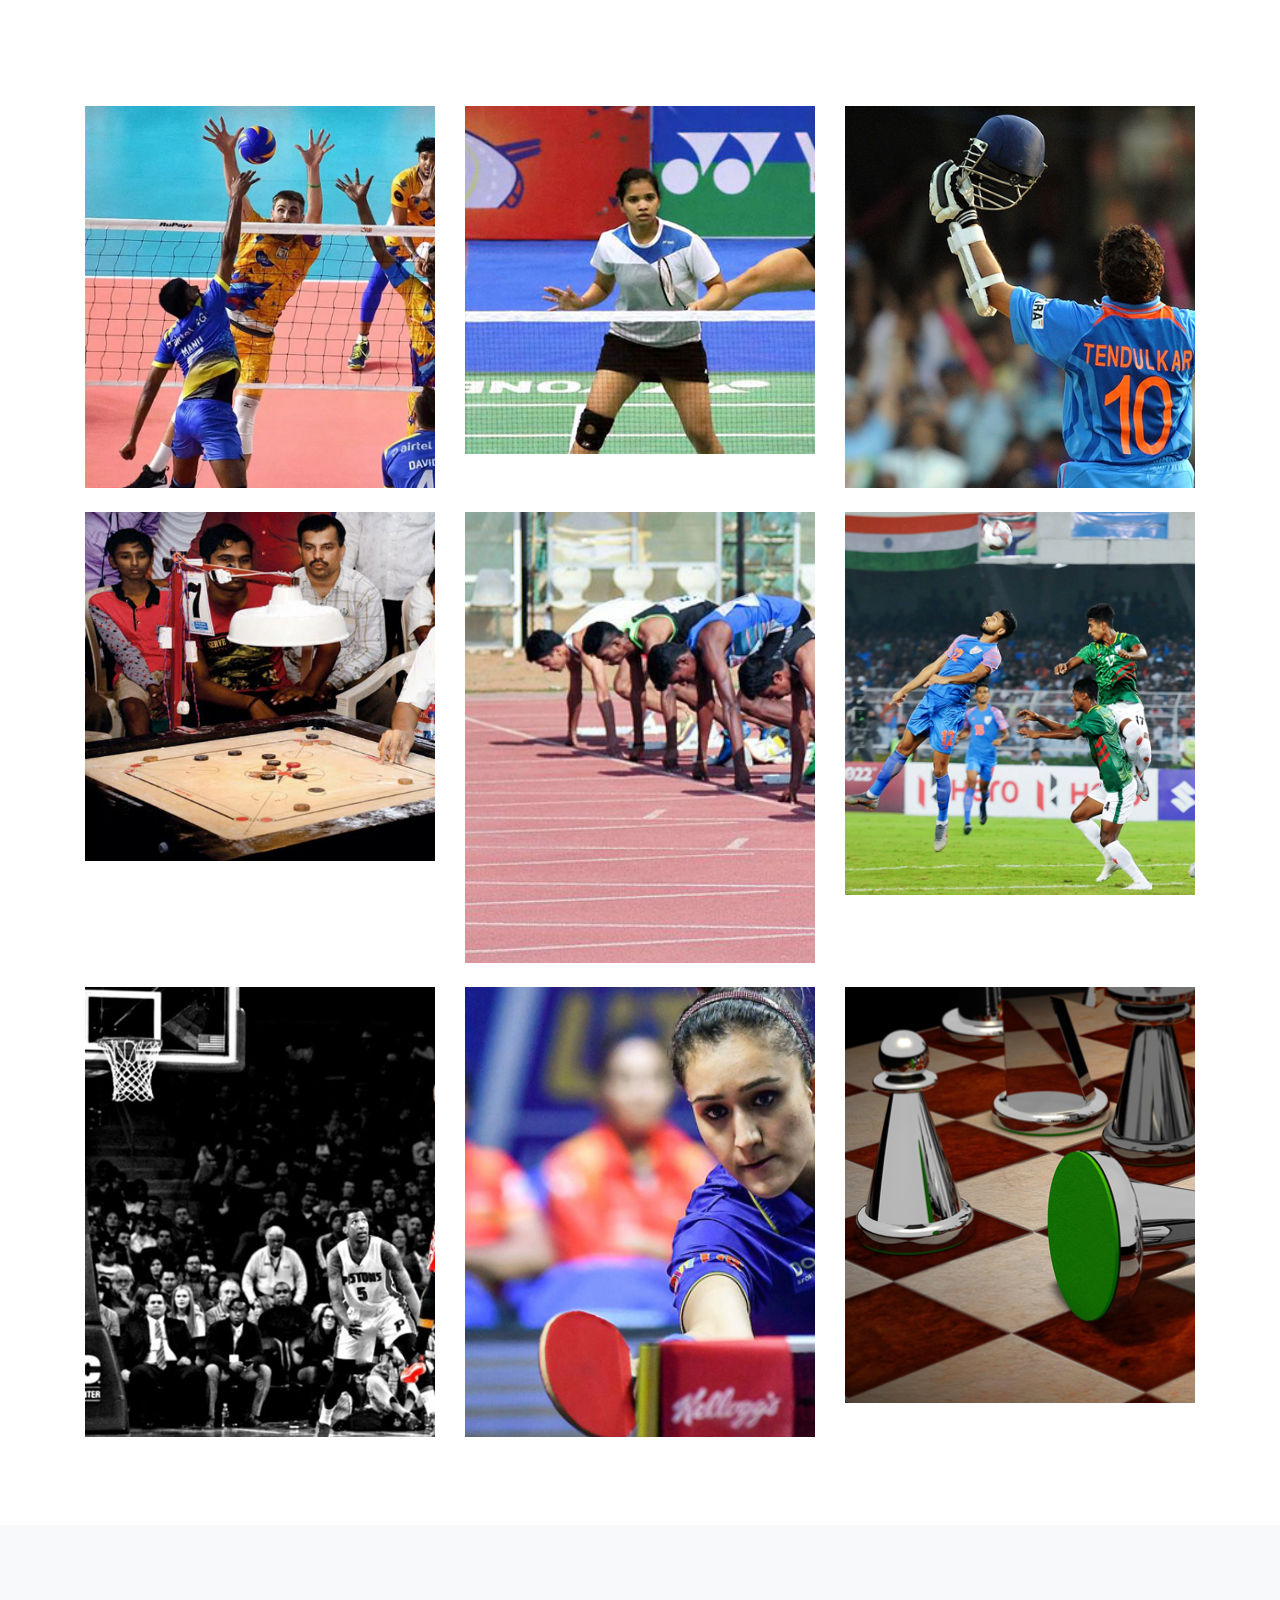
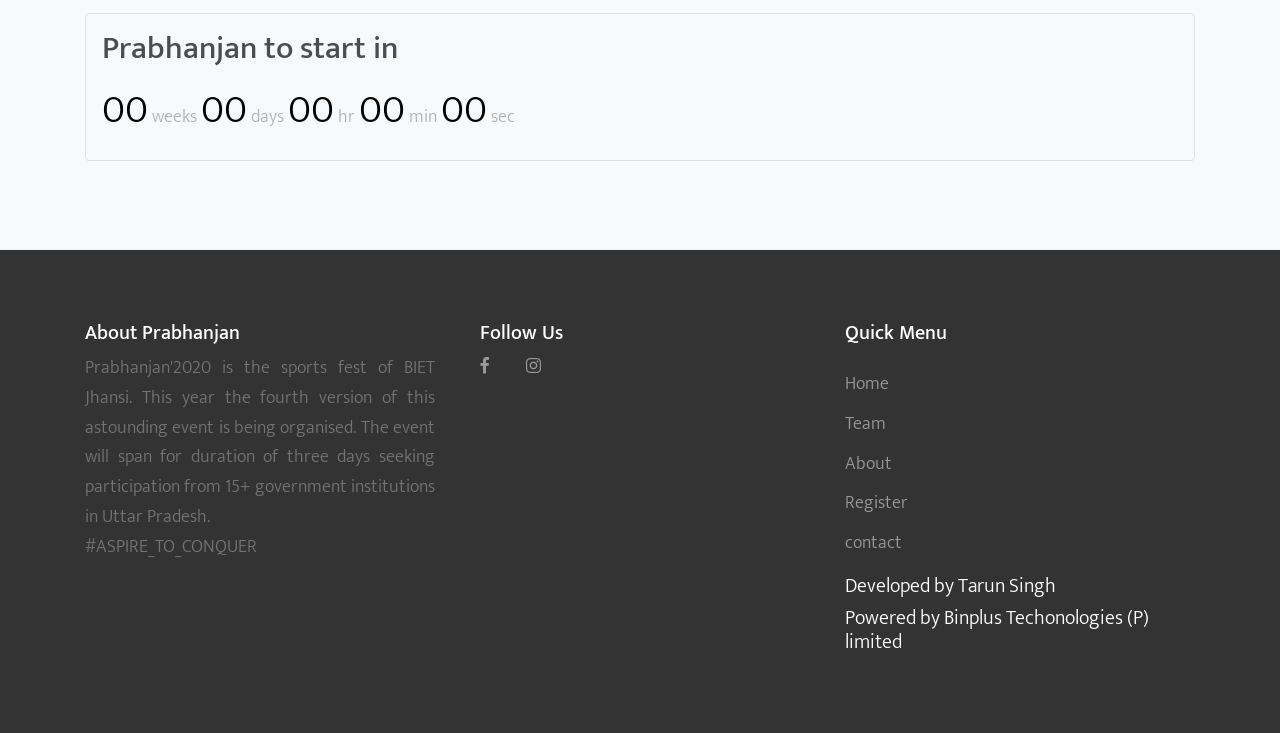
==== commit 80bbee91: "done" ====
--- a/index.html
+++ b/index.html
@@ -100,7 +100,7 @@
       <div class="container">
         <div class="row">
           <div class="col-md-6 col-lg-4 c1" >
-            <div class="p-3 p-md-5 feature-block-1 mb-5 mb-lg-0 bg" style="background-image: url('images/Games_Front/volleyball.jpg');">
+            <div class="p-3 p-md-5 feature-block-1 mb-5 mb-lg-0 bg" style="background-image: url('images/Games_Front/Volleyball.jpg');">
               <div class="text">
                 <h2 class="h5 text-white">Volleyball</h2>
                 <blockquote class="blockquote">
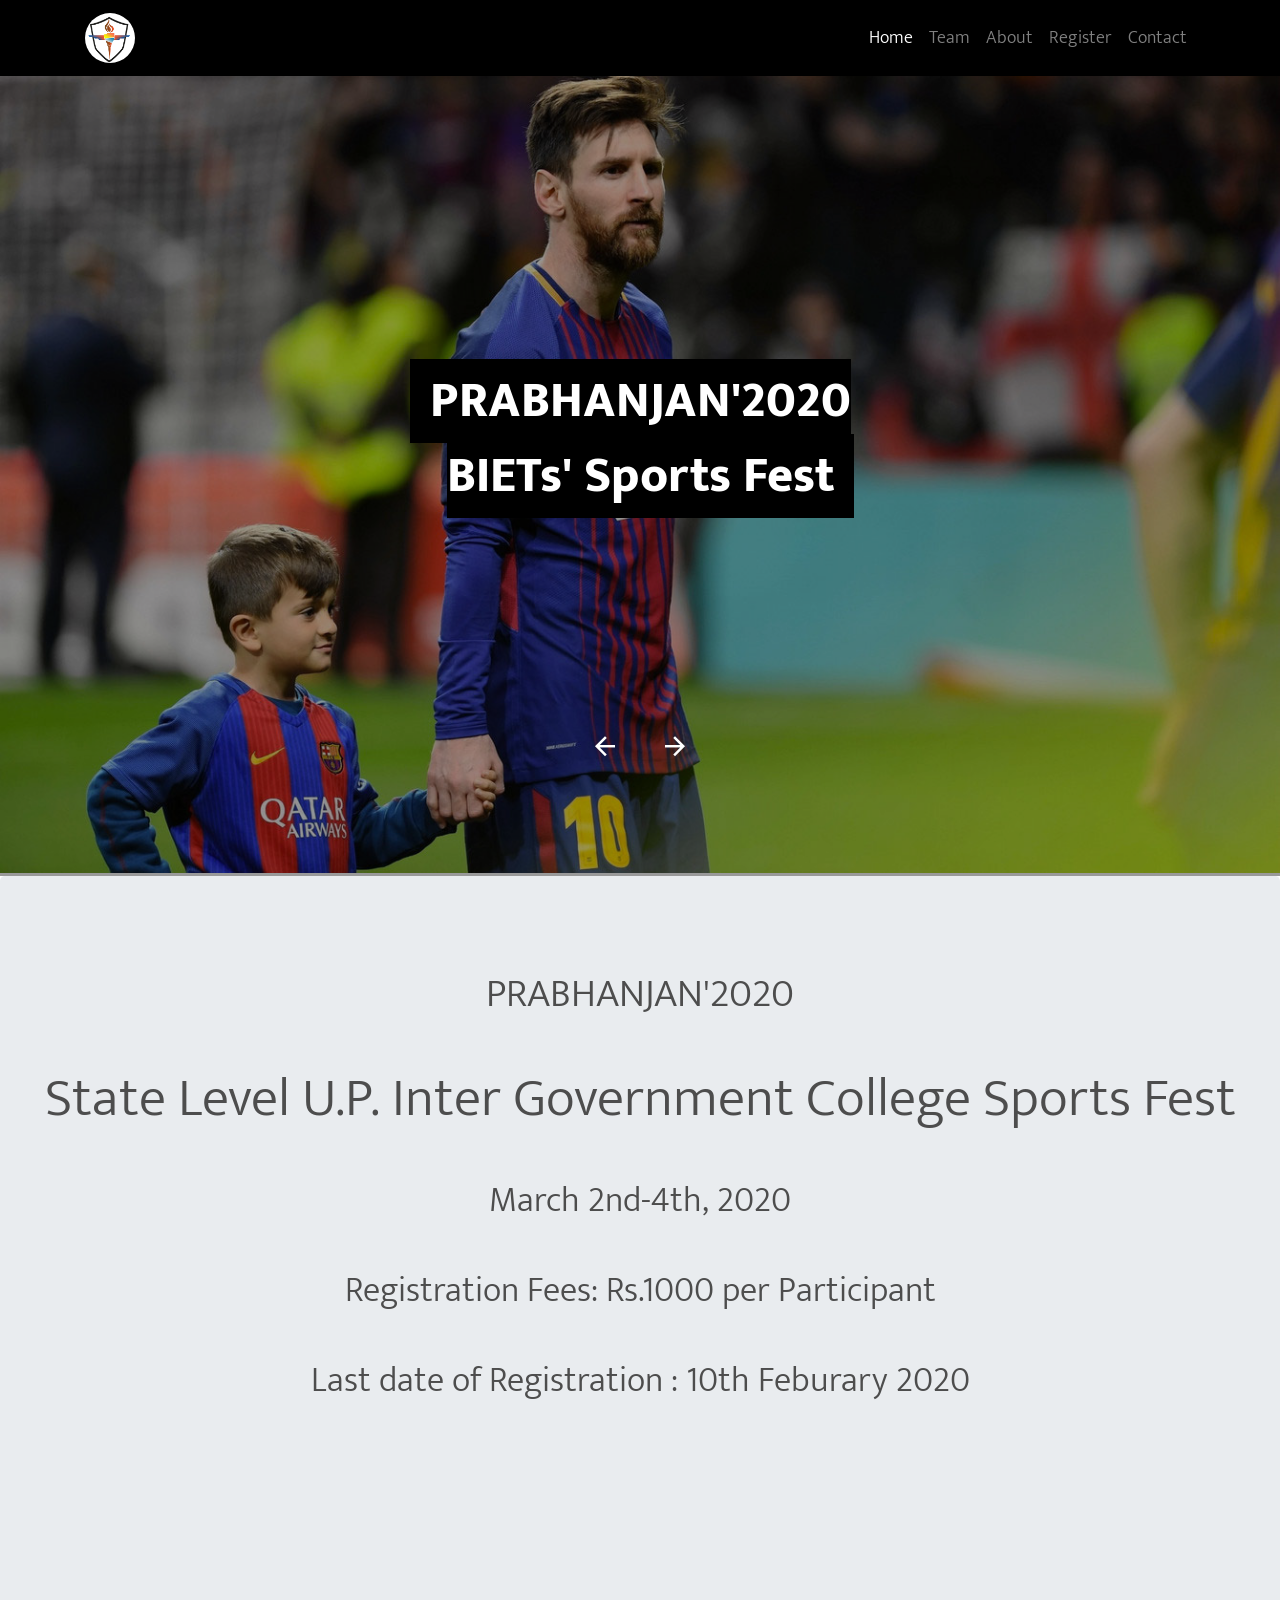
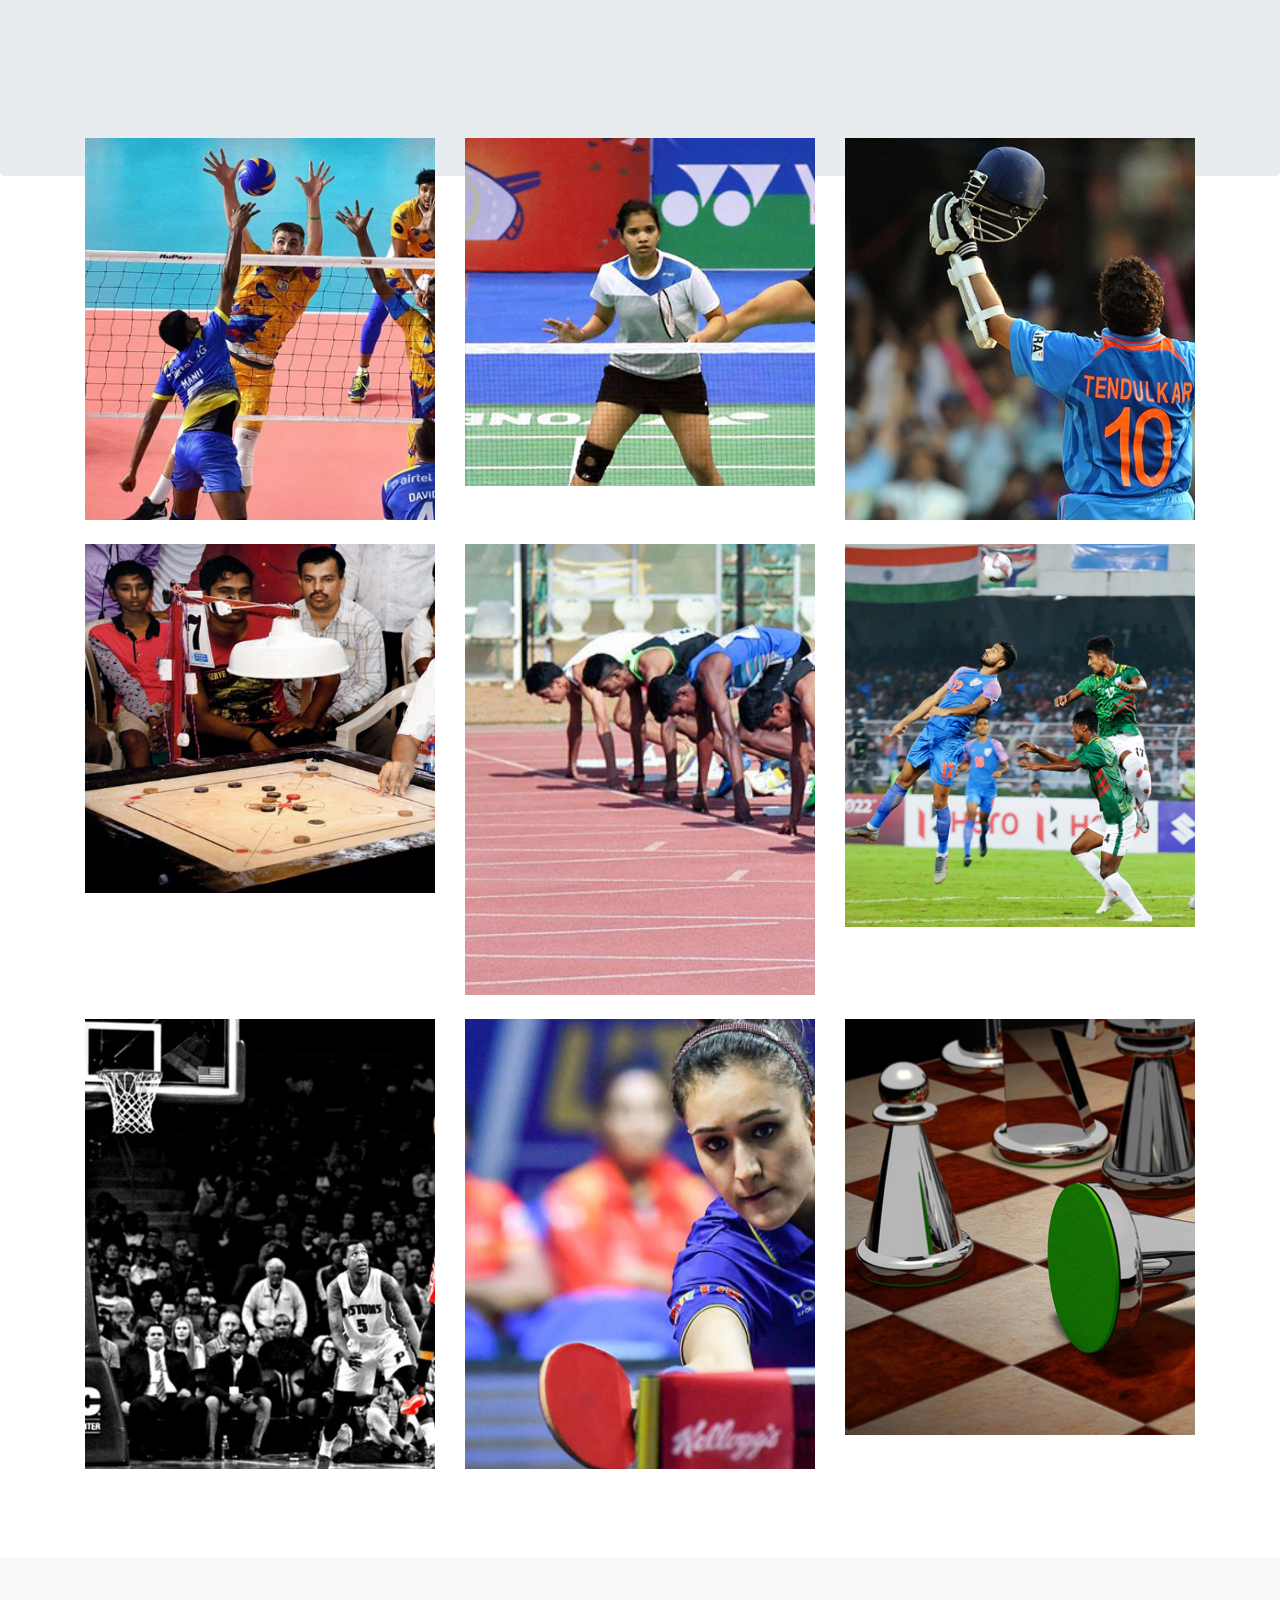
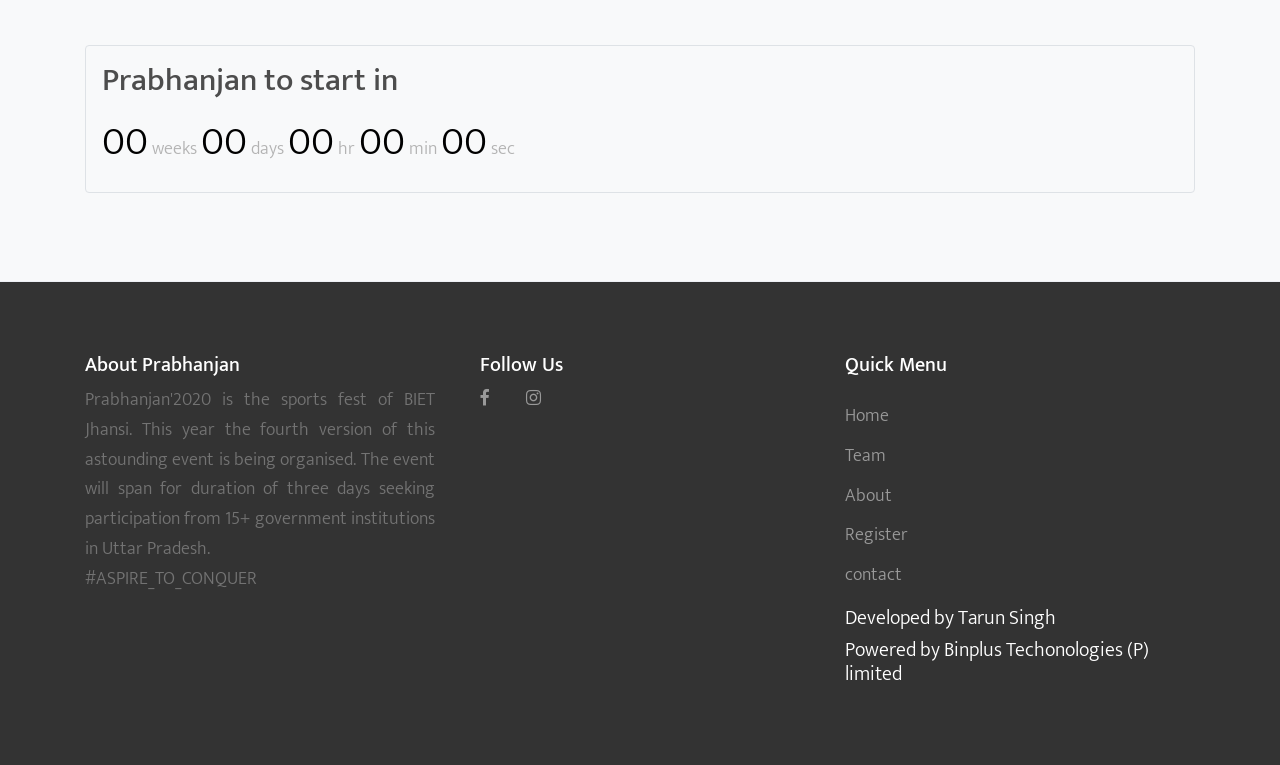
==== commit 8632764a: "done" ====
--- a/index.html
+++ b/index.html
@@ -62,7 +62,7 @@
     </header>
 
     <div class="slide-one-item home-slider owl-carousel">
-      <div class="site-blocks-cover overlay" style="background-image: url(images/hero_bg_2.jpg);" data-aos="fade" data-stellar-background-ratio="0.5">
+      <div class="site-blocks-cover overlay" style="background-image: url(images/hero_bg_4.jpg);" data-aos="fade" data-stellar-background-ratio="0.5">
         <div class="container">
           <div class="row align-items-center justify-content-center">
             <div class="col-md-12 text-center" data-aos="fade-up" data-aos-delay="400">
@@ -82,25 +82,25 @@
         </div>
       </div>  
     </div>
-    <header class="masthead">
-      <div class="container h-100"><br>
-        <h1 class="font-weight-light text-center">PRABHANJAN'2020</h1>
-        <div class="row h-100 mt-5">
-          <div class="col-12 text-center" data-aos="fade-up" data-aos-offset="300" data-aos-easing="ease-in-sine">
-            <h1 class="lead" style="font-size:55px!important">State Level U.P. Inter Government College Sports Fest</h1>
-            <h1 class="lead mt-5" style="font-size:35px!important">March 2nd-4th, 2020</h1>
-            <h3 class="lead mt-5" style="font-size:35px!important">Registration Fees: Rs.1000 per Participant</h3>
-            <h4 class="lead mt-5 color-red" style="font-size:35px!important">Last date of Registration : 10th Feburary 2020</h4>
-          </div>
+    <!-- <header class="masthead"> -->
+    <div class="jumbotron masthead h-100"><br>
+      <h1 class="font-weight-light text-center">PRABHANJAN'2020</h1>
+      <div class="row h-100 mt-5">
+        <div class="col-12 text-center" data-aos="fade-up" data-aos-offset="300" data-aos-easing="ease-in-sine">
+          <h1 class="lead" style="font-size:55px!important">State Level U.P. Inter Government College Sports Fest</h1>
+          <h1 class="lead mt-5" style="font-size:35px!important">March 2nd-4th, 2020</h1>
+          <h3 class="lead mt-5" style="font-size:35px!important">Registration Fees: Rs.1000 per Participant</h3>
+          <h4 class="lead mt-5 color-red" style="font-size:35px!important">Last date of Registration : 10th Feburary 2020</h4>
         </div>
       </div>
-    </header>    
+    </div>
+    <!-- </header>     -->
 
     <div class="site-section pt-0 feature-blocks-1" data-aos="fade" data-aos-delay="100">
       <div class="container">
         <div class="row">
           <div class="col-md-6 col-lg-4 c1" >
-            <div class="p-3 p-md-5 feature-block-1 mb-5 mb-lg-0 bg" style="background-image: url('images/Games_Front/Volleyball.jpg');">
+            <div class="p-3 p-md-5 feature-block-1 mb-5 mb-lg-0 bg" style="background-image: url('images/Games Front/Volleyball.jpg');">
               <div class="text">
                 <h2 class="h5 text-white">Volleyball</h2>
                 <blockquote class="blockquote">
@@ -113,7 +113,7 @@
             </div>
           </div>
           <div class="col-md-6 col-lg-4 c1" >
-            <div class="p-3 p-md-5 feature-block-1 mb-5 mb-lg-0 bg" style="background-image: url('images/Games_Front/badminton.jpg');">
+            <div class="p-3 p-md-5 feature-block-1 mb-5 mb-lg-0 bg" style="background-image: url('images/Games Front/badminton.jpg');">
               <div class="text">
                 <h2 class="h5 text-white">Badminton</h2>
                 <blockquote class="blockquote">
@@ -126,7 +126,7 @@
             </div>
           </div>
           <div class="col-md-6 col-lg-4 c1">
-            <div class="p-3 p-md-5 feature-block-1 mb-5 mb-lg-0 bg" style="background-image: url('images/Games_Front/Cricket.jpg');">
+            <div class="p-3 p-md-5 feature-block-1 mb-5 mb-lg-0 bg" style="background-image: url('images/Games Front/Cricket.jpg');">
               <div class="text">
                 <h2 class="h5 text-white">Cricket</h2>
                 <blockquote class="blockquote">
@@ -141,7 +141,7 @@
         </div>
         <div class="row mt-4">
           <div class="col-md-6 col-lg-4 c1">
-            <div class="p-3 p-md-5 feature-block-1 mb-5 mb-lg-0 bg" style="background-image: url('images/Games_Front/carrom.jpg');">
+            <div class="p-3 p-md-5 feature-block-1 mb-5 mb-lg-0 bg" style="background-image: url('images/Games Front/carrom.jpg');">
               <div class="text">
                 <h2 class="h5 text-white">Carrom</h2>
                 <blockquote class="blockquote">
@@ -154,7 +154,7 @@
             </div>
           </div>
           <div class="col-md-6 col-lg-4 c1">
-            <div class="p-3 p-md-5 feature-block-1 mb-5 mb-lg-0 bg" style="background-image: url('images/Games_Front/athletics.jpg');">
+            <div class="p-3 p-md-5 feature-block-1 mb-5 mb-lg-0 bg" style="background-image: url('images/Games Front/athletics.jpg');">
               <div class="text">
                 <h2 class="h5 text-white">Athletics</h2>
                 <blockquote class="blockquote">
@@ -167,7 +167,7 @@
             </div>
           </div>
           <div class="col-md-6 col-lg-4 c1">
-            <div class="p-3 p-md-5 feature-block-1 mb-5 mb-lg-0 bg" style="background-image: url('images/Games_Front/football.jpg');">
+            <div class="p-3 p-md-5 feature-block-1 mb-5 mb-lg-0 bg" style="background-image: url('images/Games Front/football.jpg');">
               <div class="text">
                 <h2 class="h5 text-white">Football</h2>
                 <blockquote class="blockquote">
@@ -182,7 +182,7 @@
         </div>
         <div class="row mt-4">
           <div class="col-md-6 col-lg-4 c1">
-            <div class="p-3 p-md-5 feature-block-1 mb-5 mb-lg-0 bg" style="background-image: url('images/Games_Front/basketball.jpg');">
+            <div class="p-3 p-md-5 feature-block-1 mb-5 mb-lg-0 bg" style="background-image: url('images/Games Front/basketball.jpg');">
               <div class="text">
                 <h2 class="h5 text-white">Basketball</h2>
                 <blockquote class="blockquote">
@@ -195,7 +195,7 @@
             </div>
           </div>
           <div class="col-md-6 col-lg-4 c1">
-            <div class="p-3 p-md-5 feature-block-1 mb-5 mb-lg-0 bg" style="background-image: url('images/Games_Front/Table-Tennis.jpg');">
+            <div class="p-3 p-md-5 feature-block-1 mb-5 mb-lg-0 bg" style="background-image: url('images/Games Front/Table-Tennis.jpg');">
               <div class="text">
                 <h2 class="h5 text-white">Table-tennis</h2>
                 <blockquote class="blockquote">
@@ -208,7 +208,7 @@
             </div>
           </div>
           <div class="col-md-6 col-lg-4 c1">
-            <div class="p-3 p-md-5 feature-block-1 mb-5 mb-lg-0 bg" style="background-image: url('images/Games_Front/chess.jpg');">
+            <div class="p-3 p-md-5 feature-block-1 mb-5 mb-lg-0 bg" style="background-image: url('images/Games Front/chess.jpg');">
               <div class="text">
                 <h2 class="h5 text-white">Chess</h2>
                 <blockquote class="blockquote">
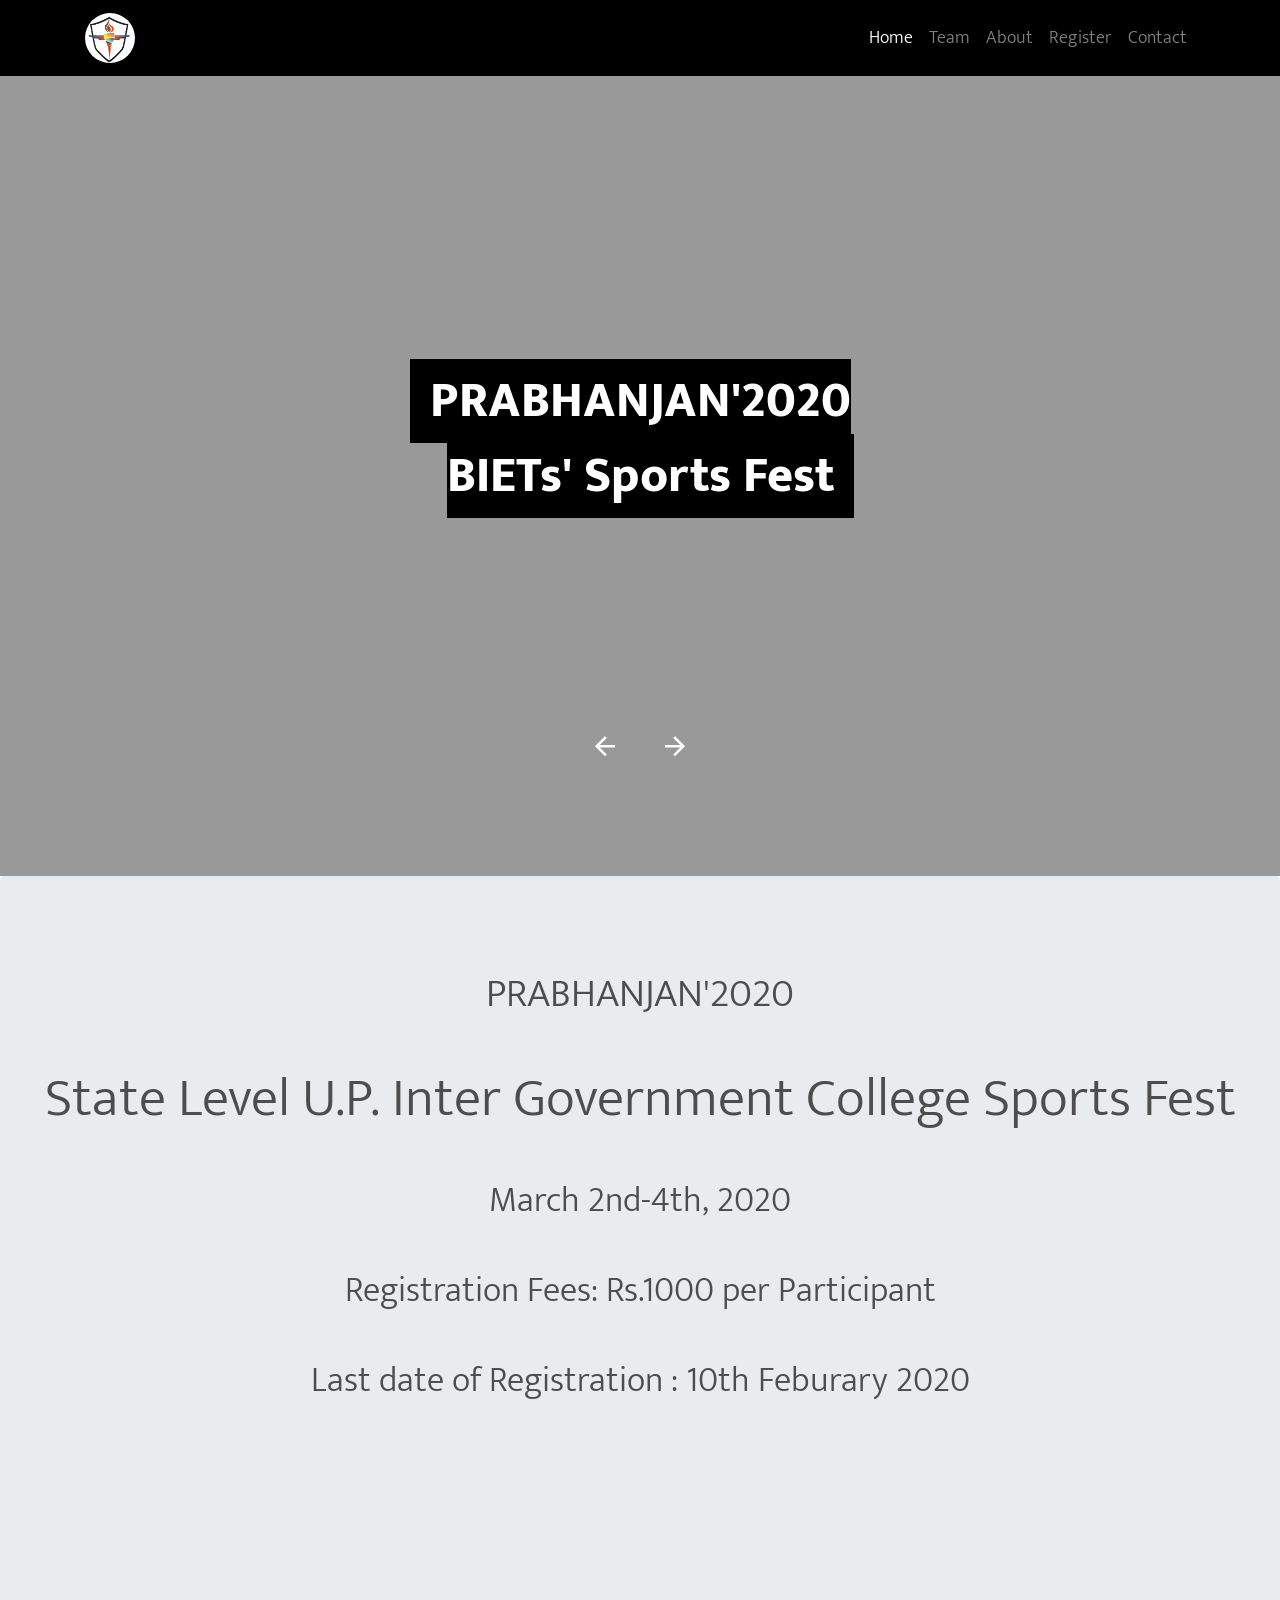
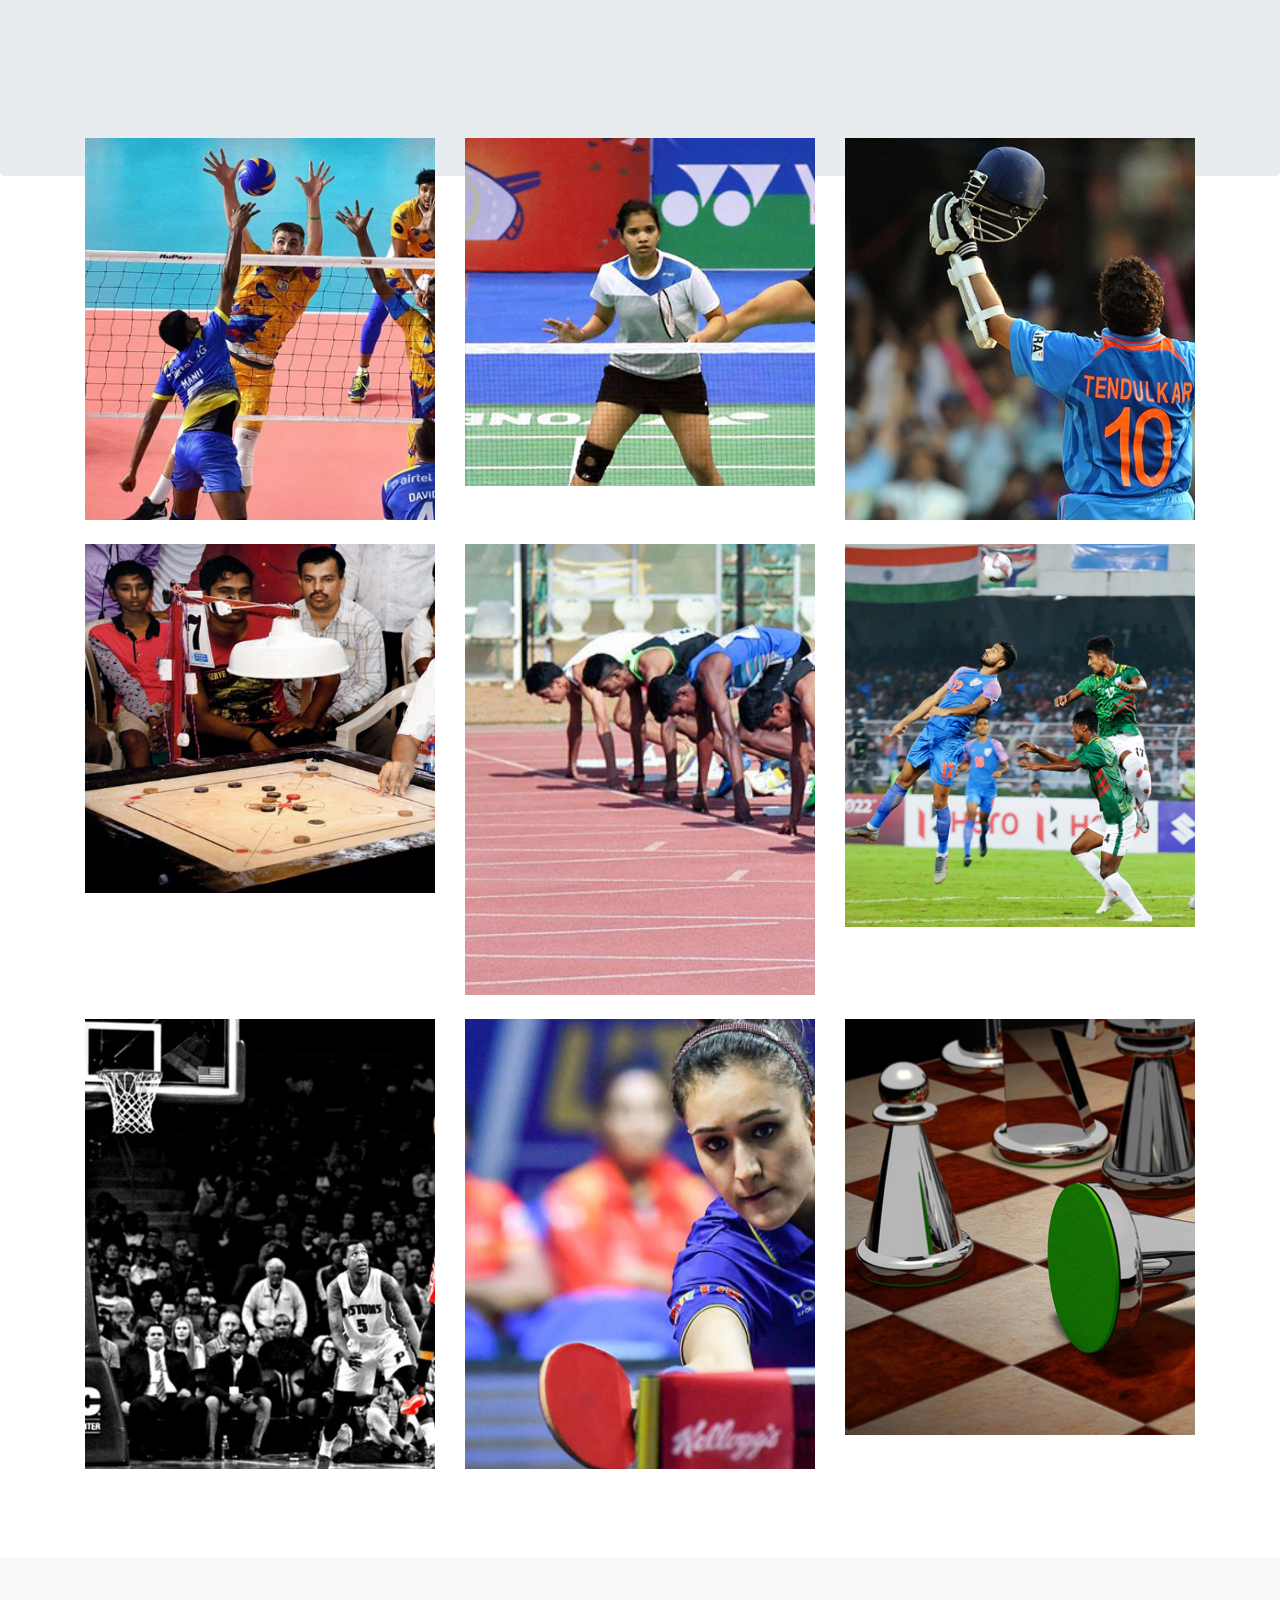
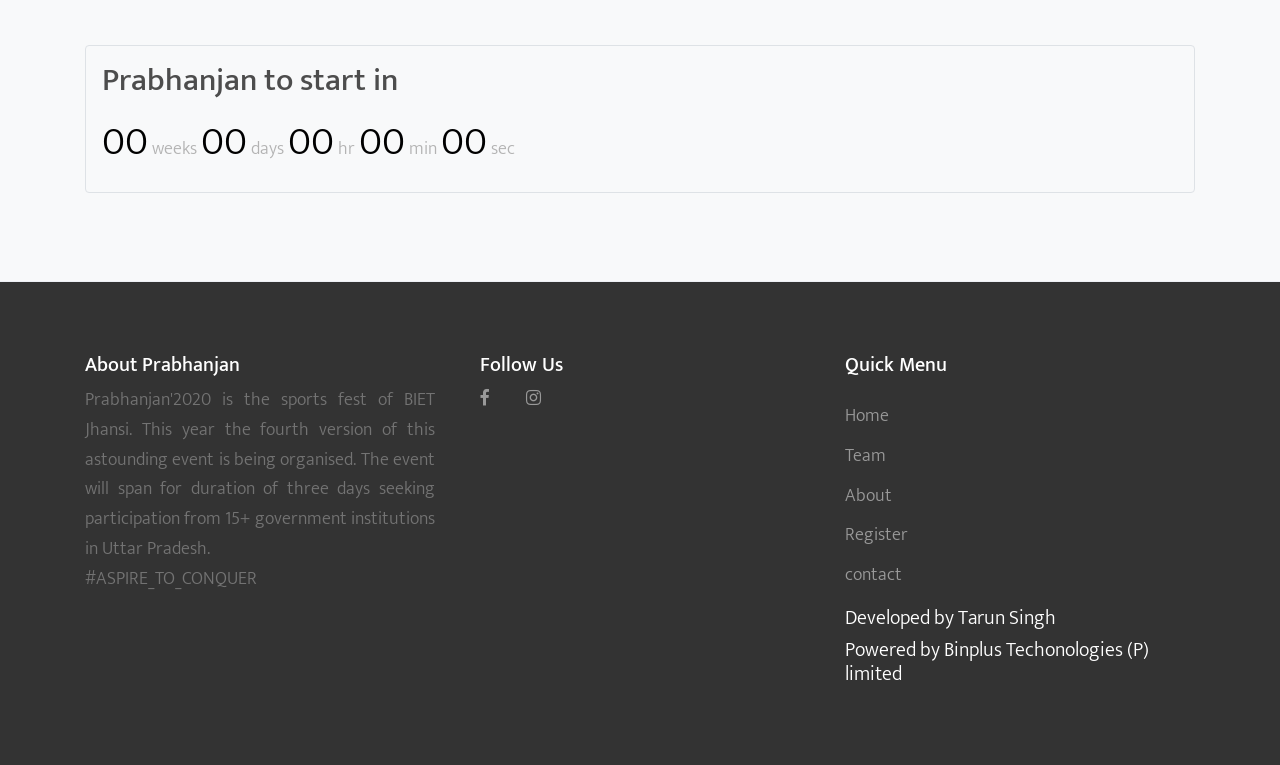
==== commit 680aff3f: "done" ====
--- a/index.html
+++ b/index.html
@@ -62,7 +62,7 @@
     </header>
 
     <div class="slide-one-item home-slider owl-carousel">
-      <div class="site-blocks-cover overlay" style="background-image: url(images/hero_bg_4.jpg);" data-aos="fade" data-stellar-background-ratio="0.5">
+      <div class="site-blocks-cover overlay" style="background-image: url(images/hero_bg_4.JPG);" data-aos="fade" data-stellar-background-ratio="0.5">
         <div class="container">
           <div class="row align-items-center justify-content-center">
             <div class="col-md-12 text-center" data-aos="fade-up" data-aos-delay="400">
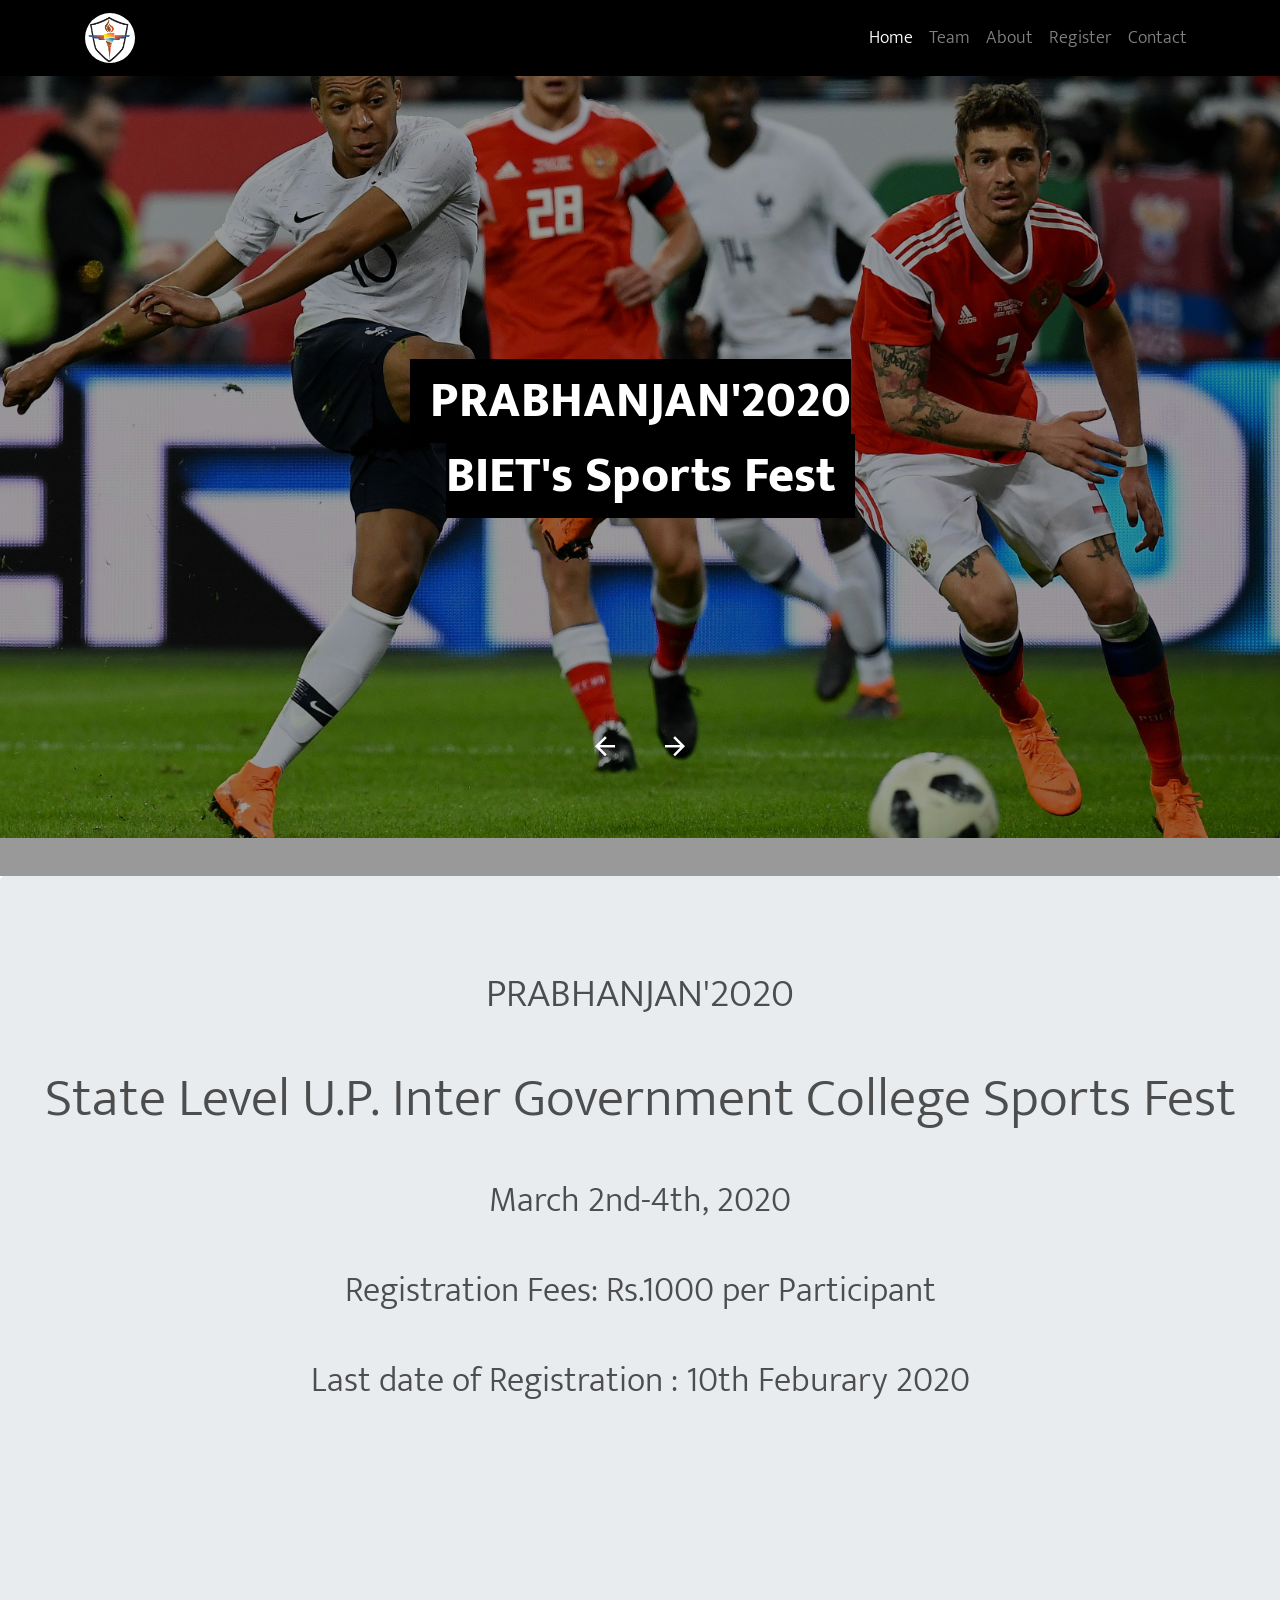
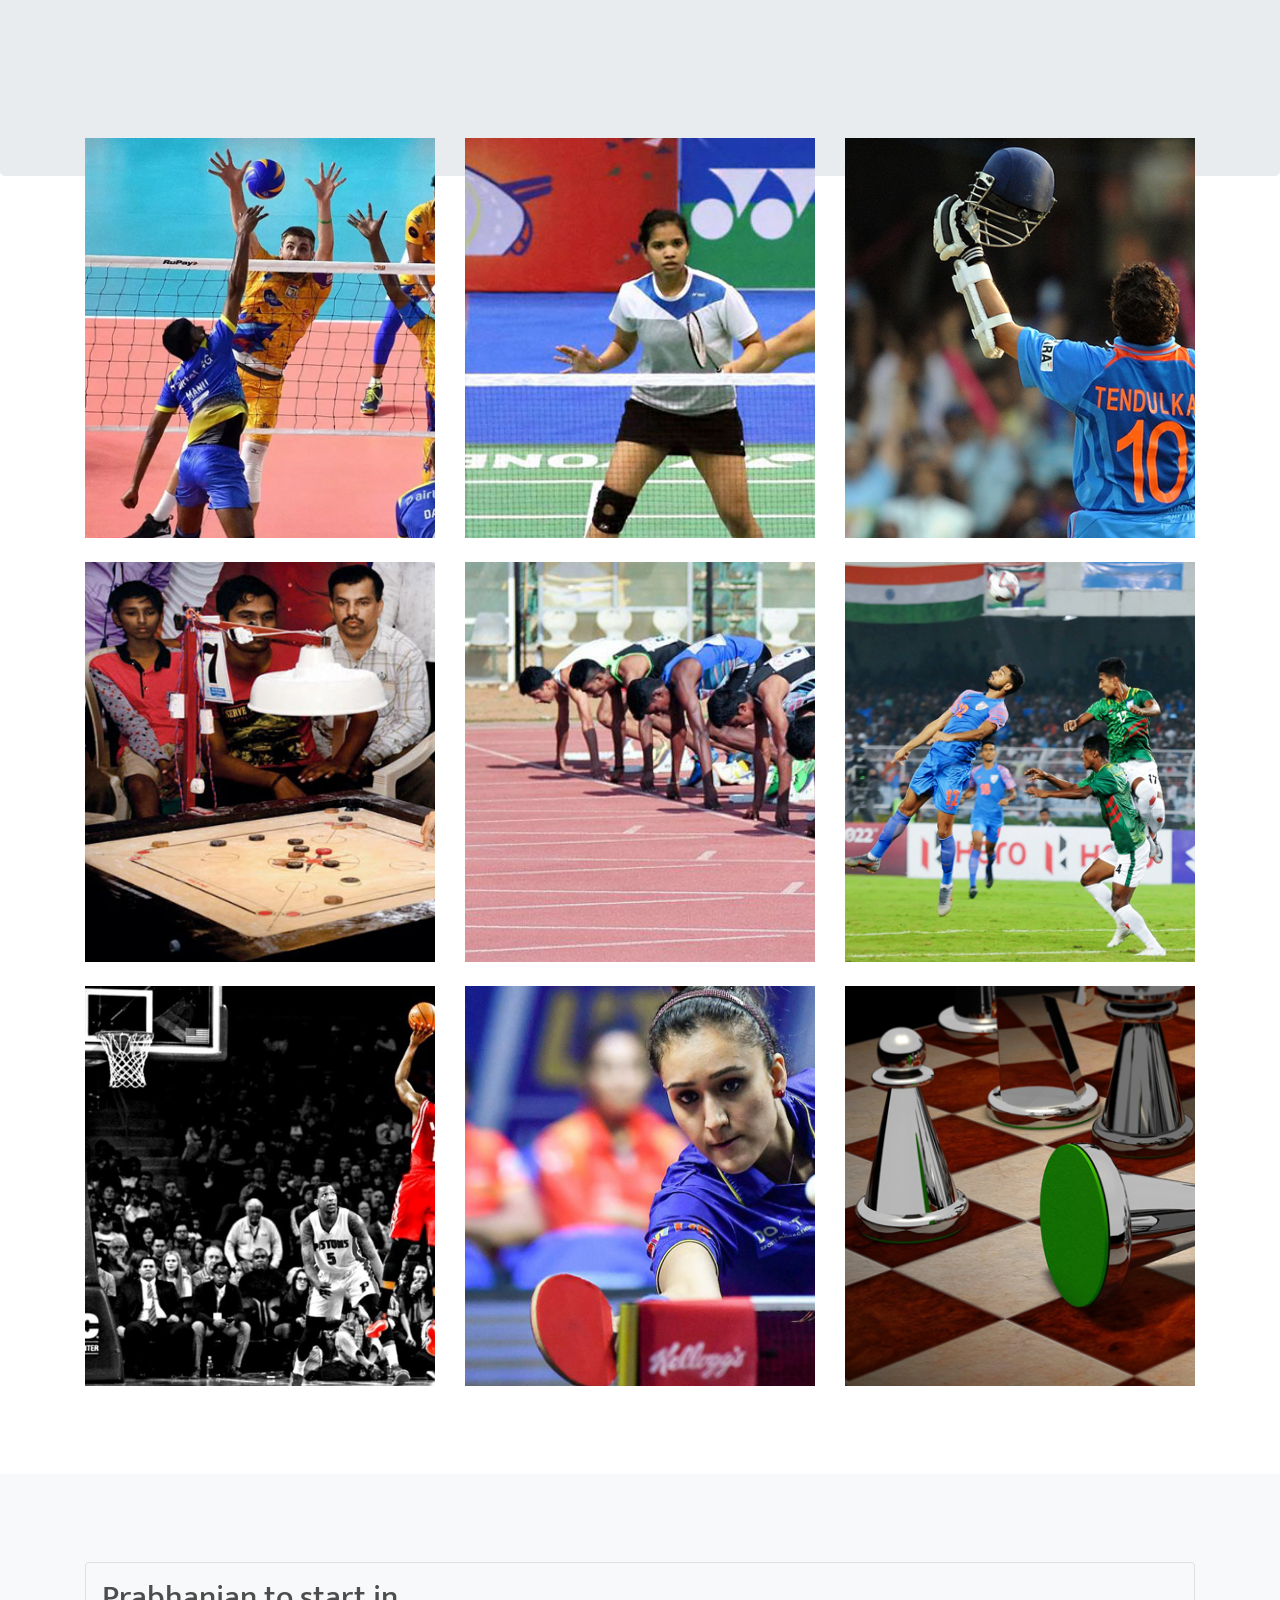
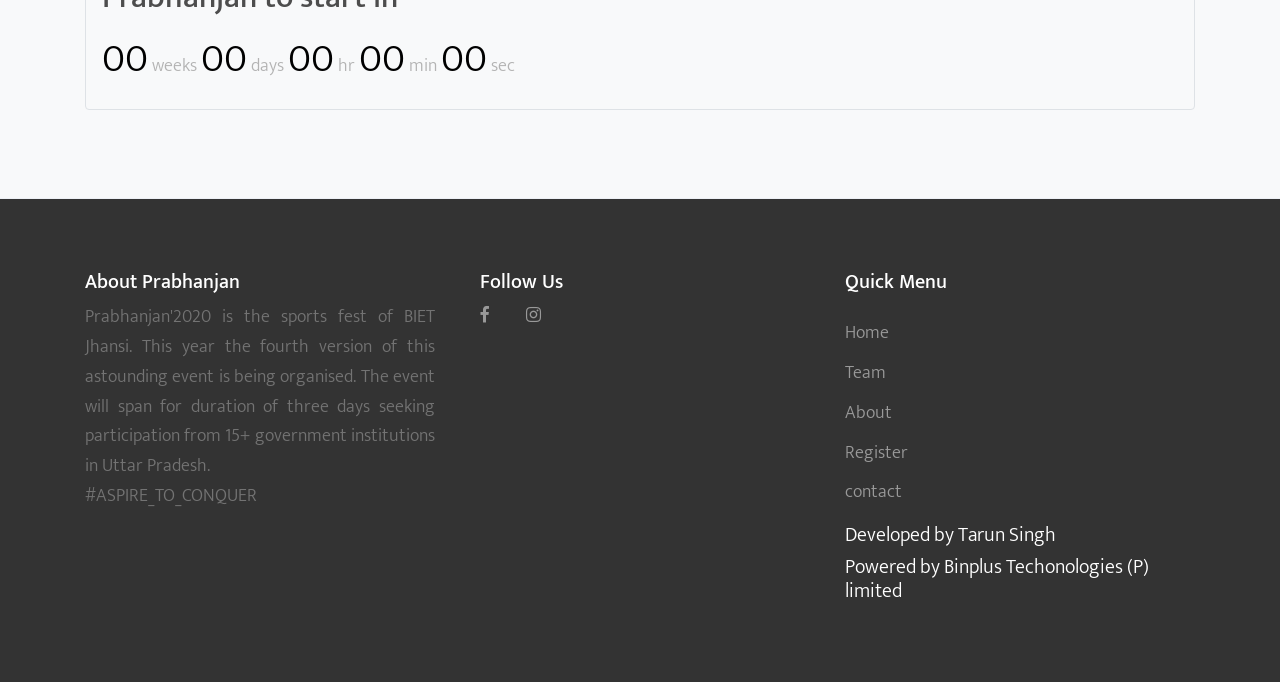
==== commit 6db4e8f2: "added photoes" ====
--- a/index.html
+++ b/index.html
@@ -62,11 +62,11 @@
     </header>
 
     <div class="slide-one-item home-slider owl-carousel">
-      <div class="site-blocks-cover overlay" style="background-image: url(images/hero_bg_4.JPG);" data-aos="fade" data-stellar-background-ratio="0.5">
+      <div class="site-blocks-cover overlay" style="background-image: url(images/hero_bg_2.jpg);" data-aos="fade" data-stellar-background-ratio="0.5">
         <div class="container">
           <div class="row align-items-center justify-content-center">
             <div class="col-md-12 text-center" data-aos="fade-up" data-aos-delay="400">
-              <h1 class="bg-text-line">PRABHANJAN'2020 </br> BIETs' Sports Fest</h1>
+              <h1 class="bg-text-line">PRABHANJAN'2020 </br> BIET's Sports Fest</h1>
             </div>
           </div>
         </div>
@@ -76,7 +76,7 @@
         <div class="container">
           <div class="row align-items-center justify-content-center">
             <div class="col-md-12 text-center" data-aos="fade-up" data-aos-delay="400">
-              <h1 class="bg-text-line">PRABHANJAN'2020 </br> BIETs' Sports Fest</h1>
+              <h1 class="bg-text-line">PRABHANJAN'2020 </br> BIET's Sports Fest</h1>
             </div>
           </div>
         </div>
@@ -118,7 +118,7 @@
                 <h2 class="h5 text-white">Badminton</h2>
                 <blockquote class="blockquote">
                   <p class="mb-0">If we dare to win, we should also dare to lose.</p>
-                  <footer class="blockquote-footer">Al Scates</cite></footer>
+                  <footer class="blockquote-footer">Lee Chong Wei</cite></footer>
                 </blockquote>
                 <p class="mb-0"><a target="_blank" href="#" class="btn btn-primary btn-sm px-2 py-2 rounded-0">Gallery</a></p><br>
                 <p class="mb-0"><a target="_blank" href="./Brochure/Badminton Brochure.pdf" class="btn btn-primary btn-sm px-2 py-2 rounded-0">Brochure</a></p>
@@ -145,8 +145,8 @@
               <div class="text">
                 <h2 class="h5 text-white">Carrom</h2>
                 <blockquote class="blockquote">
-                  <p class="mb-0">It's not enough to Aim......you must hit</p>
-                  <footer class="blockquote-footer">unknown</cite></footer>
+                  <p class="mb-0">Play your life like a carrom, just simply aim and fire.</p>
+                  <footer class="blockquote-footer">Karthik Somu</cite></footer>
                 </blockquote>
                 <p class="mb-0"><a target="_blank" href="#" class="btn btn-primary btn-sm px-2 py-2 rounded-0">Gallery</a></p><br>
                 <p class="mb-0"><a target="_blank" href="./Brochure/Carrom Brochure.pdf" class="btn btn-primary btn-sm px-2 py-2 rounded-0">Brochure</a></p>
@@ -158,8 +158,8 @@
               <div class="text">
                 <h2 class="h5 text-white">Athletics</h2>
                 <blockquote class="blockquote">
-                  <p class="mb-0">Easy is not a option no days off. Never Quit. Be Fearless. Talent you have naturally.. Skill is only developed by hours and hours of work.</p>
-                  <footer class="blockquote-footer">Lee Chong Wei</cite></footer>
+                  <p class="mb-0">“An athlete cannot run with money in his pockets. He must run with hope in his heart and dreams in his head.”</p>
+                  <footer class="blockquote-footer">Emil Zatopek</cite></footer>
                 </blockquote>
                 <p class="mb-0"><a target="_blank" href="#" class="btn btn-primary btn-sm px-2 py-2 rounded-0">Gallery</a></p><br>
                 <p class="mb-0"><a target="_blank" href="./Brochure/Athletics Brochure.pdf" class="btn btn-primary btn-sm px-2 py-2 rounded-0">Brochure</a></p>
@@ -171,8 +171,8 @@
               <div class="text">
                 <h2 class="h5 text-white">Football</h2>
                 <blockquote class="blockquote">
-                  <p class="mb-0">Cricket is a team game. If you want fame for yourself, go play an individual game.</p>
-                  <footer class="blockquote-footer">Gautam Gambhir</cite></footer>
+                  <p class="mb-0">You have to fight to reach your dream, you have to sacrifice and work hard for it.</p>
+                  <footer class="blockquote-footer">Lionel Messi</cite></footer>
                 </blockquote>
                 <p class="mb-0"><a target="_blank" href="#" class="btn btn-primary btn-sm px-2 py-2 rounded-0">Gallery</a></p><br>
                 <p class="mb-0"><a target="_blank" href="./Brochure/Football Brochure.pdf" class="btn btn-primary btn-sm px-2 py-2 rounded-0">Brochure</a></p>
@@ -186,8 +186,8 @@
               <div class="text">
                 <h2 class="h5 text-white">Basketball</h2>
                 <blockquote class="blockquote">
-                  <p class="mb-0">I'll do whatever it takes to win games, whether it's sitting on a bench, handing a cup of water, or hitting the game-winning shot.</p>
-                  <footer class="blockquote-footer">Kobe Bryant</cite></footer>
+                  <p class="mb-0">The strength of the team is each individual member. The strength of each member is the team.</p>
+                  <footer class="blockquote-footer">Phil Jackson</cite></footer>
                 </blockquote>
                 <p class="mb-0"><a target="_blank" href="#" class="btn btn-primary btn-sm px-2 py-2 rounded-0">Gallery</a></p><br>
                 <p class="mb-0"><a target="_blank" href="./Brochure/Basketball Brochure.pdf" class="btn btn-primary btn-sm px-2 py-2 rounded-0">Brochure</a></p>
@@ -199,8 +199,8 @@
               <div class="text">
                 <h2 class="h5 text-white">Table-tennis</h2>
                 <blockquote class="blockquote">
-                  <p class="mb-0">Easy is not a option no days off. Never Quit. Be Fearless. Talent you have naturally.. Skill is only developed by hours and hours of work.</p>
-                  <footer class="blockquote-footer">Usain bolt</cite></footer>
+                  <p class="mb-0">Only Passions, Great Passions can elevate the soul to great things.</p>
+                  <footer class="blockquote-footer">Zhang Jike</cite></footer>
                 </blockquote>
                 <p class="mb-0"><a target="_blank" href="#" class="btn btn-primary btn-sm px-2 py-2 rounded-0">Gallery</a></p><br>
                 <p class="mb-0"><a target="_blank" href="./Brochure/Table Tennis Brochure.pdf" class="btn btn-primary btn-sm px-2 py-2 rounded-0">Brochure</a></p>
--- a/css/style.css
+++ b/css/style.css
@@ -707,6 +707,7 @@
   -o-transition: .3s all ease;
   transition: .3s all ease;
   overflow: hidden;
+  height: 400px;
   z-index: 1;
 }
 
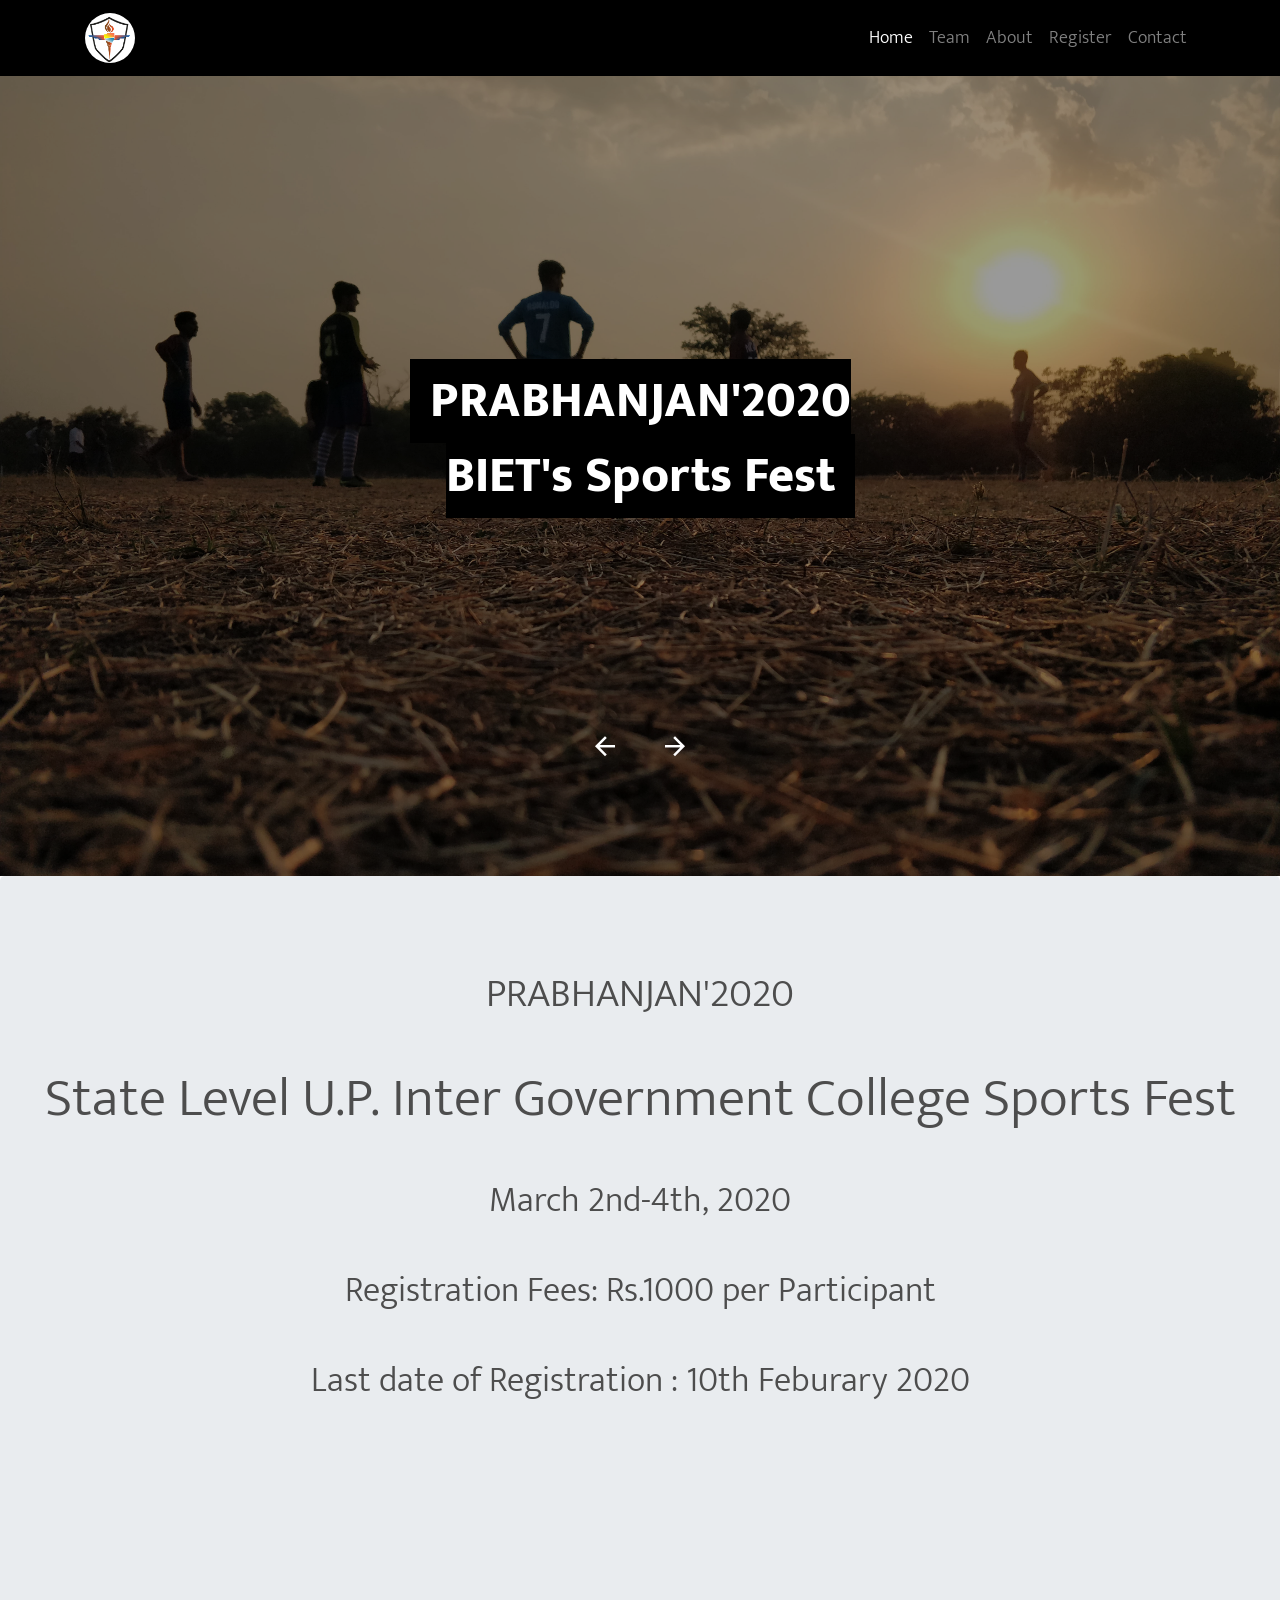
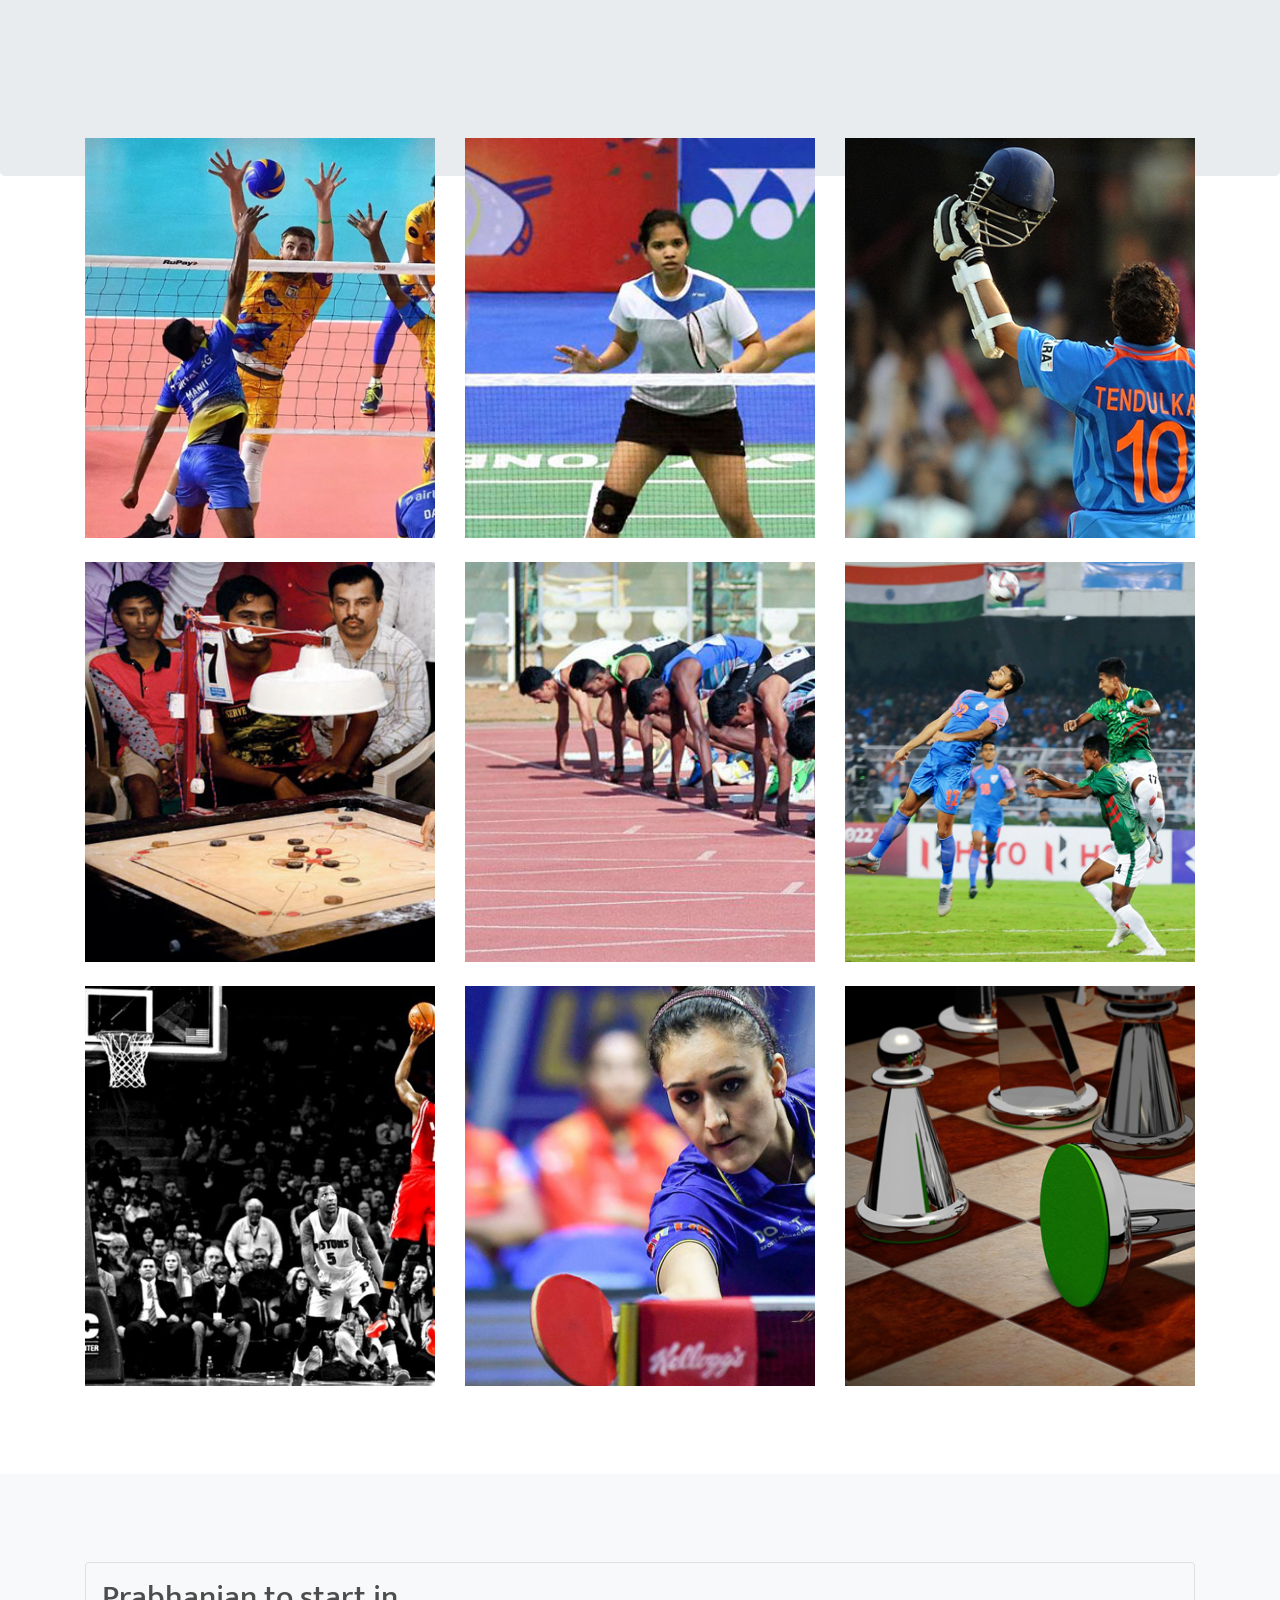
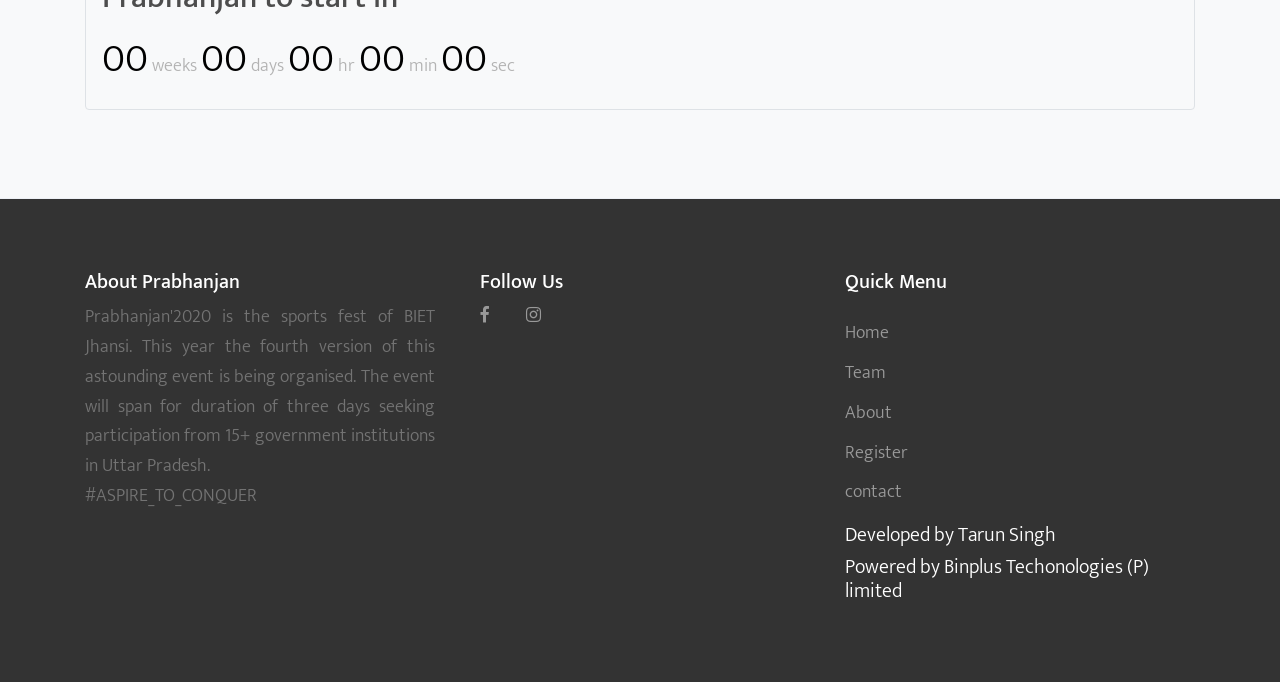
==== commit 3ba49026: "added games front images" ====
--- a/index.html
+++ b/index.html
@@ -1,21 +1,29 @@
 <!DOCTYPE html>
 <html lang="en">
   <head>
-    <title>Prabhanjan</title>
+    <title>Prabhanjan, BIET Jhansi</title>
     <meta charset="utf-8">
+
+    <meta name="description" content="The Sports Fest Of BIET Jhansi" />
+    <meta name="keywords" content="prabhanjan, prabhanjan'2020, prabhanjan 2020, prabhanjan biet jhansi prabhanjanbiet, sportsfest, Prabhanjan, BIET Jhansi, sportsfestofBIET, Sports fest of BIET, BIET prabhanjan, BIET" />
+    <meta name="author" content="Tarun Singh"/>
+    <meta itemprop="name" content="Prabhanjan BIET Jhansi">
+    <meta itemprop="description" content="The Sports Fest Of BIET Jhansi">
+
     <meta name="viewport" content="width=device-width, initial-scale=1, shrink-to-fit=no">
     <link rel="stylesheet" href="https://fonts.googleapis.com/css?family=Mukta:300,400,700"> 
     <link rel="stylesheet" href="fonts/icomoon/style.css">
-    <link rel="stylesheet" href="https://stackpath.bootstrapcdn.com/bootstrap/4.4.1/css/bootstrap.min.css">
     <link rel="stylesheet" href="css/bootstrap.min.css">
     <link rel="stylesheet" href="css/magnific-popup.css">
     <link rel="stylesheet" href="css/jquery-ui.css">
+    <link rel="shortcut icon" type="image/jpg" href="./favicon.jpg">
     <link rel="stylesheet" href="css/owl.carousel.min.css">
     <link rel="stylesheet" href="css/owl.theme.default.min.css">
     <link rel="stylesheet" href="css/aos.css">
     <link rel="stylesheet" href="css/style.css">
   </head>
   <body>
+
   <div class="site-wrap">
     <div class="site-mobile-menu">
       <div class="site-mobile-menu-header">
@@ -62,7 +70,7 @@
     </header>
 
     <div class="slide-one-item home-slider owl-carousel">
-      <div class="site-blocks-cover overlay" style="background-image: url(images/hero_bg_2.jpg);" data-aos="fade" data-stellar-background-ratio="0.5">
+      <div class="site-blocks-cover overlay" style="background-image: url(images/1.jpg);" data-aos="fade" data-stellar-background-ratio="0.5">
         <div class="container">
           <div class="row align-items-center justify-content-center">
             <div class="col-md-12 text-center" data-aos="fade-up" data-aos-delay="400">
@@ -70,9 +78,35 @@
             </div>
           </div>
         </div>
+      </div>
+      <div class="site-blocks-cover overlay" style="background-image: url(images/2.jpg);" data-aos="fade" data-stellar-background-ratio="0.5">
+        <div class="container">
+          <div class="row align-items-center justify-content-center">
+            <div class="col-md-12 text-center" data-aos="fade-up" data-aos-delay="400">
+              <h1 class="bg-text-line">PRABHANJAN'2020 </br> BIET's Sports Fest</h1>
+            </div>
+          </div>
+        </div>
       </div> 
-
-      <div class="site-blocks-cover overlay" style="background-image: url(images/hero_bg_3.jpg);" data-aos="fade" data-stellar-background-ratio="0.5">
+      <div class="site-blocks-cover overlay" style="background-image: url(images/3.jpg);" data-aos="fade" data-stellar-background-ratio="0.5">
+        <div class="container">
+          <div class="row align-items-center justify-content-center">
+            <div class="col-md-12 text-center" data-aos="fade-up" data-aos-delay="400">
+              <h1 class="bg-text-line">PRABHANJAN'2020 </br> BIET's Sports Fest</h1>
+            </div>
+          </div>
+        </div>
+      </div> 
+      <div class="site-blocks-cover overlay" style="background-image: url(images/4.jpg);" data-aos="fade" data-stellar-background-ratio="0.5">
+        <div class="container">
+          <div class="row align-items-center justify-content-center">
+            <div class="col-md-12 text-center" data-aos="fade-up" data-aos-delay="400">
+              <h1 class="bg-text-line">PRABHANJAN'2020 </br> BIET's Sports Fest</h1>
+            </div>
+          </div>
+        </div>
+      </div> 
+      <div class="site-blocks-cover overlay" style="background-image: url(images/5.jpg);" data-aos="fade" data-stellar-background-ratio="0.5">
         <div class="container">
           <div class="row align-items-center justify-content-center">
             <div class="col-md-12 text-center" data-aos="fade-up" data-aos-delay="400">
